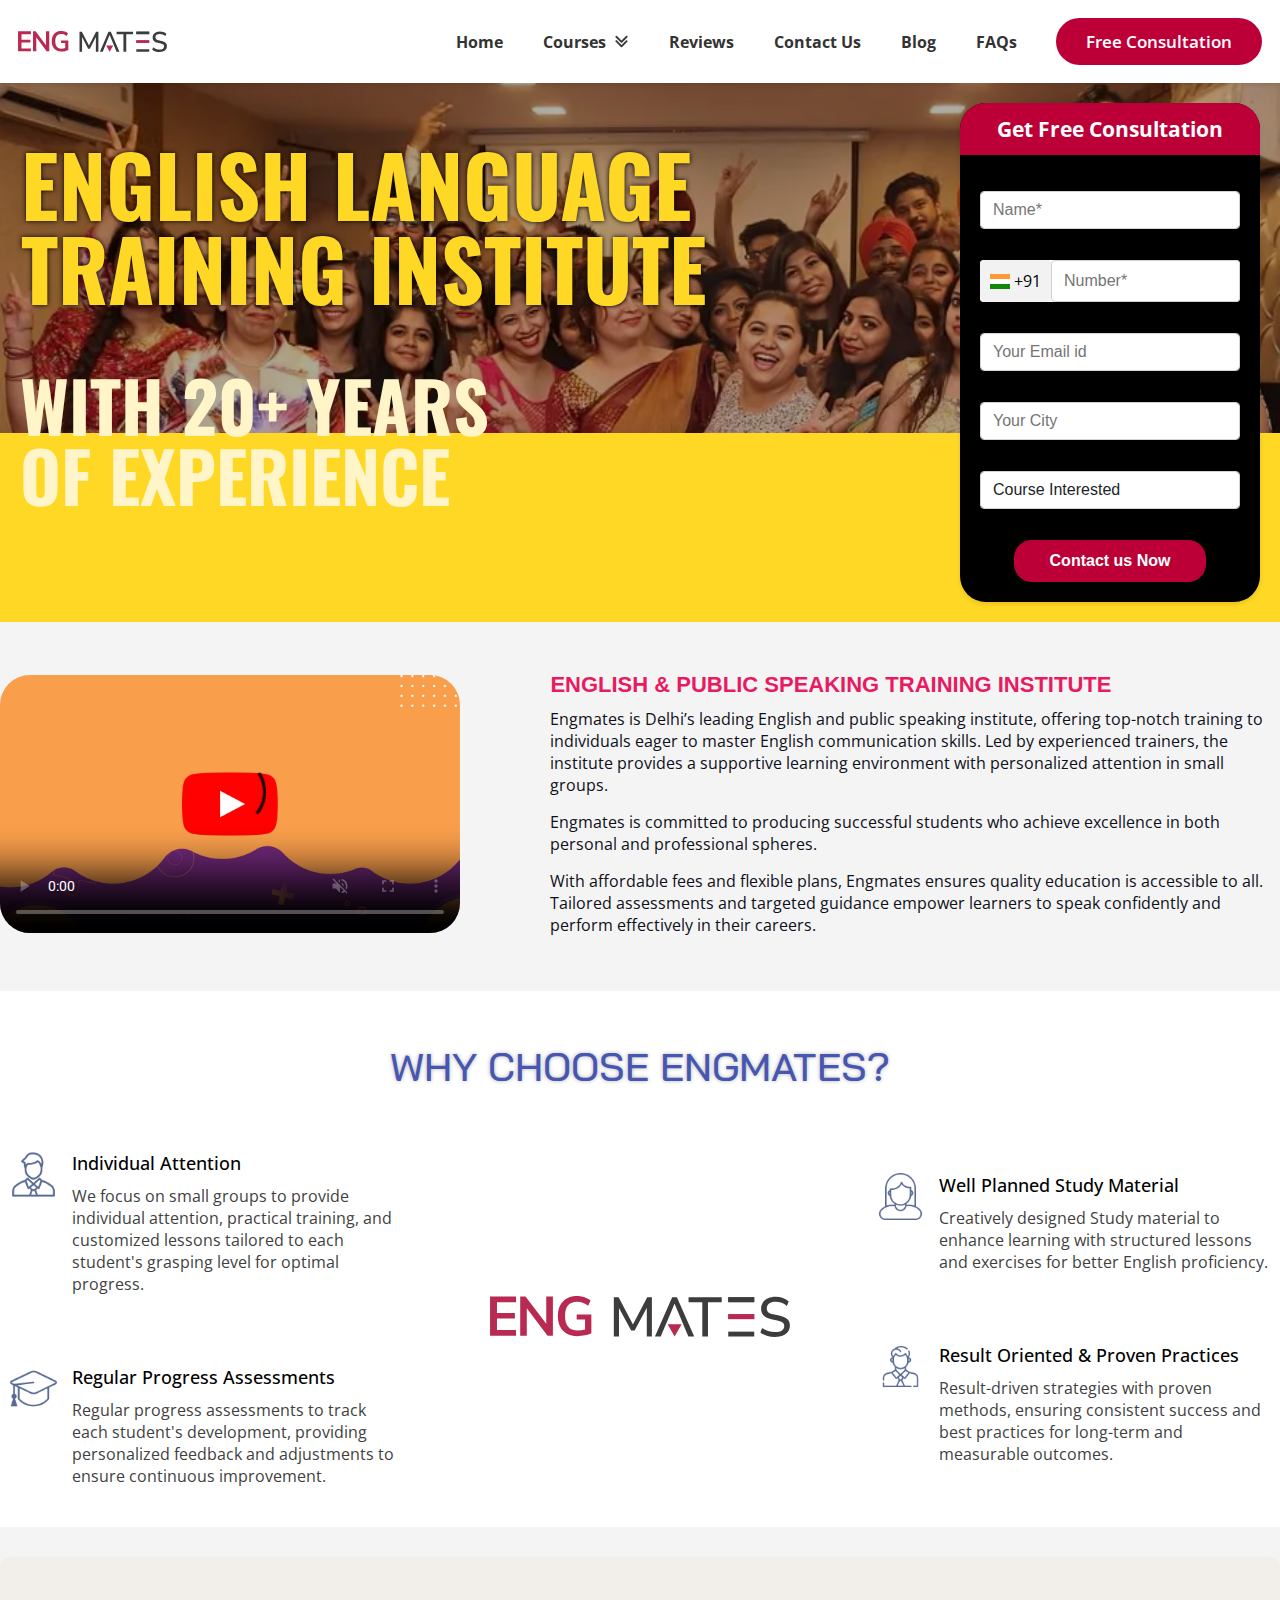
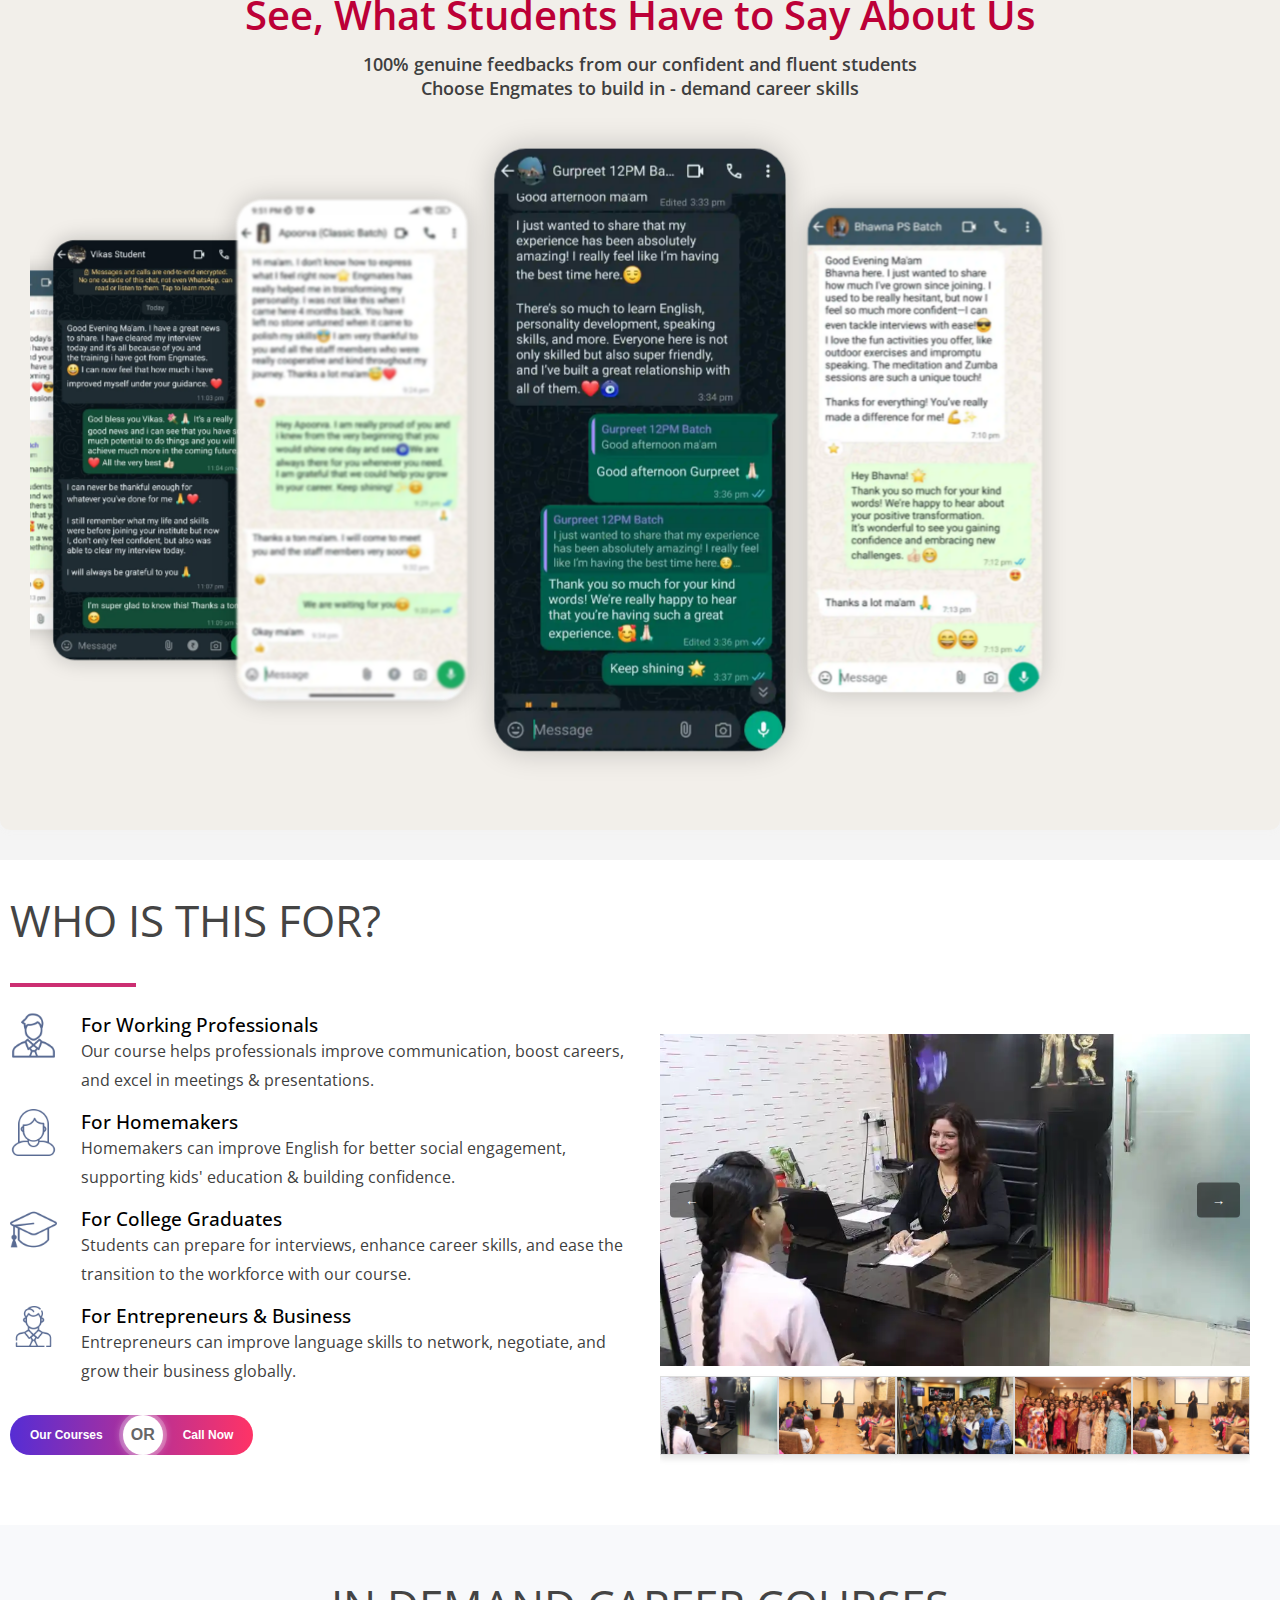
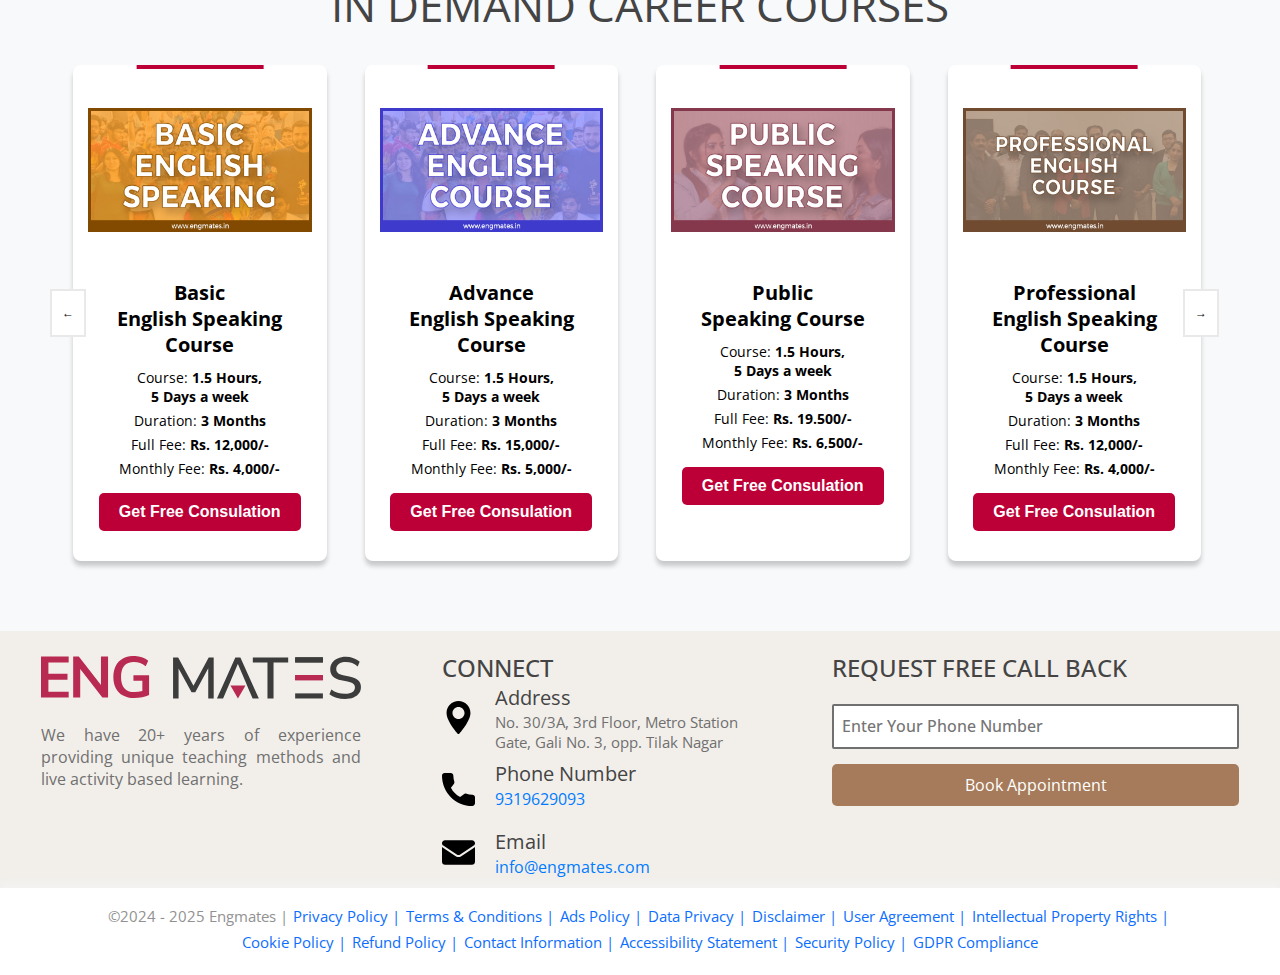
==== index.html @ 04132042 "some changes in UI and mail.php" ====
<!DOCTYPE html>
<html lang="en">

  <head>
    <meta charset="UTF-8" />
    <meta name="viewport" content="width=device-width, initial-scale=1.0" />
    <title>Caba Engmates</title>
    <!-- Link Swiper's CSS -->
    <link rel="stylesheet" href="https://cdn.jsdelivr.net/npm/swiper/swiper-bundle.min.css" />
    <link rel="stylesheet" href="./css/style.css" />
    <link rel="stylesheet" href="./css/responsive.css" />
  </head>

  <body>


<!-- ===============custom form popup============ -->

<div class="form_modal  " id="form_modal">
  <div class="form_modal_wrapper">
    
    <div class=" getreport text-center" id="getreport">
      <div class="toggle_btn_form" id="toggle_btn_form">
        <img src="./images/close.svg" width="15" height="15" alt="">
      </div>
      <h3 class="register_tag">Get Free Consultation</h3>
      <div class="register_tag_msg">
        Start your journey to a <span style="color: #f4c129; display: inline-flex;">
          successful</span><br> & <span style="color: #f4c129; display: inline-flex;">
          confident </span>
        life
      </div>
      <div class="register_mobile_details">
        <span class="date-and-time"><img loading="lazy" src="./images/calender.svg" alt="Date" width="100"
            height="100">
          3 Months </span>
        <span class="date-and-time"><img loading="lazy" src="./images/clock.svg" alt="Date" width="100"
            height="100">
          1.5 Hrs / 5 Days
        </span>
        <span class="date-and-time"><img loading="lazy" src="./images/rupees.svg" alt="Date" width="100"
            height="100">Free Consultation
          Available!<!--  + GST --></span>
      </div>
      <form class="form_block" action="mail/mail.php" method="post" siq_id="autopick_4ucll3b2q1">
        <div class="form_row  ">
          <div class=" form_w_half  ">
            <input type="text" class="form-control" placeholder="Name*" name="name" required=""
              autocomplete="off">
          </div>
          <div class=" form_w_half  ">
            <input type="text" class="form-control" placeholder=" Email*" name="email" required=""
              autocomplete="off">
          </div>
        </div>
    
        <div class="form_row">
          <div class=" form_w_half   phone_no">
            <div class="phone-input-wrapper">
              <div class="country-select-wrapper">
                <select class="country-select" id="countryCode">
                  <option value="+91">IN +91</option>
    
                  <!-- Add more country codes as needed -->
                </select>
              </div>
              <div class="separator"></div>
              <input type="tel" class="phone-input form-control User_Number" placeholder="Number*" maxlength="10"
                pattern="[6-9][0-9]{9}" name="phone" required="" autocomplete="off" />
            </div>
            <!-- <input type="text" class="form-control User_Number" placeholder="Phone*" pattern="[6-9][0-9]{9}" name="phone" required=""> -->
          </div>
    
          <div class="2 form_w_half   ">
            <input type="text" class="form-control" placeholder="Your Location" name="city" required=""
              autocomplete="off">
          </div>
        </div>
    
        <div class="form_row ">
          <div class="  form_message_wrapper  ">
            <input type="text" class="form-control" placeholder="Share the problem you're facing" name="message"
              required="" autocomplete="off">
          </div>
    
        </div>
    
    
        <div class="row user-agree-btn ">
          <div class="col-12 d-flex">
            <!-- <label class="checkbox-wrapper mx-3"> -->
            <input type="checkbox" class="custom-checkbox" name="myCheckbox" checked="">
            <!-- </label> -->
            <p>I agree and accept the <span style="color: #F4C129; font-weight: 600; cursor: pointer;"
                onclick="openModal('termsModal')">Terms &amp; Conditions</span></p>
          </div>
        </div>
    
        <button type="submit" name="submit" class="btn-get-started">Submit</button>
    
      </form>
    </div>
  </div>
</div>

<!-- 
=================
header 
====================

 -->



    <header>
      <nav class="navbar">
        <!-- <div class="svg_img">
        <svg xmlns="http://www.w3.org/2000/svg" viewBox="0 0 1000 100" preserveAspectRatio="none">
          <path class="elementor-shape-fill" opacity="0.33"
            d="M473,67.3c-203.9,88.3-263.1-34-320.3,0C66,119.1,0,59.7,0,59.7V0h1000v59.7 c0,0-62.1,26.1-94.9,29.3c-32.8,3.3-62.8-12.3-75.8-22.1C806,49.6,745.3,8.7,694.9,4.7S492.4,59,473,67.3z">
          </path>
          <path class="elementor-shape-fill" opacity="0.66"
            d="M734,67.3c-45.5,0-77.2-23.2-129.1-39.1c-28.6-8.7-150.3-10.1-254,39.1 s-91.7-34.4-149.2,0C115.7,118.3,0,39.8,0,39.8V0h1000v36.5c0,0-28.2-18.5-92.1-18.5C810.2,18.1,775.7,67.3,734,67.3z">
          </path>
          <path class="elementor-shape-fill"
            d="M766.1,28.9c-200-57.5-266,65.5-395.1,19.5C242,1.8,242,5.4,184.8,20.6C128,35.8,132.3,44.9,89.9,52.5C28.6,63.7,0,0,0,0 h1000c0,0-9.9,40.9-83.6,48.1S829.6,47,766.1,28.9z">
          </path>
        </svg>
      </div> -->
        <div class="nav-container">
          <a href="#" class="logo">
            <img src="./images/engmates.svg" alt="CABA Innovatives Logo" />
          </a>

          <button class="menu-toggle" aria-label="Toggle Menu"><img id="toggle_img" src="./images/more.svg" width="18"
              height="18"></button>
              <nav class="nav-menu">
                <div class="nav-header">Home</div>
          
                <div class="nav-item">
                  <a href="#" class="nav-link">
                  Courses
                    <span class="dropdown-arrow"><img src="./images/down-arrow.svg" alt=""></span>
                  </a>
                  <div class="dropdown-content">
                    <a href="#job">Basic English</a>
                    <a href="#job">Advance English</a>
                    <a href="#job">Public Speaking</a>
                    <a href="#job">Interview Preparation</a>
                    <a href="#job">Personality Development</a>
                    <a href="#job">Professional English</a>
                  </div>
                </div>
          
                <div class="nav-item">
                  <a href="#guarantee" class="nav-link">Reviews</a>
                </div>
          
                <div class="nav-item">
                  <a href="#content_area" class="nav-link">
                    Contact Us
                  </a>
                 
                </div>
          
                <!-- <div class="nav-item">
                  <a href="#" class="nav-link">Upcoming Events</a>
                </div> -->
          
                <div class="nav-item">
                  <a href="#" class="nav-link">
                    Blog
                  </a>
                 
                </div>
          
                <div class="nav-item">
                  <a href="#placement" class="nav-link">FAQ</a>
                </div>
          
                <div class="nav-item">
                  <a href="#" id="register-now" class=" nav-link scrollto register-now pay-btn">
                    Free Consultation</a>
                  
                </div>
          
              </nav>
          <ul class="nav-links">
            <li class="nav-item"><a href="#" class="nav-link">Home</a></li>
            <li class="nav-item">
              <a href="#" class="nav-link">Courses
                <span><img src="./images/arrow.svg" alt="" /></span>
              </a>
              <div class="dropdown">
                <!-- <a href="#" class="dropdown-item">Go Smart</a>
                <a href="#" class="dropdown-item"> Go Classic</a>
                <a href="#" class="dropdown-item">Go Public</a> -->
                <a href="#job" class="dropdown-item">Basic English</a>
                <a href="#job" class="dropdown-item">Advance English</a>
                <a href="#job" class="dropdown-item">Public Speaking</a>
                <a href="#job" class="dropdown-item">Interview Preparation</a>
                <a href="#job" class="dropdown-item">Personality Development</a>
                <a href="#job" class="dropdown-item">Professional English</a>
              </div>
            </li>
            <li class="nav-item"><a href="#guarantee" class="nav-link">Reviews</a></li>
            <!-- <li class="nav-item">
              <a href="#" class="nav-link"
                >Courses <span><img src="./images/arrow.svg" alt="" /></span
              ></a>
              <div class="dropdown">
                <a href="#" class="dropdown-item">Course 1</a>
                <a href="#" class="dropdown-item">Course 2</a>
                <a href="#" class="dropdown-item">Course 3</a>
              </div>
            </li> -->
            <li class="nav-item">
              <a href="#content_area" class="nav-link">Contact Us</a>
            </li>
            <!-- <li class="nav-item">
              <a href="#" class="nav-link">Upcoming Events</a>
            </li> -->
            <li class="nav-item">
              <a href="#" class="nav-link">Blog</a>
            </li>
            <li class="nav-item">
              <a href="#placement" class="nav-link">FAQs</a>
            </li>
            <li class="nav-item">
              <a href="#" id="register-now" class=" scrollto register-now pay-btn">
                Free Consultation</a>
            </li>
            <!-- <li class="nav-item">
              <a href="#" class="nav-link"
                >Education <span><img src="./images/arrow.svg" alt="" /></span
              ></a>
              <div class="dropdown">
                <a href="#" class="dropdown-item">Programs</a>
                <a href="#" class="dropdown-item">Resources</a>
                <a href="#" class="dropdown-item">Materials</a>
              </div>
            </li>
            <li class="nav-item"><a href="#" class="nav-link">FAQ</a></li>
            <li class="nav-item">
              <a href="#" class="nav-link"
                >Software <span><img src="./images/arrow.svg" alt="" /></span
              ></a>
              <div class="dropdown">
                <a href="#" class="dropdown-item">Tools</a>
                <a href="#" class="dropdown-item">Downloads</a>
                <a href="#" class="dropdown-item">Updates</a>
              </div>
            </li> -->
          </ul>
        </div>
      </nav>
    </header>

    <main>
      <section id="hero">
        <div class="hero_inner">
          <div class="banner_block">
            <div class="banner_text_block">
              <div class="banner_heading">
                <h1>
                  ENGLISH LANGUAGE TRAINING INSTITUTE
                </h1>
              </div>
              <div class="banner_sub_heading">
                <h2>With 20+ Years <br> of Experience</h2>
              </div>
            </div>
            <div class="form-container">
              <div class="form-header">Get Free Consultation</div>

              <form class="flex-center">
                <div class="form-group">
                  <input type="text" class="form-control" placeholder="Name*" name="name" required />
                </div>

                <div class="form-group">
                  <div class="phone-input_top">
                    <div class="country-code">
                      <div class="flag"></div>
                      +91
                    </div>
                    <input type="tel" class="form-control phone_field" placeholder="Number*" name="phone"
                      pattern="[6-9][0-9]{9}" required />
                  </div>
                </div>

                <div class="form-group">
                  <input type="email" class="form-control" placeholder="Your Email id" name="email" required />
                </div>

                <div class="form-group">
                  <input type="text" class="form-control" placeholder="Your City" name="city" required />
                </div>

                <div class="form-group">
                  <select class="form-control" required>
                    <option value="" disabled selected>
                      Course Interested
                    </option>
                    <option value="course1">Go Smart</option>
                    <option value="course2"> Go Classic</option>
                    <option value="course3">Go Public</option>
                  </select>
                </div>

                <!-- as per engmates
                <div class="form-group">
                  <input
                    type="text"
                    class="form-control"
                    placeholder="Your Location"
                    name="city"
                    required
                  />
                </div> -->

                <button type="submit" class="submit-btn">Contact us Now</button>
              </form>
            </div>
          </div>
        </div>
      </section>
    </main>

    <section id="about">
      <div class="about_inner flex-center">
        <div class="about_left_block ">
          <div class="img_container ">
            <!-- <img src="./images/kikstand.png" alt="" /> -->
            <div class="video_container " id="thumb_0">
              <picture>
                <video class="video_on" width="460" height="315" loading="lazy" muted autoplay="" controls="" loop=""
                  poster="./images/thumbnail-engmates.webp">
                  <source src="./video/Engmates.webm" playsinline="" type="video/webm">
                </video>

                <!-- <video class="Mobil_Video" loop="" id="myVideo" loading="lazy" autoplay="" controls="" preload="auto" poster="./img/mobile-poster.webp"> -->
                <!-- type="video/mp4"&gt; -->
                </video>
              </picture>
            </div>

          </div>
        </div>
        <div class="about_right_block">
          <div class="about_content_block">
            <div class="section fix-padding">
              <!-- <h3>Welcome to Engmates</h3> -->
              <h4>English & Public Speaking Training Institute
              </h4>
            </div>
            <div class="para">
              <p>Engmates is Delhi’s leading English and public speaking institute, offering top-notch training to
                individuals eager to master English communication skills. Led by experienced trainers, the institute
                provides a supportive learning environment with personalized attention in small groups.</p>
              <p>
                Engmates is committed to producing successful students who achieve excellence in both personal and
                professional spheres.

              </p>
              <p>
                With affordable fees and flexible plans, Engmates ensures quality education is accessible to all.
                Tailored assessments and targeted guidance empower learners to speak confidently and perform effectively
                in their careers.
              </p>

            </div>
          </div>
        </div>
      </div>
    </section>

    <section id="courses">
      <div class="courses_inner">
        <div class="heading">
          <h3>WHY CHOOSE ENGMATES?</h3>
        </div>
        <div class="about_courses flex-center">
          <div class="left_content">
            <div class="box">
              <div class="box_wrapper">
                <div class="icon">
                  <img src="./images/manager.png" alt="" />
                </div>
                <div class="contents">
                  <p class="title">Individual Attention</p>
                  <p class="text">
                    We focus on small groups to provide individual attention, practical training, and customized lessons
                    tailored to each student's grasping level for optimal progress.

                  </p>
                </div>
              </div>
            </div>
            <div class="box">
              <div class="box_wrapper box_2">
                <div class="icon">
                  <img src="./images/graduation-cap.png" alt="" />
                </div>
                <div class="contents">
                  <p class="title">Regular Progress Assessments</p>
                  <p class="text">
                    Regular progress assessments to track each student's development, providing personalized feedback
                    and adjustments to ensure continuous improvement.
                  </p>
                </div>
              </div>
            </div>
          </div>

          <div class="center_content">
            <div class="center_img">
              <img src="./images/engmates.svg" alt="" />
            </div>
          </div>

          <div class="right_content">
            <div class="box">
              <div class="box_wrapper">
                <div class="icon">
                  <img src="./images/avatar.png" alt="" />
                </div>
                <div class="contents">
                  <p class="title">Well Planned Study Material</p>
                  <p class="text">
                    Creatively designed Study material to enhance learning with structured lessons and exercises for
                    better English proficiency.
                  </p>
                </div>
              </div>
            </div>
            <div class="box">
              <div class="box_wrapper box_2">
                <div class="icon">
                  <img src="./images/businessman (2).png" alt="" />
                </div>
                <div class="contents">
                  <p class="title">Result Oriented & Proven Practices</p>
                  <p class="text">
                    Result-driven strategies with proven methods, ensuring consistent success and best practices for
                    long-term and measurable outcomes.
                  </p>
                </div>
              </div>
            </div>
          </div>
        </div>
      </div>
    </section>

    <section id="guarantee">
      <div class="guarantee_inner">
        <!-- <div class="guarantee_left_block">
          <div class="heading">
            <h4>100% Placement Guarantee Course</h4>
          </div>
          <div class="underline">
            <div class="divider_line">
              <span></span>
            </div>
          </div>
          <div class="para">
            <p>
              Only Caba Innovatives provides you a written job Guarantee or
              Money Back.
            </p>
            <p>
              At Caba, we believe that merely promising job verbally is no
              longer enough and is unfair to students. There has to be a written
              guarantee agreement between the student and the institute.
            </p>
            <p>
              Our 30 years of experience has led us to be quality training
              leaders in the industry and we believe each student should be
              benefited by our expertise with a successful career.
            </p>
          </div>
        </div>
        <div class="guarantee_right_block">
          <div class="badge_img">
            <img src="./images/multimedia-courses-job-guarantee.png" alt="" />
          </div>
        </div> -->

        <div id="student-feedback" class="white_block_mobile_adjust white_block text-center">
          <h3 class="brown_heading" style="margin-bottom: 10px !important;">See, What Students Have to
            Say About Us<span class="gray d-none">
            </span></h3>
          <h6 style="color: #3f3f3f;font-size: 18px;font-weight: 600;">100% genuine feedbacks from our confident and
            fluent students</h6>
          <h6 style="color: #3f3f3f;font-size: 18px;font-weight: 600;">Choose Engmates to build in - demand career
            skills</h6>
          <div class="benefits_block">
            <div class="flex-center">
              <section
                class="swiper mySwiper swiper-coverflow swiper-3d swiper-initialized swiper-horizontal swiper-watch-progress">
                <div class="swiper-wrapper" id="swiper-wrapper-422335261947ac3a" aria-live="off"
                  style="cursor: grab; transition-duration: 0ms; transform: translate3d(-960.766px, 0px, 0px); transition-delay: 0ms;">
                  <div class="card swiper-slide" role="group" aria-label="2 / 8" data-swiper-slide-index="1"
                    style="transition-duration: 0ms; transform: translate3d(0px, 0px, -1162.67px) rotateX(0deg) rotateY(0deg) scale(1); z-index: -3;">
                    <img height="100%" src="./images/whats-review-gurpreet.webp" alt="card image">
                  </div>
                  <div class="card swiper-slide" role="group" aria-label="3 / 8" data-swiper-slide-index="2"
                    style="transition-duration: 0ms; transform: translate3d(0px, 0px, -859.355px) rotateX(0deg) rotateY(0deg) scale(1); z-index: -2;">
                    <img height="100%" src="./images/whats-review-bhawana.webp" alt="card image">
                  </div>
                  <div class="card swiper-slide" role="group" aria-label="4 / 8" data-swiper-slide-index="3"
                    style="transition-duration: 0ms; transform: translate3d(0px, 0px, -553.769px) rotateX(0deg) rotateY(0deg) scale(1); z-index: -1;">
                    <img height="100%" src="./images/whats-review-rajan.webp" alt="card image">
                  </div>
                  <div class="card swiper-slide swiper-slide-visible swiper-slide-fully-visible swiper-slide-prev"
                    role="group" aria-label="5 / 8" data-swiper-slide-index="4"
                    style="transition-duration: 0ms; transform: translate3d(0px, 0px, -273.227px) rotateX(0deg) rotateY(0deg) scale(1); z-index: 0;">
                    <img height="100%" src="./images/whats-review-priya.webp" alt="card image">
                  </div>
                  <div class="card swiper-slide swiper-slide-visible swiper-slide-fully-visible swiper-slide-active"
                    role="group" aria-label="6 / 8" data-swiper-slide-index="5"
                    style="transition-duration: 0ms; transform: translate3d(0px, 0px, -31.4929px) rotateX(0deg) rotateY(0deg) scale(1); z-index: 1;">
                    <img height="100%" src="./images/whats-review-varun.webp" alt="card image">
                  </div>
                  <div class="card swiper-slide swiper-slide-visible swiper-slide-next" role="group" aria-label="7 / 8"
                    data-swiper-slide-index="6"
                    style="transition-duration: 0ms; transform: translate3d(0px, 0px, -329.719px) rotateX(0deg) rotateY(0deg) scale(1); z-index: 0;">
                    <img height="100%" src="./images/whats-review-himanshi.webp" alt="card image">
                  </div>
                  <div class="card swiper-slide" role="group" aria-label="8 / 8" data-swiper-slide-index="7"
                    style="transition-duration: 0ms; transform: translate3d(0px, 0px, -630.613px) rotateX(0deg) rotateY(0deg) scale(1); z-index: -1;">
                    <img height="100%" src="./images/whats-review-vikas.webp" alt="card image">
                  </div>
                  <div class="card swiper-slide" role="group" aria-label="1 / 8" data-swiper-slide-index="0"
                    style="transition-duration: 0ms; transform: translate3d(0px, 0px, -963.503px) rotateX(0deg) rotateY(0deg) scale(1); z-index: -2;">
                    <img height="100%" src="./images/whats-review-apoorva.webp" alt="card image">
                  </div>
                </div>
                <span class="swiper-notification" aria-live="assertive" aria-atomic="true"></span>
              </section>
            </div>
          </div>
        </div>
      </div>
    </section>

    <section id="placement">
      <!-- <div class="top_heading">
        <div class="heading">
          <p>Our Placements</p>
        </div>
      </div> -->
      <div class="placement_inner">
        <div class="main_content">
          <div class="placement_left">
            <div class="placement_heading">
              <h4>Who is this For?</h4>
            </div>
            <div class="underline">
              <div class="divider_line">
                <span></span>
              </div>
            </div>
            <div class="para">
              <div class="para_block">
                <img src="./images/manager.png" alt="">
                <div>
                  <h3> For Working Professionals</h3>
                  <p>
                    Our course helps professionals improve communication, boost careers, and excel in meetings &
                    presentations.
                  </p>
                </div>
              </div>

              <div class="para_block">
                <img src="./images/avatar.png" alt="">
                <div>
                  <h3> For Homemakers</h3>
                  <p>
                    Homemakers can improve English for better social engagement, supporting kids' education & building
                    confidence.
                  </p>
                </div>
              </div>

              <div class="para_block">
                <img src="./images/graduation-cap.png" alt="">
                <div>
                  <h3>For College Graduates</h3>
                  <p>
                    Students can prepare for interviews, enhance career skills, and ease the transition to the workforce
                    with our course.
                  </p>
                </div>
              </div>


              <div class="para_block">
                <img src="./images/businessman (2).png" alt="">
                <div>
                  <h3> For Entrepreneurs & Business</h3>
                  <p>
                    Entrepreneurs can improve language skills to network, negotiate, and grow their business globally.
                  </p>
                </div>
              </div>


            </div>
            <div class="placement_button">
              <div class="button-container">
                <a href="#job" class="button free_btn">Our Courses</a>
                <div class="divider-container">
                  <div class="divider">OR</div>
                </div>
                <a href="tel:+91 9319629093" class="button call_btn">Call Now</a>
              </div>
            </div>
          </div>
          <div class="placement_right">
            <div class="slider_block">
              <div class="main-slider">
                <div class="slide">
                  <img src="./images/engmates-one.webp" alt="Office Space 1" class="fade-image" />
                </div>

                <button class="nav-button prev">←</button>
                <button class="nav-button next">→</button>
              </div>
              <div class="slider-container">
                <div class="slider" id="slider">
                  <div class="card_small">
                    <img src="./images/engmates-one.webp" alt="Nature" />
                  </div>
                  <div class="card_small">
                    <img src="./images/engmates-2.webp" alt="Cityscape" />
                  </div>
                  <div class="card_small">
                    <img src="./images/engmates-3.webp" alt="Mountains" />
                  </div>
                  <div class="card_small">
                    <img src="./images/engmates-four.webp" alt="Forest" />
                  </div>

                  <div class="card_small">
                    <img src="./images/engmates-2.webp" alt="Forest" />
                  </div>
                </div>
              </div>
            </div>
          </div>
        </div>
      </div>
    </section>

    <section id="job">
      <div class="job_inner">
        <div class="heading">
          <h4>IN DEMAND CAREER COURSES</h4>
        </div>
        <div class="card_slider">

          <div class="carousel-slider-container">
            <button class="carousel-nav-button carousel-prev">←</button>
            <button class="carousel-nav-button carousel-next">→</button>
            <div class="carousel-track" id="carousel-track">
              <div class="course-card">
                <img src="./images/basic-english.jpg" alt="Basic course" class="course-card-image" />
                <div class="card_content">
                  <h2>
                    Basic <br> English Speaking Course
                  </h2>
                  <p>Course: <strong>1.5 Hours, <br> 5 Days a week</strong></p>
                  <p>Duration: <strong>3 Months</strong></p>
                  <p>Full Fee: <strong> Rs. 12,000/-</strong></p>
                  <p>Monthly Fee: <strong> Rs. 4,000/-</strong></p>
                  <button class="course-details">Get Free Consulation</button>
                </div>
              </div>

              <div class="course-card">
                <img src="./images/advance course.jpg" alt="advance course" class="course-card-image" />
                <div class="card_content">
                  <h2>
                    Advance <br> English Speaking Course
                  </h2>
                  <p>Course: <strong>1.5 Hours, <br> 5 Days a week</strong></p>
                  <p>Duration: <strong>3 Months</strong></p>
                  <p>Full Fee: <strong> Rs. 15,000/-</strong></p>
                  <p>Monthly Fee: <strong> Rs. 5,000/-</strong></p>
                  <button class="course-details">Get Free Consulation</button>
                </div>
              </div>

              <div class="course-card">
                <img src="./images/public course.jpg" alt="public speakign course" class="course-card-image" />
                <div class="card_content">
                  <h2>
                    Public <br> Speaking Course
                  </h2>
                  <p>Course: <strong>1.5 Hours, <br> 5 Days a week</strong></p>
                  <p>Duration: <strong>3 Months</strong></p>
                  <p>Full Fee: <strong>Rs. 19.500/-</strong></p>
                  <p>Monthly Fee: <strong> Rs. 6,500/-</strong></p>
                  <button class="course-details">Get Free Consulation</button>
                </div>
              </div>

              <div class="course-card">
                <img src="./images/professional course.jpg" alt="professional speaking course" class="course-card-image" />
                <div class="card_content">
                  <h2>
                    Professional <br> English Speaking Course
                  </h2>
                  <p>Course: <strong>1.5 Hours, <br> 5 Days a week</strong></p>
                  <p>Duration: <strong>3 Months</strong></p>
                  <p>Full Fee: <strong> Rs. 12,000/-</strong></p>
                  <p>Monthly Fee: <strong> Rs. 4,000/-</strong></p>
                  <button class="course-details">Get Free Consulation</button>
                </div>
              </div>

              <div class="course-card">
                <img src="./images/interview.webp" alt="Interview course" class="course-card-image" />
                <div class="card_content">
                  <h2>
                    Interview <br> Preparation Course
                  </h2>
                  <p>Course: <strong>1.5 Hours, <br> 5 Days a week</strong></p>
                  <p>Duration: <strong>3 Months</strong></p>
                  <p>Full Fee: <strong> Rs. 12,000/-</strong></p>
                  <p>Monthly Fee: <strong> Rs. 4,000/-</strong></p>
                  <button class="course-details">Get Free Consulation</button>
                </div>
              </div>

              <div class="course-card">
                <img src="./images/personality course.jpg" alt="personality development" class="course-card-image" />
                <div class="card_content">
                  <h2>
                    Personality <br> Development Course
                  </h2>
                  <p>Course: <strong>1.5 Hours, <br> 5 Days a week</strong></p>
                  <p>Duration: <strong>3 Months</strong></p>
                  <p>Full Fee: <strong> Rs. 12,000/-</strong></p>
                  <p>Monthly Fee: <strong> Rs. 4,000/-</strong></p>
                  <button class="course-details">Get Free Consulation</button>
                </div>
              </div>




            </div>

          </div>


        </div>
      </div>
    </section>

    <section class="content_area" id="content_area">
      <div class="left-area">
        <div class="image">
          <img src="./images/engmates.svg" alt="Logo">
        </div>
        <p>We have 20+ years of experience providing unique teaching methods and live activity based learning.</p>

      </div>
      <div class="center-area">
        <h4>Connect</h4>
        <div class="address">
          <div>
            <img src="./images/maps-and-flags.svg" alt="Address" height="33px">
            <li>
              <h5>Address</h5>
              <p>No. 30/3A, 3rd Floor, Metro Station Gate, Gali No. 3, opp. Tilak Nagar</p>
            </li>
          </div>

          <div>
            <img src="./images/call.svg" alt="Phone Number" height="33px">
            <li style="margin-bottom: 10px;">
              <h5>Phone Number</h5>
              <a class="phone_call" href="tel:+91 9319629093">9319629093</a>
            </li>
          </div>

          <div>
            <img src="./images/email1.svg" alt="email1" height="33px">
            <li>
              <h5>Email</h5>
              <a href="mailto:info@engmates.com" class="email_id">info@engmates.com</a>
            </li>
          </div>
        </div>
      </div>

      <div class="right-area">
        <h4 hrf="./">Request Free Call Back
        </h4>
        <form action="mail/mail2.php" method="post" class="form">
          <input name="mbl_no" type="text" pattern="[6-9][0-9]{9}" placeholder="Enter Your Phone Number" required=""
            class="input User_Number" style="color: black;" autocomplete="off" fdprocessedid="00b8xd">

          <button name="submit_new" type="submit" fdprocessedid="3wwsch">Book Appointment</button>
        </form>
      </div>
    </section>

    <footer id="footer">
      <div class="container d-flex align-items-center end_footer flex-wrap justify-content-center ">
        <div class="footer-modals d-flex align-items-center flex-wrap justify-content-center">
          <p class="copyright1">©2024 - 2025 Engmates | </p>
          <!-- ---privacy policy--- -->
          <div class="privacy_Policy footer_link flex_center ">
            <div class="" onclick="openModal('privacyPolicy')">
               Privacy Policy |
            </div>
  
  
            <!-- Modal Backdrops -->
            <div class="modal-backdrop" id="privacyPolicy-backdrop" onclick="closeModal('privacyPolicy')"></div>
  
            <!-- -----modal---- -->
            <div class="modal-container" id="privacyPolicy-container">
              <div class="modal-wrapper flex_center">
                <div class="modal-content">
                  <div class="modal-header flex_between">
                    <h2 class="modal-title">Privacy Policy</h2>
                    <button class="close-button" onclick="closeModal('privacyPolicy')">
                      <span class="close-icon ">
                        <img src="./images/remove.svg" alt="">
                      </span>
                    </button>
                  </div>
                  <div class="modal-body">
                    <div class="space-y-6">
                      <div class="section">
  
                        <p>
                          At Engmates, we are committed to protecting your privacy and ensuring the security of your
                          personal information. This Privacy Policy outlines how we collect, use, and safeguard your
                          data.
                        </p>
                      </div>
                      <div class="section">
                        <h3>Information Collection</h3>
                        <p>
                          We collect personal information from students and visitors, including names, contact details,
                          and academic records, to provide and enhance our services. This data is collected through
                          registration forms, online inquiries, and direct interactions.
                        </p>
                      </div>
                      <div class="section">
                        <h3>Use of Information</h3>
                        <h3>The information collected is used to:</h3>
                        <p>
                          Enroll students in courses.
                          <br>
                          Communicate important updates and information.
                          <br>
                          Improve our services and offerings.
                          <br>
                          Maintain academic records and performance tracking.
                        </p>
                      </div>
                      <div class="section">
                        <h3>Data Security</h3>
                        <p>
                          We implement robust security measures to protect your data from unauthorized access,
                          alteration, or disclosure. Our systems are regularly updated to ensure the highest level of
                          security.
                        </p>
                      </div>
                      <div class="section">
                        <h3>Third-Party Sharing</h3>
                        <p>
                          We do not share your personal information with third parties except when required by law or
                          with your explicit consent.
                        </p>
                      </div>
                      <div class="section">
                        <h3>Cookies</h3>
                        <p>
                          Our website uses cookies to enhance user experience and gather data on website usage. You can
                          choose to disable cookies in your browser settings.
                        </p>
                      </div>
                      <div class="section">
                        <h3>Your Rights</h3>
                        <p>
                          You have the right to access, update, or delete your personal information. To exercise these
                          rights, please contact us directly.
                        </p>
                      </div>
                      <div class="section">
                        <h3>Contact Us</h3>
                        <p>
                          If you have any questions or concerns about our Privacy Policy, please contact us at <a
                            href="mailto:info@engmates.com">info@engmates.com</a>. <br>
                          By using our services, you agree to the terms of this Privacy Policy.
                        </p>
                      </div>
  
                    </div>
                  </div>
                  <div class="modal-footer">
                    <button class="button-gradient" onclick="closeModal('privacyPolicy')">
                      Close
                    </button>
                  </div>
                </div>
              </div>
            </div>
          </div>
          <!-- ----Terms and conditions--- -->
          <div class="terms_conditions footer_link flex_center ">
            <div class="" onclick="openModal('termsModal')">
              Terms & Conditions |
            </div>
  
            <!-- Modal Backdrops -->
            <div class="modal-backdrop" id="termsModal-backdrop" onclick="closeModal('termsModal')"></div>
  
            <!-- -----modal---- -->
            <div class="modal-container" id="termsModal-container">
              <div class="modal-wrapper flex_center">
                <div class="modal-content">
                  <div class="modal-header flex_between">
                    <h2 class="modal-title">Terms & Conditions</h2>
                    <button class="close-button" onclick="closeModal('termsModal')">
                      <span class="close-icon ">
                        <img src="./images/remove.svg" alt="">
                      </span>
                    </button>
                  </div>
                  <div class="modal-body">
                    <div class="space-y-6">
                      <div class="section">
  
                        <p>
                          Welcome to Engmates! By accessing and using our services, you agree to the following terms and
                          conditions:
                        </p>
                      </div>
                      <div class="section">
                        <h3>Enrollment and Payment:</h3>
                        <p>
                          Enrollment and Payment: All students must complete the enrollment process and pay the required
                          fees before attending classes. Fees are non-refundable except in special circumstances at our
                          discretion.
                        </p>
                      </div>
                      <div class="section">
                        <h3>Attendance and Conduct:</h3>
  
                        <p>
                          Attendance and Conduct: Regular attendance and proper conduct are mandatory. Disruptive
                          behavior will result in disciplinary action, including possible expulsion.
                        </p>
                      </div>
                      <div class="section">
                        <h3>Intellectual Property:</h3>
                        <p>
                          Intellectual Property: All course materials provided by Engmates are for personal use only and
                          must not be reproduced or distributed without our permission.
                        </p>
                      </div>
                      <div class="section">
                        <h3>Liability:</h3>
                        <p>
                          Liability: Engmates is not liable for any personal injury or loss of property on our premises
                        </p>
                      </div>
                      <div class="section">
  
                        <p>
                          By purchasing our services, you agree to abide by these terms. For any queries, please contact
                          By enrolling in our courses, you agree to abide by these terms. For any queries, please
                          contact us at <a href="mailto:info@engmates.com">info@engmates.com</a>.
                        </p>
                      </div>
  
  
                    </div>
                  </div>
                  <div class="modal-footer">
                    <button class="button-gradient" onclick="closeModal('termsModal')">
                      Close
                    </button>
                  </div>
                </div>
              </div>
            </div>
          </div>
  
          <!-- ------------Ads Policy------- -->
          <div class="ads_policy footer_link flex_center ">
            <div class="" onclick="openModal('adPolicy')">
              Ads Policy |
            </div>
  
            <!-- Modal Backdrops -->
            <div class="modal-backdrop" id="adPolicy-backdrop" onclick="closeModal('adPolicy')"></div>
  
            <!-- -----modal---- -->
            <div class="modal-container" id="adPolicy-container">
              <div class="modal-wrapper flex_center">
                <div class="modal-content">
                  <div class="modal-header flex_between">
                    <h2 class="modal-title">Ads Policy</h2>
                    <button class="close-button" onclick="closeModal('adPolicy')">
                      <span class="close-icon ">
                        <img src="./images/remove.svg" alt="close">
                      </span>
                    </button>
                  </div>
                  <div class="modal-body">
                    <div class="space-y-6">
                      <div class="section">
  
                        <p>
                          At Engmates, we utilize targeted advertising to promote our courses and services. This Ads
                          Policy outlines how we manage our advertising campaigns and informs you about the
                          advertisements you may see from us.
                        </p>
                      </div>
                      <div class="section">
                        <h3>Ad Targeting and Delivery</h3>
                        <p>
                          We use advertising platforms like Google Ads to reach potential students who might benefit
                          from our courses. These ads are targeted based on user preferences, search history, and prior
                          interactions with our website, ensuring relevance to the audience.
                        </p>
                      </div>
                      <div class="section">
                        <h3>Data Use in Advertising Personal information</h3>
                        <p>
                          Data Use in Advertising Personal information used to tailor and deliver ads is handled with
                          the utmost respect for privacy. We adhere to strict data protection standards, ensuring that
                          all data utilized is anonymized and secure.
                        </p>
                      </div>
                      <div class="section">
                        <h3>User Choices and Control</h3>
  
                        <p>
                          Users have the ability to control the types of ads they see through ad preferences settings on
                          the advertising platforms used, such as Google. You can adjust your settings to opt out of
                          targeted advertising, reducing the personalization of ads you encounter.
                        </p>
                      </div>
                      <div class="section">
                        <h3>Transparency and Communication</h3>
                        <p>
                          We believe in transparency and openly communicate our advertising practices. Our ads aim to be
                          clear and distinguishable from regular content, ensuring you are aware when you are viewing an
                          advertisement.
                        </p>
                      </div>
                      <div class="section">
                        <h3>Contact Us</h3>
                        <p>
                          Contact us for further inquiries or concerns about our advertising practices, please reach out
                          to us <a href="mailto:info@engmates.com">info@engmates.com</a>.
                        </p>
                      </div>
  
                      <div class="section">
  
                        <p>
                          Consent By using our services, you acknowledge and consent to our use of advertisements as
                          described in this Ads Policy. We commit to ensuring that our advertising remains respectful,
                          transparent, and aligned with our educational mission.
                        </p>
                      </div>
  
  
                    </div>
                  </div>
                  <div class="modal-footer">
                    <button class="button-gradient" onclick="closeModal('adPolicy')">
                      Close
                    </button>
                  </div>
                </div>
              </div>
            </div>
          </div>
          <!-- -----------Data Privacy----- -->
          <div class="data_privacy footer_link flex_center ">
            <div class="" onclick="openModal('dataPrivacy')">
              Data Privacy |
            </div>
  
            <!-- Modal Backdrops -->
            <div class="modal-backdrop" id="dataPrivacy-backdrop" onclick="closeModal('dataPrivacy')"></div>
  
            <!-- -----modal---- -->
            <div class="modal-container" id="dataPrivacy-container">
              <div class="modal-wrapper flex_center">
                <div class="modal-content">
                  <div class="modal-header flex_between">
                    <h2 class="modal-title">Data Privacy</h2>
                    <button class="close-button" onclick="closeModal('dataPrivacy')">
                      <span class="close-icon ">
                        <img src="./images/remove.svg" alt="close">
                      </span>
                    </button>
                  </div>
                  <div class="modal-body">
                    <div class="space-y-6">
                      <div class="section">
  
                        <p>
                          At Engmates, protecting your privacy is a cornerstone of our commitment to creating a safe and
                          respectful educational environment. This Data Privacy Policy outlines the measures we take to
                          safeguard your personal information.
                        </p>
                      </div>
                      <div class="section">
                        <h3>Information Collection</h3>
                        <p>
                          We collect data essential for providing and optimizing our educational services, including
                          names, contact details, and academic information through registration and enrollment
                          processes.
                        </p>
                      </div>
                      <div class="section">
                        <h3>Use and Disclosure</h3>
                        <h3>Collected information is strictly used for:</h3>
                        <p>
                          Enrolling and managing students in courses.
                          <br>
                          Communicating updates and educational content.
                          <br>
                          Enhancing user experience and service quality. We do not disclose personal information to
                          third parties unless required by law or with explicit consent.
                        </p>
                      </div>
                      <div class="section">
                        <h3>Data Protection</h3>
                        <p>
                          We employ advanced security measures to protect your data from unauthorized access, alteration
                          or destruction. Regular audits and updates ensure the integrity and security of our systems
                        </p>
                      </div>
                      <div class="section">
                        <h3>User Rights</h3>
                        <p>
                          You have the right to access, correct, or delete your personal data stored with us. Requests
                          can be made directly to our support team.
                        </p>
                      </div>
                      <div class="section">
                        <h3>Updates to Policy</h3>
                        <p>
                          This policy may be updated periodically to reflect changes in our practices or regulatory
                          changes. We will notify users of any significant changes.
                        </p>
                      </div>
                      <div class="section">
                        <h3>Contact Us</h3>
                        <p>
                          For further inquiries or concerns about our advertising practices, please reach out to us <a
                            href="mailto:info@engmates.com">info@engmates.com</a>.
                        </p>
                      </div>
                      <div class="section">
                        <h3>Consent</h3>
                        <p>
                          Consent By engaging with our services, you acknowledge and agree to the terms outlined in this
                          Data Privacy Policy. We are committed to continuously protecting and respecting your privacy.
                        </p>
                      </div>
  
                    </div>
                  </div>
                  <div class="modal-footer">
                    <button class="button-gradient" onclick="closeModal('dataPrivacy')">
                      Close
                    </button>
                  </div>
                </div>
              </div>
            </div>
          </div>
          <!-- -----------Disclaimer----- -->
          <div class="disclaimer footer_link flex_center ">
            <div class="" onclick="openModal('disclaimer')">
              Disclaimer |
            </div>
  
            <!-- Modal Backdrops -->
            <div class="modal-backdrop" id="disclaimer-backdrop" onclick="closeModal('disclaimer')"></div>
  
            <!-- -----modal---- -->
            <div class="modal-container" id="disclaimer-container">
              <div class="modal-wrapper flex_center">
                <div class="modal-content">
                  <div class="modal-header flex_between">
                    <h2 class="modal-title">Disclaimer</h2>
                    <button class="close-button" onclick="closeModal('disclaimer')">
                      <span class="close-icon ">
                        <img src="./images/remove.svg" alt="close">
                      </span>
                    </button>
                  </div>
                  <div class="modal-body">
                    <div class="space-y-6">
                      <div class="section">
  
                        <p>
                          At Engmates, we aim to provide accurate and valuable educational content. This Disclaimer
                          Policy clarifies the scope of our responsibility regarding the information and services we
                          offer.
                        </p>
                      </div>
                      <div class="section">
                        <h3>Accuracy of Information</h3>
                        <p>
                          While we strive to ensure all information on our platform is current and accurate, Engmates
                          cannot guarantee that all data provided is error-free. Content may be updated over time and
                          may reflect temporary validity.
                        </p>
                      </div>
                      <div class="section">
                        <h3>Limitations of Liability</h3>
                        <p>
                          Engmates is not liable for any errors in content or for any actions taken based on the
                          information provided. Users are encouraged to independently verify educational material before
                          applying it.
                        </p>
                      </div>
                      <div class="section">
                        <h3>External Links</h3>
                        <p>
                          Our platform may include links to external websites. Engmates is not responsible for the
                          content or accuracy of these external sites
                        </p>
                      </div>
                      <div class="section">
                        <h3>User Responsibility</h3>
                        <p>
                          Users are responsible for the manner in which they use the information provided by Engmates.
                          We are not liable for any direct or consequential damages arising from the use of our
                          platform.
                        </p>
                      </div>
                      <div class="section">
                        <h3>Policy Updates</h3>
                        <p>
                          This disclaimer may be updated periodically and users are advised to review it regularly.
                        </p>
                      </div>
                      <div class="section">
                        <h3>Contact Us</h3>
                        <p>
                          Contact us for any concerns or questions about our Disclaimer Policy, please contact us at <a
                            href="mailto:info@engmates.com">info@engmates.com</a>.
                        </p>
                      </div>
                      <div class="section">
                        <h3>Acknowledgment</h3>
                        <p>
                          By using our services, you acknowledge and accept the terms stated in this Disclaimer Policy.
                        </p>
                      </div>
  
                    </div>
                  </div>
                  <div class="modal-footer">
                    <button class="button-gradient" onclick="closeModal('disclaimer')">
                      Close
                    </button>
                  </div>
                </div>
              </div>
            </div>
          </div>
  
          <!-- ----------------User Agreement--------- -->
          <div class="user_agreement footer_link flex_center ">
            <div class="" onclick="openModal('userAggrement')">
              User Agreement |
            </div>
  
            <!-- Modal Backdrops -->
            <div class="modal-backdrop" id="userAggrement-backdrop" onclick="closeModal('userAggrement')"></div>
  
            <!-- -----modal---- -->
            <div class="modal-container" id="userAggrement-container">
              <div class="modal-wrapper flex_center">
                <div class="modal-content">
                  <div class="modal-header flex_between">
                    <h2 class="modal-title">User Agreement</h2>
                    <button class="close-button" onclick="closeModal('userAggrement')">
                      <span class="close-icon ">
                        <img src="./images/remove.svg" alt="close">
                      </span>
                    </button>
                  </div>
                  <div class="modal-body">
                    <div class="space-y-6">
                      <div class="section">
  
                        <p>
                          At Engmates, we value the integrity and responsible use of our platform. This User Agreement
                          outlines the obligations and responsibilities of all users engaging with our services.
                        </p>
                      </div>
                      <div class="section">
                        <h3>Scope of Use Users</h3>
                        <p>
                          Scope of use user are granted access to our services for personal, non-commercial educational
                          purposes. The resources and content provided by Engmates must be used in accordance with all
                          applicable laws and this agreement.
                        </p>
                      </div>
                      <div class="section">
                        <h3>User Conduct Users must not:</h3>
                        <p>
                          Misuse any content or services provided by Engmates, including unauthorized sharing or
                          reproduction.
                          Engage in any activity that disrupts the educational environment or infringes on the rights of
                          others.
                        </p>
                      </div>
                      <div class="section">
                        <h3>Account Security</h3>
                        <p>
                          Each user is responsible for maintaining the confidentiality of their account information and
                          for all activities that occur under their account.
                        </p>
                      </div>
                      <div class="section">
                        <h3>Termination and Suspension</h3>
                        <p>
                          Engmates reserves the right to suspend or terminate access for users who violate these terms.
                        </p>
                      </div>
                      <div class="section">
                        <h3>Changes to Agreement</h3>
                        <p>
                          Changes to Agreement This agreement may be updated from time to time, and continued use of the
                          platform constitutes acceptance of these changes.
                        </p>
                      </div>
                      <div class="section">
                        <h3>Contact Us</h3>
                        <p>
                          Contact us for questions regarding this User Agreement, please contact <a
                            href="mailto:info@engmates.com">info@engmates.com</a>.
                        </p>
                      </div>
                      <div class="section">
                        <h3>Acceptance of Terms</h3>
                        <p>
                          By registering and using our services, users agree to comply with the terms outlined in this
                          User Agreement.
                        </p>
                      </div>
  
                    </div>
                  </div>
                  <div class="modal-footer">
                    <button class="button-gradient" onclick="closeModal('userAggrement')">
                      Close
                    </button>
                  </div>
                </div>
              </div>
            </div>
          </div>
          <!-- ------------Intellectual Property Rights---- -->
          <div class="intellectual footer_link flex_center ">
            <div class="" onclick="openModal('propertyRight')">
              Intellectual Property Rights |
            </div>
  
            <!-- Modal Backdrops -->
            <div class="modal-backdrop" id="propertyRight-backdrop" onclick="closeModal('propertyRight')"></div>
  
            <!-- -----modal---- -->
            <div class="modal-container" id="propertyRight-container">
              <div class="modal-wrapper flex_center">
                <div class="modal-content">
                  <div class="modal-header flex_between">
                    <h2 class="modal-title">Intellectual Property Rights</h2>
                    <button class="close-button" onclick="closeModal('propertyRight')">
                      <span class="close-icon ">
                        <img src="./images/remove.svg" alt="close">
                      </span>
                    </button>
                  </div>
                  <div class="modal-body">
                    <div class="space-y-6">
                      <div class="section">
  
                        <p>
                          At Engmates, we respect and protect the intellectual property rights of our content and that of
                          others. This Intellectual Property Rights Policy outlines the use of materials available on our
                          platform.
                        </p>
                      </div>
                      <div class="section">
                        <h3>Ownership of Materials</h3>
                        <p>
                          All content on Engmates, including text, graphics, logos, images, video tutorials, and course
                          materials is owned by Engmates or is licensed from third parties and is protected under
                          copyright and intellectual property laws.
                        </p>
                      </div>
                      <div class="section">
                        <h3>Permitted Use Users</h3>
                        <p>
                          Are granted a limited, non-exclusive license to access and use Engmates content for personal,
                          non-commercial educational purposes. Any other use, including reproduction, modification,
                          distribution or transmission without prior written permission, is strictly prohibited.
                        </p>
                      </div>
                      <div class="section">
                        <h3>Protection of Rights</h3>
                        <p>
                          We actively protect our intellectual property rights and take legal action against unauthorized
                          use or infringement of our materials.
                        </p>
                      </div>
                      <div class="section">
                        <h3>Reporting Infringement</h3>
                        <p>
                          If you believe that your intellectual property rights have been infringed upon by our website,
                          please contact us at <a href="#">ip@engmates.com</a> to report the issue.
                        </p>
                      </div>
                      <div class="section">
                        <h3>Acknowledgment of Rights</h3>
                        <p>
                          By using our services, users acknowledge that all content on Engmates is the proprietary
                          property of Engmates or its licensors and agree to comply with all intellectual property laws.
                        </p>
                      </div>
                      <div class="section">
                        <h3>Contact Us</h3>
                        <p>
                          Contact us for further information on our Intellectual Property Rights Policy, please contact <a
                            href="mailto:info@engmates.com">info@engmates.com</a>.
                        </p>
                      </div>
  
  
                    </div>
                  </div>
                  <div class="modal-footer">
                    <button class="button-gradient" onclick="closeModal('propertyRight')">
                      Close
                    </button>
                  </div>
                </div>
              </div>
            </div>
          </div>
  
        <!-- </div>
        <div class="d-flex align-items-center flex-wrap justify-content-center"> -->
          <!-- ------------------Cookie Policy----------- -->
          <div class="cookie_policy footer_link flex_center ">
            <div class="" onclick="openModal('cookiePolicy')">
              Cookie Policy |
            </div>
  
            <!-- Modal Backdrops -->
            <div class="modal-backdrop" id="cookiePolicy-backdrop" onclick="closeModal('cookiePolicy')"></div>
  
            <!-- -----modal---- -->
            <div class="modal-container" id="cookiePolicy-container">
              <div class="modal-wrapper flex_center">
                <div class="modal-content">
                  <div class="modal-header flex_between">
                    <h2 class="modal-title">Cookie Policy</h2>
                    <button class="close-button" onclick="closeModal('cookiePolicy')">
                      <span class="close-icon ">
                        <img src="./images/remove.svg" alt="close">
                      </span>
                    </button>
                  </div>
                  <div class="modal-body">
                    <div class="space-y-6">
                      <div class="section">
  
                        <p>
                          At Engmates, we use cookies to enhance user experience and analyze site traffic. This Cookie
                          Policy explains our practices concerning cookies on our website.
                        </p>
                      </div>
                      <div class="section">
                        <h3>Use of Cookies</h3>
                        <p>
                          Cookies are small text files placed on your device that help us understand how you use our site
                          and enable certain functionality.
                        </p>
                      </div>
                      <div class="section">
                        <h3>
                          They are used to:</h3>
                        <p>
                          Enhance website navigation.
                          <br>
                          Facilitate secure login to our services.
                          <br>
                          Personalize content based on your preferences.
                          <br>
                          Analyze site usage to improve our services.
                        </p>
                      </div>
                      <div class="section">
                        <h3>User Control</h3>
                        <p>
                          You can control the use of cookies at the individual browser level. By adjusting your browser
                          settings - you can accept, refuse, or remove cookies. Note that disabling cookies may limit
                          your
                          use of certain features on our site.
                        </p>
                      </div>
                      <div class="section">
                        <h3>Consent</h3>
                        <p>
                          Consent By using our website, you consent to the placement and use of cookies as described in
                          this policy.
                        </p>
                      </div>
                      <div class="section">
                        <h3>Contact Us</h3>
                        <p>
                          Contact us for more information on our Cookie Policy, please contact us at <a
                            href="mailto:info@engmates.com">info@engmates.com</a>.
                        </p>
                      </div>
  
  
                    </div>
                  </div>
                  <div class="modal-footer">
                    <button class="button-gradient" onclick="closeModal('cookiePolicy')">
                      Close
                    </button>
                  </div>
                </div>
              </div>
            </div>
          </div>
          <!-- ---------Refund Policy------  -->
          <div class="_Policy footer_link flex_center ">
            <div class="" onclick="openModal('refundPolicy')">
              Refund Policy |
            </div>
  
            <!-- Modal Backdrops -->
            <div class="modal-backdrop" id="refundPolicy-backdrop" onclick="closeModal('refundPolicy')"></div>
  
            <!-- -----modal---- -->
            <div class="modal-container" id="refundPolicy-container">
              <div class="modal-wrapper flex_center">
                <div class="modal-content">
                  <div class="modal-header flex_between">
                    <h2 class="modal-title">Refund Policy</h2>
                    <button class="close-button" onclick="closeModal('refundPolicy')">
                      <span class="close-icon ">
                        <img src="./images/remove.svg" alt="close">
                      </span>
                    </button>
                  </div>
                  <div class="modal-body">
                    <div class="space-y-6">
                      <div class="section">
  
                        <p>
                          At Engmates, we strive to offer the highest quality educational services. This Refund Policy
                          outlines our stance on refunds.
                        </p>
                      </div>
                      <div class="section">
                        <h3>No Refunds Policy</h3>
                        <p>
                          Engmates does not offer refunds once a course or service has been purchased. We encourage our
                          students to review all course materials and information thoroughly before making a decision to
                          enroll.
                        </p>
                      </div>
                      <div class="section">
                        <h3>Exceptional Circumstances</h3>
                        <p>
                          In the case of exceptional circumstances, considerations for credits or other compensatory
                          measures may be evaluated on a case-by-case basis.
                        </p>
                      </div>
  
                      <div class="section">
                        <h3>Contact Us</h3>
                        <p>
                          Contact us for inquiries related to this policy, please reach out to us at <a
                            href="mailto:info@engmates.com">info@engmates.com</a>.
                        </p>
                      </div>
  
  
                    </div>
                  </div>
                  <div class="modal-footer">
                    <button class="button-gradient" onclick="closeModal('refundPolicy')">
                      Close
                    </button>
                  </div>
                </div>
              </div>
            </div>
          </div>
          <!-- -------Contact Information ----------  -->
          <div class="contact_Policy footer_link flex_center ">
            <div class="" onclick="openModal('contactPolicy')">
              Contact Information |
            </div>
  
            <!-- Modal Backdrops -->
            <div class="modal-backdrop" id="contactPolicy-backdrop" onclick="closeModal('contactPolicy')"></div>
  
            <!-- -----modal---- -->
            <div class="modal-container" id="contactPolicy-container">
              <div class="modal-wrapper flex_center">
                <div class="modal-content">
                  <div class="modal-header flex_between">
                    <h2 class="modal-title">Contact Information</h2>
                    <button class="close-button" onclick="closeModal('contactPolicy')">
                      <span class="close-icon ">
                        <img src="./images/remove.svg" alt="close">
                      </span>
                    </button>
                  </div>
                  <div class="modal-body">
                    <div class="space-y-6">
                      <div class="section">
  
                        <p>
                          At Engmates, we value open communication with our students and visitors. This Contact
                          Information Policy outlines how you can reach us for any inquiries or support.
                        </p>
                      </div>
                      <div class="section">
                        <h3>Contact Methods You can contact us through the following means:</h3>
                        <h3>You can contact us through the following means:</h3>
                        <p>
                          Email: For general inquiries, please email us at <a
                            href="mailto:info@engmates.com">info@engmates.com</a>.
                          <br>
                          Phone: You can call our support team at the provided phone number during business hours for
                          immediate assistance.
                          <br>
                          Physical Address: Visit our office for direct support during working hours. The address is
                          available on our website.
                          <br>
                          Response Time: We aim to respond to all inquiries within one business day.
                        </p>
                      </div>
                      <div class="section">
                        <h3>Feedback</h3>
                        <p>
                          We welcome your feedback and suggestions to improve our services.
  
                        </p>
                      </div>
                      <div class="section">
                        <h3>Contact Us</h3>
                        <p>
                          For more detailed contact options, please visit our website or check our official
                          correspondence.
                        </p>
                      </div>
  
  
                    </div>
                  </div>
                  <div class="modal-footer">
                    <button class="button-gradient" onclick="closeModal('contactPolicy')">
                      Close
                    </button>
                  </div>
                </div>
              </div>
            </div>
          </div>
          <!-- -------------- Accessibility Statement ----------  -->
          <div class="accessibility_Policy footer_link flex_center ">
            <div class="" onclick="openModal('accessibilityPolicy')">
              Accessibility Statement |
            </div>
  
            <!-- Modal Backdrops -->
            <div class="modal-backdrop" id="accessibilityPolicy-backdrop" onclick="closeModal('accessibilityPolicy')">
            </div>
  
            <!-- -----modal---- -->
            <div class="modal-container" id="accessibilityPolicy-container">
              <div class="modal-wrapper flex_center">
                <div class="modal-content">
                  <div class="modal-header flex_between">
                    <h2 class="modal-title">Accessibility Statement</h2>
                    <button class="close-button" onclick="closeModal('accessibilityPolicy')">
                      <span class="close-icon ">
                        <img src="./images/remove.svg" alt="close">
                      </span>
                    </button>
                  </div>
                  <div class="modal-body">
                    <div class="space-y-6">
                      <div class="section">
  
                        <p>
                          At Engmates, we are committed to ensuring our platform is accessible to everyone, including
                          people with disabilities. This Accessibility Statement outlines our efforts to comply with
                          applicable standards and improve our website's usability.
                        </p>
                      </div>
                      <div class="section">
                        <h3>Compliance and Standards</h3>
                        <p>
                          Our website aims to meet the Web Content Accessibility Guidelines (WCAG) 2.1 Level AA, ensuring
                          content is accessible to a wide range of people with disabilities.
                        </p>
                      </div>
                      <div class="section">
                        <h3>Continuous Improvement</h3>
                        <p>
                          We continually assess our website to improve accessibility based on user feedback and
                          technological advances.
                        </p>
                      </div>
                      <div class="section">
                        <h3>Feedback</h3>
                        <p>
                          If you encounter any accessibility barriers on our website, please contact us at <a
                            href="#">info@engmates</a>.com. We value your feedback and strive to respond promptly and
                          address your concerns.
                        </p>
                      </div>
                      <div class="section">
                        <h3>Contact Us</h3>
                        <p>
                          Contact us for further information on our accessibility practices or to request assistance,
                          please reach out through our designated email or visit our website for more contact options.
                        </p>
                      </div>
  
  
                    </div>
                  </div>
                  <div class="modal-footer">
                    <button class="button-gradient" onclick="closeModal('accessibilityPolicy')">
                      Close
                    </button>
                  </div>
                </div>
              </div>
            </div>
          </div>
          <!-- ------------------- Security Policy -----------  -->
          <div class="accessibility_Policy footer_link flex_center ">
            <div class="" onclick="openModal('securityPolicy')">
              Security Policy |
            </div>
  
            <!-- Modal Backdrops -->
            <div class="modal-backdrop" id="securityPolicy-backdrop" onclick="closeModal('securityPolicy')"></div>
  
            <!-- -----modal---- -->
            <div class="modal-container" id="securityPolicy-container">
              <div class="modal-wrapper flex_center">
                <div class="modal-content">
                  <div class="modal-header flex_between">
                    <h2 class="modal-title">Security Policy</h2>
                    <button class="close-button" onclick="closeModal('securityPolicy')">
                      <span class="close-icon ">
                        <img src="./images/remove.svg" alt="close">
                      </span>
                    </button>
                  </div>
                  <div class="modal-body">
                    <div class="space-y-6">
                      <div class="section">
  
                        <p>
                          At Engmates, ensuring the security of our digital platforms and protecting user data is a top
                          priority. This Security Policy details our strategies and practices for maintaining a secure
                          environment.
                        </p>
                      </div>
                      <div class="section">
                        <h3>Security Measures</h3>
                        <p>
                          We implement comprehensive security measures including:
                          <br>
                          Data encryption to protect personal and financial information.
                          <br>
                          Regular security audits and vulnerability assessments.
                          <br>
                          Secure network architecture and monitoring.
                          <br>
                          Data Breach Response In the event of a data breach, we will promptly notify affected users and
                          take immediate steps to mitigate any damage and prevent future occurrences.
                      </div>
                      <div class="section">
                        <h3>Employee Training</h3>
                        <p>
                          All employees receive training on best practices for information security and privacy
                        </p>
                      </div>
                      <div class="section">
                        <h3>Contact Us</h3>
                        <p>
                          Contact us for security concerns or questions, please email <a
                            href="mailto:info@engmates.com">info@engmates.com</a>.
                          We are committed to continuous improvement in our security practices.
                        </p>
                      </div>
  
  
                    </div>
                  </div>
                  <div class="modal-footer">
                    <button class="button-gradient" onclick="closeModal('securityPolicy')">
                      Close
                    </button>
                  </div>
                </div>
              </div>
            </div>
          </div>
          <!-- ------------------GDPR Compliance-------  -->
          <div class="privacy_Policy footer_link flex_center ">
            <div class="" onclick="openModal('gdprPolicy')">
              GDPR Compliance
            </div>
  
            <!-- Modal Backdrops -->
            <div class="modal-backdrop" id="gdprPolicy-backdrop" onclick="closeModal('gdprPolicy')"></div>
  
            <!-- -----modal---- -->
            <div class="modal-container" id="gdprPolicy-container">
              <div class="modal-wrapper flex_center">
                <div class="modal-content">
                  <div class="modal-header flex_between">
                    <h2 class="modal-title">GDPR Compliance</h2>
                    <button class="close-button" onclick="closeModal('gdprPolicy')">
                      <span class="close-icon ">
                        <img src="./images/remove.svg" alt="close">
                      </span>
                    </button>
                  </div>
                  <div class="modal-body">
                    <div class="space-y-6">
                      <div class="section">
  
                        <p>
                          At Engmates, we are committed to protecting the personal data of our users, particularly those
                          within the European Union. This GDPR Compliance statement outlines our practices in alignment
                          with the General Data Protection Regulation (GDPR).
                        </p>
                      </div>
                      <div class="section">
                        <h3>Data Rights</h3>
                        <p>
                          We respect the rights of data subjects under GDPR, including the rights to access, correct,
                          delete, and port personal data. Users can exercise these rights by contacting us directly.
                        </p>
                      </div>
                      <div class="section">
                        <h3>Data Processing</h3>
                        <p>
                          We process personal d data lawfully, fairly and transparently, only collecting data necessary
                          for specified, explicit, and legitimate purposes.
                        </p>
                      </div>
                      <div class="section">
                        <h3>Data Protection</h3>
                        <p>
                          We implement strong technical and organizational measures to ensure data security and to protect
                          against unauthorized or unlawful processing, accidental loss, destruction, or damage.
                        </p>
                      </div>
                      <div class="section">
                        <h3>Third-Party Processors</h3>
                        <p>
                          We use only GDPR-compliant third-party processors to handle personal data, ensuring they adhere
                          to strict data protection standards.
                        </p>
                      </div>
                      <div class="section">
                        <h3>Contact and Concerns</h3>
                        <p>
                          For any questions or concerns about how we handle your data under GDPR, please contact our Data
                          Protection Officer at <a href="mailto:info@engmates.com">info@engmates.com</a>.
                        </p>
                      </div>
  
  
                    </div>
                  </div>
                  <div class="modal-footer">
                    <button class="button-gradient" onclick="closeModal('gdprPolicy')">
                      Close
                    </button>
                  </div>
                </div>
              </div>
            </div>
          </div>
        </div>
    </footer>

    <!-- <footer id="footer">
      <div class="footer_inner">
       <div class="footer_wrapper"> <div class="location">
        <div class="heading">
          <h4>Locate Us</h4>
        </div>
        <figure>
          <a href="#">
            <img src="./images/google-map.jpg" alt="" />
          </a>
          <figcaption>Google Map</figcaption>
        </figure>
      </div>
      <div class="contact">
        <div class="heading">
          <h4>Contact Us</h4>
        </div>
        <div class="info">
          <p>
            Address: No. 30/3A, 3rd Floor, Metro Station Gate, Gali No. 3, opp. Tilak Nagar<br />
            Phone :<a href="tel:+9319629093"
              ><strong>9319629093</strong></a
            >
            <br />
            email: info@engmates.com
          </p>
        </div>
      </div></div>
        <div class="working_hours">
          <div class="heading">
            <h4>Working Hours</h4>
          </div>
          <div class="timings">
            <p>Mon – 8:00 AM – 08:00 PM</p>
            <p>Tue – 8:00 AM – 08:00 PM</p>
            <p>Wed – 8:00 AM – 08:00 PM</p>
            <p>Thu – 8:00 AM – 08:00 PM</p>
            <p>Fri – 8:00 AM – 08:00 PM</p>
            <p>Sat – 8:00 AM – 08:00 PM</p>
            <p>Sunday – CLOSED –</p>
          </div>
        </div>
        <div class="resources">
          <div class="heading">
            <h4>Resources</h4>
          </div>
          <div class="lists">
            <ul>
              <li>
                <a href="#">Contact Us</a>
              </li>
              <li>
                <a href="#"> Blog</a>
              </li>
              <li>
                <a href="#"> Cookies Policy</a>
              </li>
              <li>
                <a href="#"> Privacy Policy</a>
              </li>
              <li>
                <a href="#"> Terms & Condition</a>
              </li>
              <li>
                <a href="#"> Digital Margketing Compony</a>
              </li>
            </ul>
          </div>
        </div>
        <div class="courses">
          <div class="heading">
            <h4>Courses</h4>
          </div>
          <div class="lists">
            <ul>
              <li>
                <a href="#">Public Speaking</a>
              </li>
              <li>
                <a href="#"> Advance  Speakign course</a>
              </li>
              <li>
                <a href="#"> Basic Course</a>
              </li>
             
            </ul>
          </div>
        </div>
      </div>
    </footer> -->
    <script src="https://cdn.jsdelivr.net/npm/swiper/swiper-bundle.min.js"></script>
    <script src="./js/script.js"></script>
  </body>

</html>
---- css/style.css ----
@import url('https://fonts.googleapis.com/css2?family=Acme&family=Bai+Jamjuree:ital,wght@0,200;0,300;0,400;0,500;0,600;0,700;1,200;1,300;1,400;1,500;1,600;1,700&family=Open+Sans:ital,wght@0,300..800;1,300..800&family=Oswald:wght@200..700&family=Roboto:ital,wght@0,100;0,300;0,400;0,500;0,700;0,900;1,100;1,300;1,400;1,500;1,700;1,900&display=swap');

:root {
    --font-roboto: "Roboto";
    --font-jamjuree: "Bai Jamjuree";
    --font-acme: "Acme";
    --font-OpenSans: "Open Sans";
    --font-Oswald: "Oswald";
}

* {
    margin: 0;
    padding: 0;
    box-sizing: border-box;
}

html {
    scroll-behavior: smooth;
}

body {
    font-family: var(--font-OpenSans) !important;

}


/* 
==========
reusable code 
=============
 */

.max-container {
    max-width: 1320px;
    margin: auto;
}

.inner-max {
    max-width: 986px;
    margin: auto;
}

.flex_center {
    display: flex;
    align-items: center;
    justify-content: center
}

.flex_between {
    display: flex;
    justify-content: space-between;
    align-items: center
}

.align-items-center {
    align-items: center !important
}

.justify-content-center {
    justify-content: center !important
}

.flex-wrap {
    flex-wrap: wrap !important
}

.d-flex {
    display: flex !important
}




/* 
==========
reusable code end
=============
 */

.flex-center {
    display: flex;
    justify-content: center;
    align-items: center;
}

.form_row {
    display: flex;
    flex-wrap: wrap;
}

.form_w_half {
    flex: 0 0 auto;
    width: 50%;
    padding-inline: 10px;
    margin-bottom: 0;
}



/* 
 ============
 top header 
 ==============

*/


.navbar {
    background: white;
    padding: 10px 0;
    box-shadow: 0 2px 4px rgba(0, 0, 0, 0.1);
    position: relative;
    z-index: 9999 !important;
}

.navbar .svg_img {
    bottom: 0;

    transform: rotate(180deg);
    overflow: hidden;
    position: absolute;
    left: 0;
    width: 100%;
    line-height: 0;
    direction: ltr;

}

.navbar .svg_img svg {
    width: 100%;
    height: 39px;
    /* transform: translateX(-50%) rotateY(180deg); */
    left: 50%;
}

.nav-container {
    max-width: 1370px;
    margin: 0 auto;
    display: flex;
    justify-content: space-between;
    align-items: center;
    padding: 0 18px;
}


.logo {
    display: flex;
    align-items: center;
    gap: 10px;
    text-decoration: none;
    color: #333;
    width: 12%;

}

.logo img {

    height: auto;
    width: 100%;
}

.logo span {
    font-size: 1.2rem;
    font-weight: bold;
    color: #333;
}

.nav-links {
    display: flex;
    /* gap: 20px; */
    list-style: none;
    justify-content: center;
    align-items: center;
}



.nav-link {
    text-decoration: none;
    color: #3A3A3A;
    fill: #3A3A3A;
    padding: 15px;
    font-weight: 700;
    display: flex;
    justify-content: center;
    align-items: center;
    gap: 8px;
}

.dropdown {
    position: absolute;
    top: 100%;
    left: 0;
    background: #e9e8e3;
    min-width: 200px;
    box-shadow: 0px 0px 10px 0px rgba(0, 0, 0, 0.5);
    display: none;
    z-index: 1000;
    border-radius: 5px;
}

.nav-item:hover .dropdown {
    display: block;
}

.dropdown-item {
    padding: 10px;
    display: block;
    text-decoration: none;
    color: #333;
    border-radius: 5px;
}

.dropdown-item:last-child() {
    margin-bottom: 2px;
}

.nav-item a {
    text-decoration: none;

}

.nav-item a.register-now {
    background: #BC0037;
    padding: 12px 30px;
    border-radius: 50px;
    margin-left: 19px;
    color: #fff;
    font-size: 17px;
    font-weight: 600;
    display: inline-block;
    transition: 0.1s all ease-in-out;
}

.nav-item a.register-now:hover {
    background: #b82a52;

}

.dropdown-item:hover {
    background: #f5f5f5;
    color: #fd9f1a;
}

.nav-link span {
    display: inline-flex;
    width: 15px;
    height: 15px;
}

.hamburger {
    display: none;
    cursor: pointer;
    background: none;
    border: none;
    padding: 10px;
}

.hamburger span {
    display: block;
    width: 25px;
    height: 3px;
    background: #333;
    margin: 5px 0;
    transition: 0.3s;
}

@media (max-width: 768px) {
    .hamburger {
        display: block;
    }

    .nav-links {
        display: none;
        position: absolute;
        top: 100%;
        left: 0;
        right: 0;
        background: white;
        flex-direction: column;
        padding: 20px;
        box-shadow: 0 2px 4px rgba(0, 0, 0, 0.1);
    }

    .nav-links.active {
        display: flex;
        padding-top: 40px;
        z-index: 9;
        height: 100vh;


    }

    .dropdown {
        position: static;
        box-shadow: none;
        display: none;
        padding-left: 20px;
    }

    .nav-item.active .dropdown {
        display: block;
    }
}






/* 
 ============
 top header end
 ==============

  */


/* 
==============
hero section start 
===============

 */

.hero {
    width: 100%;

}

.hero_inner {
    /* background-image: url('../images/engmates-four.webp');
    background-position: top center; */
    background: url(../images/engmates-bg.webp) no-repeat center center / cover;
    background-position: 0px -73px;
    position: relative;
    display: flex;
    justify-content: center;
    align-items: center;

}

.hero_inner::after {
    position: absolute;
    content: '';
    top: 0px;
    left: 0;
    width: 100%;
    height: 100%;
    background-color: transparent;
    background-image: linear-gradient(180deg, rgba(0, 0, 0, 0.32) 65%, #FFD725 35%);
    z-index: 1;
}

.banner_block {
    width: 100%;
    /* max-width: 986px; */
    max-width: 1370px;
    margin: auto;

    background-color: transparent;
    margin: 10px;
    padding: 10px;
    display: flex;
    justify-content: space-between;
    align-items: center;
    gap: 10px;
    z-index: 2;
}

.banner_text_block {
    padding-right: 72px;
    display: flex;
    justify-content: center;
    flex-direction: column;
    align-items: center;
    align-self: flex-start;
}

.banner_heading {
    padding: 38px 2px 38px 1px;
}

.banner_heading h1 {
    color: #FFD725;
    /* font-size: 122px; */
    font-size: 84px;
    /* as per engmates */
    text-transform: uppercase;
    text-shadow: 0px 0px 5px #000000;
    font-family: "Oswald", serif;
    font-optical-sizing: auto;
    font-weight: 800;
    line-height: 1;
    font-style: normal;
}

.banner_sub_heading {
    width: 100%;
}

.banner_sub_heading h2 {
    color: #fff5c8;
    font-family: "Oswald", Sans-serif;
    font-size: 70px;
    font-weight: 800;
    line-height: 1;
    width: 100%;
    margin-top: 22px;

    text-transform: uppercase;
    text-shadow: 11px 11px 10px rgba(0, 0, 0, 0);
}


/* ********** form hero ********** */
.form-container {
    width: 50%;
    /* as per engmates */
    max-width: 300px;
    background-color: #000000;
    border-radius: 8px;
    box-shadow: 0 2px 4px rgba(0, 0, 0, 0.1);
    border-radius: 26px;
}

.form-header {
    background-color: #BC0037;
    color: #fff;
    padding: 12px 20px;
    border-top-right-radius: 26px;
    border-top-left-radius: 26px;
    text-align: center;
    font-weight: bold;
    margin-bottom: 16px;
    font-size: 21px;
    font-family: var(--font-OpenSans);
}

.form-container form {
    padding: 20px;
    flex-direction: column;
    gap: 16px;

}

#hero input {
    width: 100%;
}

.form-group {
    margin-bottom: 15px;
    width: 100%;
}

.form-control {
    width: 100%;
    padding: 10px;
    border: 1px solid #ddd;
    border-radius: 4px;
    box-sizing: border-box;
    font-size: 14px;
}

.phone-input_top {
    display: flex;
    /* gap: 8px; */
    background-color: #fff;
    border-radius: 4px;
}

.country-code {
    display: flex;
    align-items: center;
    padding: 10px;
    background-color: #f2f2f2;
    gap: 4px;
    border-radius: 4px;
}

.phone_field {
    border: none;
}



.flag {
    width: 20px;
    height: 15px;
    background: linear-gradient(to bottom,
            #ff9933 33%,
            #ffffff 33%,
            #ffffff 66%,
            #138808 66%);
}

.hero_inner .submit-btn {
    padding: 12px;
    padding-inline: 36px;
    background-color: #BC0037;
    border: none;
    border-radius: 18px;
    color: #fff;
    font-weight: bold;
    cursor: pointer;
    font-size: 16px;
    transition: all .3s ease-in-out;
}

.submit-btn:hover {
    background-color: #b82a52;
}


/* 
==============
hero section start 
===============

 */


/* 
 ==============
 about section 
 ==================

  */

#about {
    padding-top: 40px;
    padding-bottom: 40px;
    background: #f4f4f4;
}

.about_inner {
    max-width: 1370px;
    margin: auto;
    gap: 0px;
}

.about_left_block {
    width: 43%;
}

.img_container img {
    height: 347px;
}

.about_right_block {
    width: 57%;
}

.video_container {
    border-radius: 30px;
}

.video_container video {
    border-radius: 30px;
    height: 100%;
}

.about_right_block .section {
    padding: 10px;
}

.about_right_block h3 {
    font-family: "Open Sans Hebrew", Sans-serif;
    font-size: 26px;
    font-weight: 700;
    margin-bottom: 20px;
}

.about_right_block h4 {
    color: #E81B62;
    font-family: "Open Sans Hebrew", Sans-serif;
    font-size: 22px;
    font-weight: 700;
    text-transform: uppercase;
}

.about_right_block .para {
    text-align: left;
    color: #0e101a;
    font-family: "Open Sans", Sans-serif;
    font-size: 16px;
    font-weight: 400;
}

.about_right_block .para p {
    margin-bottom: 15px;
}


/* 
 ==============
 about section end
 ==================

  */
/* 

  ==================
  courses section 
  ======================

   */
#courses {
    margin-top: 40px;
}

.courses_inner {
    max-width: 1370px;
    margin: auto;
    padding: 10px;
}

.courses_inner .heading {
    text-align: center;
}

.courses_inner .heading h3 {
    color: #4756B0;
    font-family: "Bai Jamjuree", Sans-serif;
    font-size: 40px;
    font-weight: 500;
    text-transform: uppercase;
    -webkit-text-stroke-width: 0px;
    stroke-width: 0px;
    -webkit-text-stroke-color: #000;
    stroke: #000;
    text-shadow: 0px 0px 4px rgba(0, 0, 0, 0.3);
}

.about_courses {
    max-width: 1370px;
    margin: auto;
    padding-top: 60px;
    padding-bottom: 30px;
}


.about_courses .left_content {
    margin-right: 40px;
    display: flex;
    flex-direction: column;
    gap: 20px;
    width: 33.3%;
}

.box_wrapper {
    display: flex;
}

.box_wrapper .contents .title {
    font-family: "Open Sans", Sans-serif;
    font-size: 18px;
    font-weight: 400;
    margin-bottom: 10px;
    font-weight: 500;
}

.box_wrapper .contents .text {
    color: #3f3f3f;
    font-family: "Open Sans", Sans-serif;
    font-size: 16px;
    font-weight: 300;
    font-weight: 400;
}

.about_courses .right_content {
    margin-left: 40px;
    display: flex;
    flex-direction: column;
    gap: 20px;
    width: 33.3%;
}

.about_courses .center_content {
    display: flex;
    justify-content: center;
    width: 33.3%;

}

.center_img img {
    width: 100%;
}

.box_2 {
    margin-top: 50px;
}

.box_wrapper .icon img {
    width: 47px;
    height: 47px;
    margin-right: 15px;
}



/* 

  ==================
  courses section end
  ======================

   */

/* 
====================
Guarantee Section 
=======================

 */

#guarantee {
    margin-top: 0px;
    background: #f4f4f4;
    color: #fff;
}

.guarantee_inner {
    max-width: 1370px;
    margin: auto;
    display: flex;
    align-items: center;
    /* padding-top: 10px; */
    /* padding: 10px; */
    width: 100%;
}

.guarantee_left_block {
    display: flex;
    /* justify-content: center; */
    /* align-items: center; */
    flex-direction: column;
    gap: 10px;
    width: 60%;
}

.guarantee_left_block .heading h4 {
    color: #FFFFFF;
    font-family: "Acme", Sans-serif;
    font-size: 31px;
    font-weight: 400;
    text-transform: uppercase;
}

.underline {
    padding-block: 20px;
}

.divider_line span {
    width: 20%;
    display: inline-flex;
    border: 2px solid #cc2e72;
}

.guarantee_inner .para p {
    color: #FFFFFF;
    font-size: 17px;
    font-weight: 300;
    line-height: 1.4em;
    margin-block-end: .9rem;

}

.guarantee_right_block {
    width: 35%;
}

.guarantee_right_block .badge_img {
    width: 100%;
    display: flex;
    justify-content: center;
}

/* 
====================
Guarantee Section 
=======================

 */

/* 
 =================
 Placement section 
 ==================
  */


#placement {
    margin-top: 20px;
}



.top_heading {
    max-width: 1370px;
    margin: auto;
}

.top_heading .heading {
    text-align: center;
}

.top_heading .heading p {
    padding-block: 10px;
    margin-block-end: .9rem;
    font-weight: 700;
}

.placement_inner {
    background-color: #fff;
}

.placement_inner .main_content {
    max-width: 1370px;
    margin: auto;
    padding: 10px;
    min-height: 526px;
    display: flex;
    justify-content: center;
    /* align-items: center; */
}

.placement_inner .placement_left {
    width: 50%;
}

.placement_inner .placement_left .placement_heading h4 {
    color: #444444;
    font-size: 44px;
    font-weight: 400;
    text-transform: uppercase;

}

.placement_inner .placement_right {
    width: 50%;
    display: flex;
    justify-content: center;
    align-items: end;
    margin-bottom: 10px;
}

.placement_inner .para_block {
    display: flex;
    gap: 24px;

}

.placement_inner .para_block img {
    width: 47px;
    height: 47px;
}

.placement_inner .para h3 {
    font-weight: 500;
}

.placement_inner .para p {
    color: #3f3f3f;
    font-family: "Open Sans", Sans-serif;
    font-size: 16px;
    font-weight: 400;
    line-height: 1.8em;
    margin-block-end: .9rem;
}

.placement_button {
    width: 100%;
    display: flex;
    justify-content: flex-start;
    margin-top: 15px;
    padding-bottom: 20px;
}

.placement_button .free_btn:hover {
    background-color: #4323aa;
}

.placement_button .call_btn:hover {
    background-color: #d6216e;
}


.placement_inner .button-container {
    display: flex;
    align-items: center;
    font-family: Arial, sans-serif;
    max-width: 250px;
    height: 40px;
    border-radius: 25px;
    overflow: hidden;
    background: linear-gradient(90deg, #562dd4 0%, #ff3366 100%);
    position: relative;
}

.placement_inner .button {
    flex: 1;
    height: 100%;
    border: none;
    background: transparent;
    color: white;
    font-size: 12px;
    font-weight: bold;
    cursor: pointer;
    padding: 0 20px;
    text-decoration: none;
    display: flex;
    align-items: center;
    justify-content: center;
    text-wrap: nowrap;
}

.placement_inner .divider-container {
    position: relative;
    display: flex;
    align-items: center;
    justify-content: center;
}

.placement_inner .divider {
    background: white;
    width: 40px;
    height: 40px;
    border-radius: 50%;
    display: flex;
    align-items: center;
    justify-content: center;
    font-weight: bold;
    color: #666;
    position: relative;
    z-index: 2;
    box-shadow: 0 0 0 4px rgba(255, 255, 255, 0.2);
}

/* Additional glow effect */
.placement_inner .divider::before {
    content: '';
    position: absolute;
    top: -2px;
    left: -2px;
    right: -2px;
    bottom: -2px;
    background: white;
    border-radius: 50%;
    z-index: -1;
    filter: blur(4px);
    opacity: 0.4;
}


/* *********slider ******** */
.slider_block {
    margin: 0 auto;
    position: relative;
    padding-inline: 20px;
}

.main-slider {
    position: relative;
    aspect-ratio: 16/9;
    overflow: hidden;
}

.slide {
    position: absolute;
    width: 100%;
    height: 100%;
    /* opacity: 0; */
    transition: opacity 0.5s ease-in-out;
}


.slide img {
    width: 100%;
    height: 100%;
    object-fit: cover;
}

.thumbnails-wrapper {
    position: relative;
    margin-top: 20px;
    overflow: hidden;
    padding: 10px 0;
}

.thumbnails-track {
    display: flex;
    position: relative;
    transition: transform 0.5s ease-in-out;
    gap: 10px;
}

.thumbnail {
    flex: 0 0 100px;
    height: 60px;
    cursor: pointer;
    overflow: hidden;
    opacity: 0.6;
    transition: opacity 0.3s ease;
}

.thumbnail.active {
    opacity: 1;
}

.thumbnail img {
    width: 100%;
    height: 100%;
    object-fit: cover;
}

.nav-button {
    position: absolute;
    top: 50%;
    transform: translateY(-50%);
    background: rgba(0, 0, 0, 0.5);
    color: white;
    border: none;
    padding: 10px 15px;
    cursor: pointer;
    z-index: 10;
    border-radius: 4px;
    transition: background 0.3s ease;
}

.nav-button:hover {
    background: rgba(0, 0, 0, 0.8);
}

.prev {
    left: 10px;
}

.next {
    right: 10px;
}

@media (max-width: 768px) {
    .thumbnail {
        flex: 0 0 80px;
        height: 50px;
    }
}

/* 
 =================
 Placement section end
 ==================

 */

/* 
 ====================
 footer section 
 ====================

*/

/* 
======================
job section 
=====================
 */

#job {
    margin-top: 40px;
    padding: 50px;
    background: #f8f9fb;
    padding-bottom: 60px;
}

.job_inner {
    max-width: 1370px;


    margin: auto;
}

.job_inner .heading {
    text-align: center;
    margin-bottom: 20px;
}

.job_inner .heading h4 {
    color: #444444;
    font-size: 44px;
    font-weight: 400;
    text-transform: uppercase;
}


.slider-container {
    overflow: hidden;
    width: 100%;
    position: relative;
}

.slider {
    display: flex;
    transition: transform 0.5s linear;
    justify-content: space-between;
    /* gap: 40px; */
}

.carousel-slider-container {
    position: relative;
    width: 100%;
    max-width: 1400px;
    margin: 0 auto;
    padding: 0 40px;
    /* Space for navigation buttons */
    overflow: hidden;
}

.carousel-track {
    display: flex;
    gap: 38px;
    transition: transform 0.5s ease;
}

/* .course-card {
    flex: 0 0 calc(33.3% - 25px);
    border: 1px solid #ccc;
    border-radius: 5px;
    padding: 20px;
    width: 600px;
    margin: 20px auto;
    background-color: #fff;
    text-align: center;
    position: relative;
    box-shadow: 0 5px 5px rgba(0, 0, 0, 0.2);

} */

.course-card {
    flex: 0 0 calc(25% - 22px);
    /* 25% width for 4 cards with gap consideration */
    max-width: calc(25% - 30px);
    background: #fff;
    border-radius: 8px;
    box-shadow: 0 5px 5px rgba(0, 0, 0, 0.2);
    padding: 15px;
    position: relative;
}

/* .course-card::after {
    position: absolute;
    content: '';
    transform: translateX(-50%);
    top: 0;
    width: 50%;
    max-width: 50%;
    margin: auto;
    height: 4px;
    background-color: #BC0037;
} */

.course-card::after {
    content: '';
    position: absolute;
    top: 0;
    left: 50%;
    transform: translateX(-50%);
    width: 50%;
    height: 4px;
    background-color: #BC0037;
}

/* .course-card img {
    max-width: 280px;
    height: 200px;
    border-radius: 5px;
   

} */

.course-card-image {
    width: 100%;
    height: 180px;
    object-fit: contain;
    border-radius: 5px;
}

/* .course-card .card_content {
    margin-top: 40px;
   
} */


.card_content {
    padding: 15px 0;
    text-align: center;
}

/* .course-card h2 {
    font-size: 22px;
    margin-top: 10px;
    margin-bottom: 10px;
    text-wrap: nowrap;
    font-weight: 700;
} */

.card_content h2 {
    font-size: 20px;
    margin: 0 0 10px;
    line-height: 1.3;
}

/* .course-card p {
    margin: 5px 0;
} */

.card_content p {
    margin: 5px 0;
    font-size: 14px;
}









/* 
======================
job section end
=====================
 */

#footer {
    background: #fff;
    padding: 0;
    color: #444;
    font-size: 14px;
    padding: 15px 0 10px;
    box-shadow: 0 -5px 8px #f3f3f3
}

#footer p {
    color: #919191;
    font-size: 15px;
    font-family: inherit;
    margin-right: 2px;

}

.footer_link {
    margin-left: 6px;
    cursor: pointer;
    color: #0d6efd;
    font-size: 15px;
    margin: 3px
}

.footer-modals {
    max-width: 1100px
}

.copyright1 {
    margin-bottom: 0
}

.footer-modals {
    margin-bottom: 10px
}

.close-icon img {
    width: 100%
}

.close-button {
    background: #C77201 !important;
    color: white;
}




/* 
 ====================
 footer section end
 ====================

  */


.slider-container {
    overflow: hidden;
    /* width: 80%; */
    max-width: 900px;
    position: relative;
    padding-block: 10px;
}

.slider {
    display: flex;
    transition: transform 0.5s ease;
}

.card_small {
    flex: 0 0 20%;
    /* Change from 33.33% to 20% for 5 images */
    max-width: 20;
    /* Adjust max-width to 20% */
    background-color: #fff;
    border: 1px solid #ddd;
    /* border-radius: 10px; */
    box-shadow: 0 4px 6px rgba(0, 0, 0, 0.1);
    /* margin: 0 10px; */
    text-align: center;
    overflow: hidden;
    cursor: pointer;
}

.card_small img {
    width: 100%;
    height: 100%;
    object-fit: cover;
    display: block;
}

.card_small h2 {
    font-size: 1.25rem;
    padding: 10px 0;
}

.controls {
    margin-top: 1rem;
    display: flex;
    justify-content: center;
    gap: 1rem;
}

.controls button {
    padding: 0.5rem 1rem;
    background-color: #4caf50;
    color: white;
    border: none;
    border-radius: 5px;
    cursor: pointer;
}


.fade-image {
    width: 100%;
    height: 100%;
    object-fit: cover;
    transition: opacity 0.2s ease-in-out;
}

.fade-out {
    opacity: 0.5;
}


/* --------next slider ----------  */

/* Base styles */
.carousel-slider-container {
    overflow: hidden;
    position: relative;
    padding-block: 10px;
    margin: 0 auto;
    padding-inline: 23px;
}

/* .carousel-track {
    display: flex;
    gap: 38px;
    transition: transform 0.5s ease;
} */





.course-details {
    background-color: #BC0037;
    color: white;
    border: none;
    padding: 10px 20px;
    border-radius: 5px;
    cursor: pointer;
    margin-top: 10px;
    font-weight: 600;
    font-size: 16px;
    transition: all .3s ease-in-out;
}

.course-details:hover {
    background-color: #b82a52;
}

/* Navigation Buttons */
.carousel-nav-button {
    position: absolute;
    top: 50%;
    transform: translateY(-50%);
    background-color: #fff;
    color: #000;
    border: 2px solid #e9e9e9;
    padding: 15px 10px;
    cursor: pointer;
    font-size: 12px;
    z-index: 10;
}

.carousel-prev {
    left: 0px;
}

.carousel-next {
    right: 11px;
}





.menu-toggle {
    background: none;
    border: none;
    font-size: 24px;
    cursor: pointer;
    padding: 5px;
}




.nav-menu {
    width: 100%;
    background: #fff;
    box-shadow: rgba(99, 99, 99, 0.2) 0px 2px 8px 0px;
    display: none;
}

.scrollto {
    margin-block: 8px;
}

.nav-header {
    background: #2c3e50;
    color: white;
    padding: 15px 20px;
}

.nav-item {
    position: relative;

}

.nav-link {
    display: flex;
    justify-content: space-between;
    align-items: center;
    padding: 15px 20px;
    color: #333;
    text-decoration: none;
    transition: background-color 0.3s;
}

.nav-link:hover {
    background-color: #f5f5f5;
}

.dropdown-arrow {
    transition: transform 0.3s;
}

.dropdown-arrow.active {
    transform: rotate(180deg);
}

.dropdown-content {
    max-height: 0;
    overflow: hidden;
    transition: max-height 0.3s ease-out;
    background: #f9f9f9;
}

.dropdown-content a {
    padding: 12px 30px;
    display: block;
    color: #666;
    text-decoration: none;
}

.dropdown-content a:hover {
    background: #f0f0f0;
}

/* Yellow accent bar */
.yellow-accent {
    position: fixed;
    left: 0;
    bottom: 0;
    width: 250px;
    height: 4px;
    background: #f1c40f;
}



.chevron.up {
    transform: rotate(-135deg);
}

.menu-toggle {
    display: none;
}


/*
===============================
? => New Footer Css  
===============================
*/


.content_area {
    width: 100%;
    background-color: #F2eFea;
    display: flex;
    /* margin-top: 60px; */
    justify-content: space-evenly;
    gap: 40px;
}

.left-area {
    width: 320px;
}

.left-area .image {
    width: 100%;
    margin-top: 25px;
}


.left-area p {
    color: #707070;
    font-size: 16px;
    font-family: inherit;
    text-align: justify;
    margin-left: 0px;
    margin-top: 10px;
    margin-top: 20px;
    font-weight: 400;


}

.center-area {
    padding-bottom: 10px;
}

.content_area h4 {
    color: #444444;
    margin-top: 20px;
    font-size: 24px;
    font-family: inherit;
    text-transform: uppercase;
    font-weight: 500;
}

.center-area .address {
    display: flex;
    flex-direction: column;
    gap: 8px;
}


.center-area .address div {
    display: flex;
    align-items: center;
    width: 310px;
    gap: 20px;
}

.center-area .address div i {
    font-size: xx-large;
    color: #090808;
}

.center-area .address div li {
    display: flex;
    flex-direction: column;
    gap: 0px;
}

.center-area .address div li h5 {
    margin-bottom: 1px;
    font-size: 20px;
    font-family: inherit;
    color: #444444;
    font-weight: 400;
}

.center-area .address div li p {
    color: #707070;
    font-size: 15px;
    font-family: inherit;
    font-weight: 400;
}

.center-area .address a {
    font-weight: 400;
    text-decoration: none;
}

.right-area {
    width: 407px;
    display: flex;
    flex-direction: column;
    gap: 20px;
}



.phone_call,
.email_id {
    color: #007BFF;
}

.right-area .input {
    width: 100% !important;
    box-sizing: border-box;
    height: 45px;
    padding: 0.5rem;
    font-family: inherit;
    font-size: 18px;
    background-color: #fff;
    font-weight: 500;
    border: 2px solid #707070;
    border-radius: 2px;
    color: #000;
    font-family: inherit;
    font-size: 16px;
}

.right-area button {
    width: 100%;

    background: #A67B5B;
    font-family: inherit;
    margin-top: 15px;
    padding: 10px;
    font-size: 16px;
    border: none;
    border-radius: 5px;
    /* outline: none; */
    color: white;
    cursor: pointer;
}

.right-area button:hover {
    background-color: #815433;
}


aside {
    position: relative
}

.right_block {
    width: 20.5%;
    position: fixed;
    top: 95px;
    display: none;
    background: #fff;
    border-radius: 10px;
    padding: 25px 20px;
    z-index: 1;
    right: 8%
}

.right_block h3 {
    margin: 0;
    font-size: 23px;
    font-weight: 700;
    color: #fd9f1a;
    font-family: inherit;
    margin-bottom: 12px
}

.right_block .date-and-time {
    color: #617298;
    display: block;
    margin-bottom: 7px;
    font-size: 13.4px;
    display: flex;
    align-items: center
}

.right_block .date-and-time img {
    width: 20px;
    height: 20px;
    margin-right: 7px
}

.right_register {
    font-weight: 700;
    font-size: 16px;
    line-height: 20px;
    letter-spacing: 1px;
    display: block;
    padding: 15px 30px;
    text-align: center;
    border-radius: 3px;
    margin-top: 17px;
    margin-bottom: 15px;
    color: #fff;
    border-radius: 50px;
    font-family: inherit;
    background: linear-gradient(to right, #fcae36 0, #ff9100 100%);
    transition: 0.3s all ease-in-out;
    box-shadow: 0 10px 10px #fcf2e4
}

.right_register:hover {
    background: #c77201;
    background: linear-gradient(to right, #c77201 0, #c77201 100%);
    transition: .3s all ease-in-out;
    color: #fff;
}

.people_joined_right {
    display: flex;
    background: #e8efff;
    border-radius: 50px;
    font-size: 11px;
    position: relative;
    padding: 5px 0;
    margin-top: 15px
}

.people_joined_right img {
    width: 35px;
    height: 35px;
    margin-right: 5px;
    border-radius: 50%;
    position: absolute;
    background: #e8efff;
    padding: 5px;
    top: -4px
}

.people_joined_right span {
    padding-left: 34px;
    color: #2f2f2f;

}

#footer {
    background: #fff;
    padding: 0;
    color: #444;
    font-size: 14px;
    padding: 15px 0 10px;
    box-shadow: 0 -5px 8px #f3f3f3
}

#footer p {
    color: #919191;
    font-size: 15px;
    font-family: inherit;
    margin-right: 2px;

}

.footer_link {
    margin-left: 6px;
    cursor: pointer;
    color: #0d6efd;
    font-size: 15px;
    margin: 3px
}

.footer-modals {
    max-width: 1100px
}

.copyright1 {
    margin-bottom: 0
}

.footer-modals {
    margin-bottom: 10px
}

.close-icon img {
    width: 100%
}

.close-button {
    background: #C77201 !important;
    color: white;
}




/* -----------------swiper whatsApp section -------  */

.white_block {
    background: #F2eFea;
    padding: 30px;
    margin-bottom: 30px;
    border-radius: 10px;
    box-shadow: 0 0 8px #f2f2f2;
    margin-top: 30px;
    text-align: center !important;
}


.brown_heading {
    color: #BC0037;
    font-size: 40px;
    margin-bottom: 30px;
    font-weight: 600;
}



#student-feedback {
    overflow: hidden;
}




/* ----------- SLIDER ------------ */
.swiper {
    width: 100%;
}

.swiper-wrapper {
    width: 100%;
    height: 35em;
    display: flex;
    margin-top: 70px;
    margin-bottom: 70px;
    align-items: center;
}

.card {
    width: fit-content;
    height: 110%;
    background-color: #00000000;
    border-radius: 2em;
    box-shadow: 0 0 2em rgba(0, 0, 0, .2);
    display: flex;
    align-items: center;
    flex-direction: column;

    margin: 0 2em;
}

.swiper-slide:not(.swiper-slide-active) {
    filter: blur(1px);
}


.card__image img {
    width: 100%;
    height: 100%;
    border-radius: 50%;
    object-fit: cover;
}

.card img {
    border-radius: inherit;
}

.swiper-button-prev,
.swiper-button-next {
    background-color: transparent;
    border: none;
    font-size: 2rem;
    color: #fcae36;
    cursor: pointer;
}

.swiper-button-prev {
    left: 10px;
}

.swiper-button-next {
    right: 10px;
}

.swiper-button-prev:hover,
.swiper-button-next:hover {
    color: #fcae36;
    transform: scale(1.2);
}

.swiper-button-prev:after,
.swiper-rtl .swiper-button-next:after {
    content: '';
}

.swiper-button-next:after,
.swiper-rtl .swiper-button-prev:after {
    content: '';
}




/*? Fix  */

.fix-padding {
    padding-left: 0 !important;
}


/* ==================modal style=== */

.modal-backdrop {
    position: fixed;
    inset: 0;
    background-color: rgb(0 0 0 / .5);
    opacity: 0;
    visibility: hidden;
    transition: opacity 0.3s ease, visibility 0.3s ease;
    z-index: 9999
}

.modal-container {
    position: fixed;
    inset: 0;
    z-index: 100000;
    overflow-y: auto;
    visibility: hidden;
    overflow: hidden;
    opacity: 0;
    transition: opacity 0.3s ease, visibility 0.3s ease
}

.modal-wrapper {
    min-height: 100vh;
    padding: 1rem;
    display: flex;
    align-items: center;
    justify-content: center
}

.modal-content {
    position: relative;
    width: 100%;
    min-width: 40%;
    background: #fff;
    border-radius: .2rem;
    box-shadow: 0 10px 15px -3px rgb(0 0 0 / .1);
    max-height: calc(100vh - 2rem);
    display: flex;
    flex-direction: column;
    transform: translateY(-100px);
    opacity: 0;
    transition: transform 0.5s ease, opacity 0.5s ease
}

.modal-header {
    padding: 1rem 1.7rem;
    border-bottom: 1px solid #dee2e6;
    flex-shrink: 0
}

.modal-title {
    font-size: 1.25rem;
    font-weight: 600;
    color: #C77201;
    line-height: 1.5;
    margin-bottom: 0;
}

.close-button {
    width: 2rem;
    height: 2rem;
    border-radius: 9999px;
    color: #fff;
    border: none;
    cursor: pointer
}

.close-button span img {
    size: 50px !important;
    object-fit: cover
}

.modal-body {
    padding: 1rem 2rem;
    overflow-y: auto
}

.space-y-6>*+* {
    margin-top: 1.5rem
}

.section h3 {
    font-size: .875rem;
    font-weight: 600;
    color: #C77201;
    margin-bottom: .5rem
}

.modal-body p {
    font-size: 0.875rem !important;
    color: gray
}

.modal-footer {
    padding: 12px 25px;
    display: flex;
    justify-content: flex-end;
    border-top: 1px solid #e5e7eb;
    flex-shrink: 0
}

.modal-backdrop.show {
    opacity: 1;
    visibility: visible
}

.modal-container.show {
    opacity: 1;
    visibility: visible
}

.modal-container.show .modal-content {
    transform: translateY(0);
    opacity: 1
}

.modal-container.hiding .modal-content {
    transform: translateY(100px);
    opacity: 0
}

.modal-backdrop.hiding {
    opacity: 0
}

.modal-container.show .modal-content {
    max-width: 500px;
    max-height: 90vh;
}

#footer a {
    text-decoration: none;
    color: #49b5e7;
}

.button-gradient {
    font-family: inherit;
    display: inline-block;
    font-weight: 400;
    line-height: 1.5;
    color: #fff;
    text-align: center;
    text-decoration: none;
    vertical-align: middle;
    cursor: pointer;
    -webkit-user-select: none;
    -moz-user-select: none;
    user-select: none;
    background-color: #C77201 !important;
    border: 1px solid var(--primary-purple);
    padding: .375rem .75rem;
    font-size: 1rem;
    border-radius: .25rem;
}


/* ======================form popup ==================== */
.form_modal {

    display: none;

}

.form_modal.active {
    position: fixed;
    /* top: 20%; */
    /* left: 20%; */
    z-index: 99999;
    background-color: rgba(0, 0, 0, 0.5);
    width: 100%;
    height: 100%;
    display: flex;
    align-items: center;
    justify-content: center;

}

.form_modal_wrapper {
    display: flex;
    align-items: center;
    justify-content: center;
    width: 100%;
    position: relative;

}

.form_block {
    width: 80%;
    margin: 0 auto;
}


.register_mobile_details {
    display: none;
}

.form_block>div {
    margin-bottom: 25px;
}

.form_block input[type=email],
.form_block input[type=text] {
    color: #fff;
    text-align: left;
    width: 100%;
    font-size: 17px;
    background: transparent;
    border: 2px solid #fff;
    border-radius: 50px;

}

.form-control {
    display: block;
    width: 100%;
    padding: .375rem .75rem;
    font-size: 1rem;
    font-weight: 400;
    line-height: 1.5;
    color: #212529;
    background-color: #fff;
    background-clip: padding-box;
    border: 1px solid #ced4da;
    appearance: none;
    border-radius: .25rem;
    transition: border-color .15s ease-in-out, box-shadow .15s ease-in-out;
    outline: none;
}


.form_block ::placeholder {
    color: #fff;
}

.custom-autocomplete {
    border-top-left-radius: 25px;
    border-bottom-left-radius: 25px;
    border-top-right-radius: 0 !important;
    border-bottom-right-radius: 0 !important;
    padding-right: 0 !important;
    background: transparent !important;
    color: white;
    border: 2px solid white;
    padding-left: 4px;
    outline: none;
}

.form-control.phone.User_Number {
    border-top-left-radius: 0;
    border-bottom-left-radius: 0;
    border-left: none;
}





#getreport {
    width: 700px;
    background: #973752;
    padding: 30px;
    margin-top: 15px;
    margin-bottom: 30px;
    border-radius: 10px;
    /* box-shadow: 0 0 8px #f3f3f3; */
    text-align: center;
    position: relative;
}

.form_message_wrapper {
    width: 100%;
    padding-inline: 10px;
}

.register_tag {
    color: rgb(255, 255, 255);
    font-size: 40px;
    margin-bottom: 8px;
    font-family: inherit;
    font-weight: 600;
}

.register_tag_msg {
    font-size: 22px;
    color: #fff;
    padding: 0 15px 30px 15px;
}



#getreport .btn-get-started {
    font-weight: 700;
    font-size: 17px;
    line-height: 20px;
    letter-spacing: 1px;
    display: inline-block;
    padding: 20px 30px;
    margin-top: 16px;
    background: #fff;
    border-radius: 50px;
    font-family: inherit;
    width: 200px;
    transition: 0.1s all ease-in-out;
    color: #973752;
    cursor: pointer;
    border: none !important;
}

#getreport .btn-get-started:hover {
    background: #cd3752 !important;
    color: #fff;
}

#getreport .btn-get-started:hover img {
    filter: brightness(0) invert(1);
}



.btn_arrow {
    margin-left: 15px;
}

/* ---------custom checkbox--------  */

.custom-checkbox {
    vertical-align: top;
    background-repeat: no-repeat;
    background-position: center;
    background-size: contain;
    -moz-appearance: none;
    appearance: none;
    background-color: transparent;
    border: 1px solid white;
    cursor: pointer;
    border-radius: 5px;
    height: 19px;
    width: 19px;
    margin-right: 10px;

}

.custom-checkbox:checked {
    background-image: url("data:image/svg+xml,%3csvg xmlns='http://www.w3.org/2000/svg' viewBox='0 0 20 20'%3e%3cpath fill='none' stroke='%23fff' stroke-linecap='round' stroke-linejoin='round' stroke-width='3' d='M6 10l3 3l6-6'/%3e%3c/svg%3e");
}

.btn-get-started img {
    transition: 0.2s all ease-in-out
}

.btn-get-started:hover img {
    transform: translateX(5px);
}

.user-agree-btn p {
    color: white;
    margin-bottom: 0px;
}


.phone-input-wrapper {
    display: flex;
    align-items: center;
    background-color: transparent;
    border: 2px solid #fff;
    border-radius: 25px;
    overflow: hidden;
    height: 42px;
}

.country-select {
    position: relative;
    padding: 0 8px 0 16px;
    border: none;
    background: transparent;
    color: #fff;
    font-size: 16px;
    cursor: pointer;
    outline: none;
    /* appearance: none; */
    min-width: 90px;
}

/* Custom dropdown arrow */
.country-select-wrapper {
    position: relative;
}



.separator {
    width: 2px;
    height: 100%;
    background-color: #fff;
}

.phone-input {
    flex: 1;
    border: none;
    background: transparent;
    outline: none;
    padding: 8px 16px 8px 8px;
    font-size: 16px;
    color: #fff;
    min-width: 0;
}

.phone-input::placeholder {
    color: #fff;
}


.hero_form {
    display: none;
}

.toggle_btn_form {
    width: 40px;
    height: 40px;
    background-color: #fff;
    border-radius: 50%;
    display: flex;
    justify-content: center;
    align-items: center;
    position: absolute;
    top: -20px;
    right: -18px;
    cursor: pointer;
}
---- css/responsive.css ----
@media screen and (max-width: 992px) {
    .course-card {
        /*  to show 2 cards  */
        flex: 0 0 calc(50% - 19px);
        max-width: calc(50% - 19px);
    }

    .carousel-slider-container {
        padding-inline: 20px;
    }

    .carousel-track {
        gap: 30px;
    }

}


@media (max-width: 768px) {

    .logo {
        width: auto;
    }

    .nav-menu.active {
        display: block;
        animation: slideDown 0.3s ease-in-out;
    }

    .guarantee_inner,
    #footer,
    #job,
    .courses_inner,
    .placement_inner {
        padding: 10px;
    }

    .guarantee_inner {
        padding-inline: 40px;
    }

    .banner_heading h1 {
        /* font-size: 90px; */
        font-size: 54px;
        text-align: left;
        line-height: 1.2;
    }


    .banner_sub_heading {
        margin-top: 90px;


    }

    .banner_sub_heading h2 {
        font-size: 95px;
        line-height: 1;
    }

    .banner_text_block {
        padding-right: 0px;
    }

    .footer_wrapper {
        width: 100%;
    }

    .footer_inner {
        flex-wrap: wrap;
        gap: 20px;
    }

    .footer_inner .working_hours {
        width: fit-content;
        max-width: fit-content;
    }

    .video_container video {
        width: 100%;

    }

    .about_inner {
        padding: 10px;
        flex-direction: column;
    }

    .form-container {
        width: 80%;
        /* as per engmates */
    }

    .about_left_block {
        width: 80%;
    }

    .content_area {
        padding-inline: 120px;
        flex-direction: column-reverse;
        margin-bottom: 55px;
    }

    .center-area .address div li h5 {
        font-weight: 400;
    }

    .left-area {
        width: 100%;
    }

    .left-area p {
        width: 90%;
    }

    .right-area {
        width: 100%;
    }

    .content_area h4 {
        text-align: center;
        font-size: 21px;
    }

    .right-area form button {
        margin-bottom: 20px;
    }

    .placement_inner .main_content {
        flex-direction: column;
        gap: 40px;
    }

    .placement_inner .main_content>div {
        width: auto;
    }

    .placement_inner {
        padding-inline: 40px;
    }

    .box_wrapper {
        flex-direction: column;
        justify-content: center;
        align-items: center;
        text-align: center;
    }

    .placement_inner .para_block {
        display: flex;
        gap: 24px;
        flex-wrap: wrap;
        justify-content: center;
        text-align: center;
    }

    .menu-toggle {
        display: block;
    }

    .nav-container {
        gap: 20px;
        flex-wrap: wrap;
    }

    .nav-item {
        border-bottom: 1px solid #eee;
    }

    .content_area {
        padding-inline: 120px;
        flex-direction: column-reverse;
        margin-bottom: 55px;
    }

    .content_area h4 {
        text-align: center;
        font-size: 21px;
    }

    #getreport {
        width: 90%;
    }

    .register_mobile_details {
        margin: 0 auto 30px auto;
        width: 220px;
        display: block;
        text-align: left;
    }

    .register_mobile_details .date-and-time {
        color: #fff;
        font-size: 14px;
        display: block;
        margin-bottom: 10px;
        display: flex;
        align-items: center;
        justify-content: flex-start;
        gap: 1px;
    }

    .register_mobile_details .date-and-time img {
        width: 23px;
        height: 23px;
        margin-right: 10px;
    }


}

@media screen and (max-width: 576px) {
    .course-card {
        /* Show 1 card */
        flex: 0 0 100%;
        max-width: 100%;
    }

    .carousel-slider-container {
        padding-inline: 15px;
    }

    .carousel-track {
        gap: 20px;
    }

    .carousel-nav-button {
        padding: 10px 8px;
    }

    .form-container {
        width: 100%;
    }

    .video_container video {
        max-width: 100%;
    }

    .content_area {
        padding-inline: 25px;
        gap: 4px;
        margin-top: 0;
        margin-bottom: 0;
    }

    .content_area .left-area {
        order: 3;
        display: flex;
        flex-direction: column;
        justify-content: center;
        align-items: center;
    }

    .content_area .left-area {
        p {
            text-align: center;
        }
    }

    .content_area .center-area {
        order: 2;
    }

    .content_area .right-area {
        order: 1;
    }

    /* .course-card img {
        width: 240px;
    } */

    .banner_block {
        flex-direction: column;
    }

    .banner_block {
        flex-direction: column;
        height: auto !important;
        display: flex;
        justify-content: center;
        align-items: center;

    }




    .banner_text_block {
        padding-right: 0px;
        width: 100%;

    }

    .job_inner .heading h4 {
        font-size: 35px;
        line-height: 1.3em;
        letter-spacing: 1px;
    }

    .about_courses {
        padding-inline: 10px;
    }

    .placement_inner .placement_left .placement_heading h4 {
        font-size: 35px;
        line-height: 1.3em;
        letter-spacing: 1px;
    }

    .about_right_block h4 {
        text-align: center;
    }




    .banner_heading h1 {
        /* font-size: 80px; */


        text-align: center;
    }



    .banner_heading {
        padding: 0px 2px 0px 1px;
        text-align: center;
    }

    .banner_sub_heading {
        padding: 21px 0px 9px 0px;

    }

    /* -------------about section -----------  */
    .about_inner {
        flex-direction: column;
        padding: 10px;
    }

    .about_left_block {
        width: 100%;
    }

    .about_right_block {
        width: 100%;
    }

    .about_right_block .para {
        text-align: center;
    }

    /* -------------- courses ------------  */
    .about_courses {
        flex-direction: column;
        padding-inline: 10px;
        gap: 10px;
    }

    .about_courses>div {
        width: 100% !important;
    }

    .about_courses .left_content {
        margin-right: 0px;
    }

    .about_courses .right_content {
        margin-left: 0px;
    }

    .box_wrapper {
        flex-direction: column;
        justify-content: center;
        align-items: center;
        text-align: center;
    }

    .center_img img {
        margin-block: 50px;
    }

    .guarantee_inner {
        flex-direction: column;
        padding-inline: 10px;
    }

    .guarantee_inner>div {
        width: 100%;
        padding-inline: 5px;
        text-align: center;

    }

    .guarantee_right_block .badge_img {
        padding-block: 10px;
    }

    /* -----------placement -----------  */
    .placement_inner .main_content {
        flex-direction: column;
        padding-inline: 10px;
    }

    .placement_inner .main_content>div {
        width: 100%;
        text-align: center;
        padding-inline: 10px;
    }

    .carousel-track {
        padding-inline: 30px;
    }

    .card_slider {
        padding-inline: 80px;
    }

    .placement_button {
        justify-content: center;
    }

    /* -----------footer -------------  */
    .footer_inner {
        flex-direction: column;
        padding-inline: 10px;
        /* text-align: center; */
        gap: 10px;
    }

    .footer_inner>div {
        max-width: 100% !important;
        width: 100% !important;
    }

    .footer_inner ul li {
        width: 60%;
    }

    .carousel-next {
        right: 14px;
    }

    .placement_inner {
        padding-inline: 10px;
    }

    .content_area {
        padding-inline: 25px;
        gap: 4px;
        margin-top: 0;
        margin-bottom: 0;

    }

    .content_area .left-area {
        order: 3;
        display: flex;
        flex-direction: column;
        justify-content: center;
        align-items: center;

        p {
            text-align: center;
        }
    }

    .content_area .center-area {
        order: 2;
    }

    .content_area .right-area {
        order: 1;
    }

    .left-area .image {
        width: 80%;
    }

    .form_block>div {
        margin-bottom: 5px;
    }

    #hero .btn-get-started,
    .cta-pay-btn {
        padding: 15px 30px;
    }

    .toggle_btn_form {
        width: 30px;
        height: 30px;
        top: -10px;
        right: -10px;
    }
}




@media (max-width: 425px) {
    .banner_sub_heading h2 {
        font-size: 80px;
        text-align: center;
    }

    .banner_sub_heading h2 {
        font-size: 57px;
    }


    .card_slider {

        padding-inline: 0px;
    }

    .carousel-track {
        padding-inline: 0px;
        /* gap: 50px; */
    }

    .nav-container {
        flex-direction: column;
    }

    .about_left_block,
    .about_right_block {
        padding: 10px;
    }

    #courses {
        margin-top: 0px;
        padding: 10px;
    }

    .guarantee_left_block .heading h4 {
        font-size: 38px;
    }

    .guarantee_inner .para {
        padding: 10px;
    }

    .placement_inner .para {
        padding: 10px;
    }

    .placement_inner .card {
        flex: 0 0 33.3%;
        max-width: 33.3%;
    }

    .main-slider {
        aspect-ratio: unset;
        height: 300px;
    }

    .carousel-prev {
        left: 0px;
    }

    .carousel-next {
        right: 0px;
    }

    .footer_inner .contact {
        max-width: 50% !important;
    }

    .footer_inner .location {
        max-width: 50% !important;
    }

    .footer_wrapper {
        display: flex;
        flex-direction: row !important;
        gap: 10px;
    }

    .placement_right {
        padding-top: 40px;
    }

    .banner_sub_heading {
        margin-top: 0px;
    }

    .banner_heading h1 {
        font-size: 70px;
    }

    .slider_block {
        padding: 0;
    }


    .center-area .address div li h5 {
        font-weight: 400;
    }

    .form_w_half {
        flex: 0 0 auto;
        width: 100%;
        padding-inline: 10px;
        margin-bottom: 1rem;
    }

    .register_tag {
        font-size: 23px;
    }

    .register_tag_msg {
        font-size: 17px;
        padding: 10px 5px 10px 5px;
    }

    /* .register_mobile_details {
        margin: 0 auto 30px auto;
        width: 220px;
        display: block;
        text-align: left;
    } */

    .form_block {
        width: 100%;
        width: 100%;
        margin: 0 auto;
    }

    #getreport {
        width: 90%;
        margin-block: 200px;
    }

    .custom-checkbox {
        width: 24px;
        margin-top: 3px;
    }

    .user-agree-btn p {
        text-align: left;
    }

    .form_block input[type=email],
    .form_block input[type=text] {
        font-size: 15px;
    }


}


@keyframes slideDown {
    from {
        transform: translateY(-100%);
    }

    to {
        transform: translateY(0);
    }
}
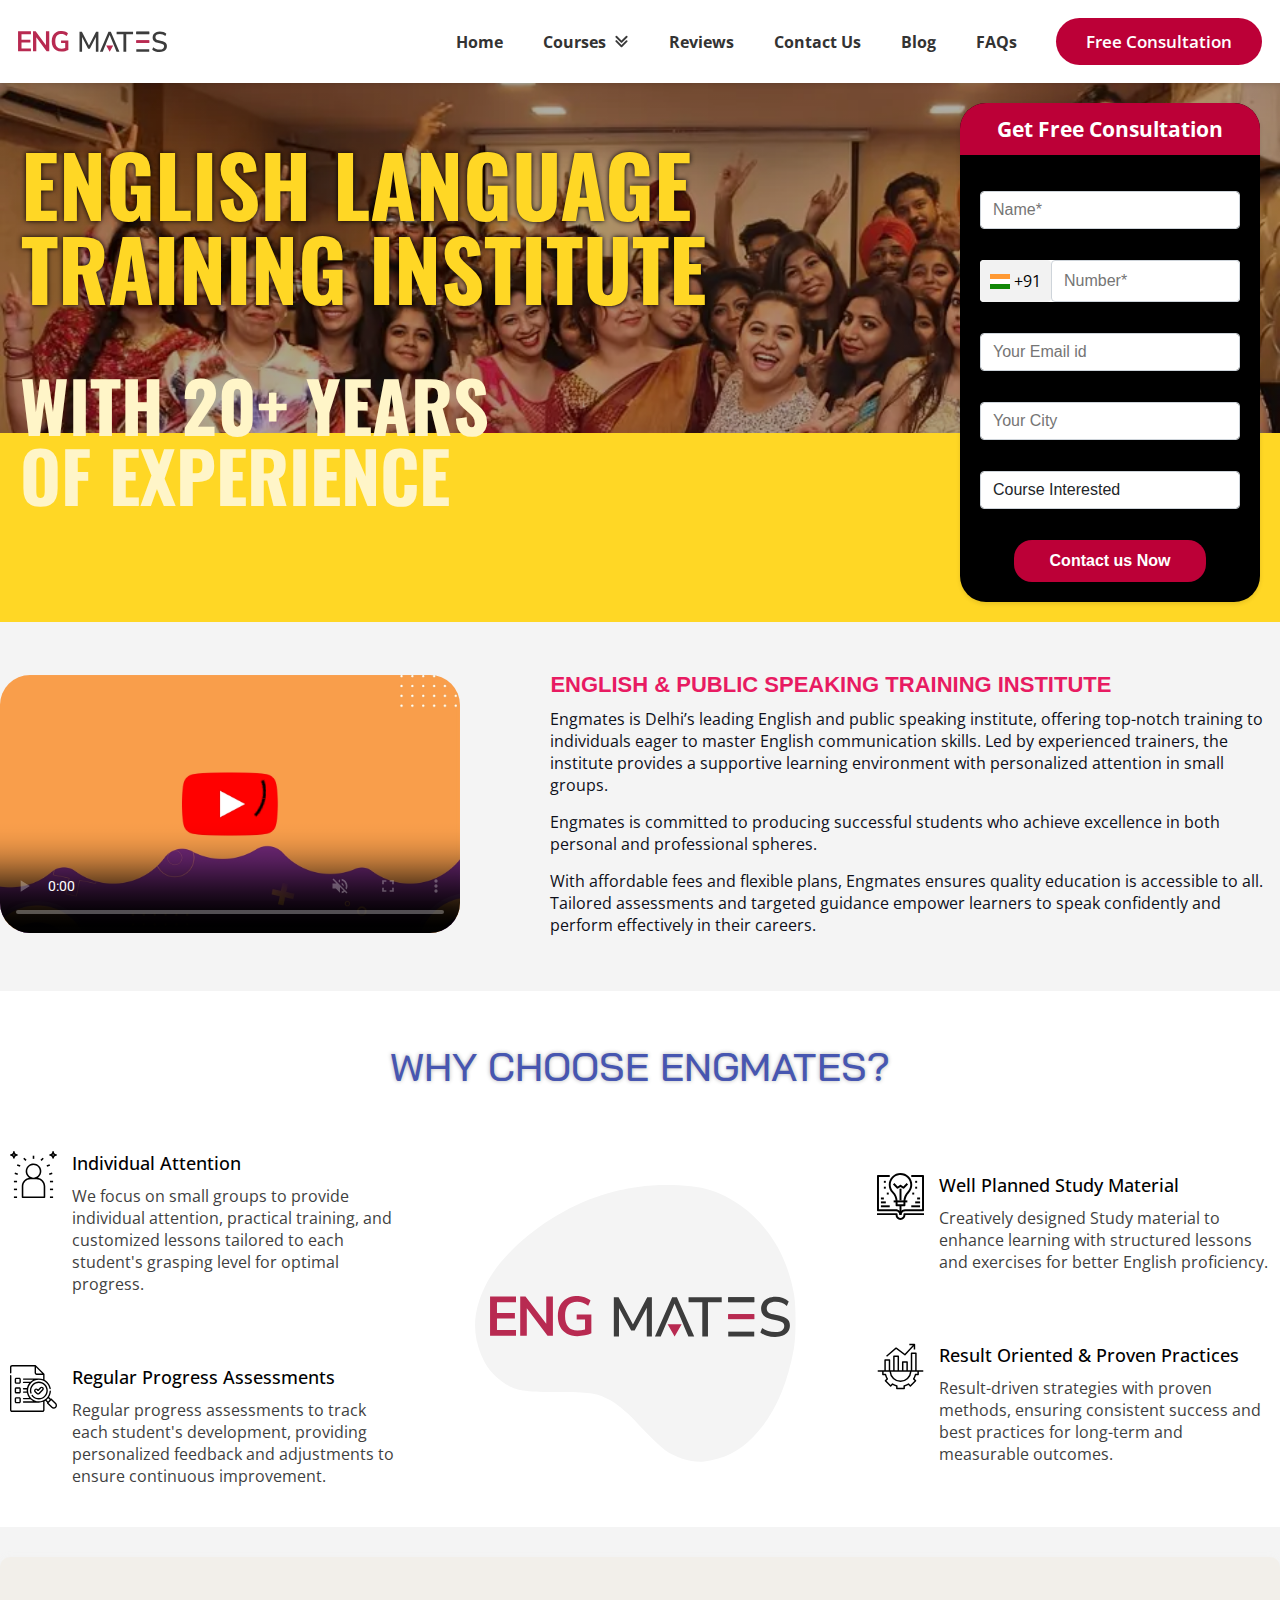
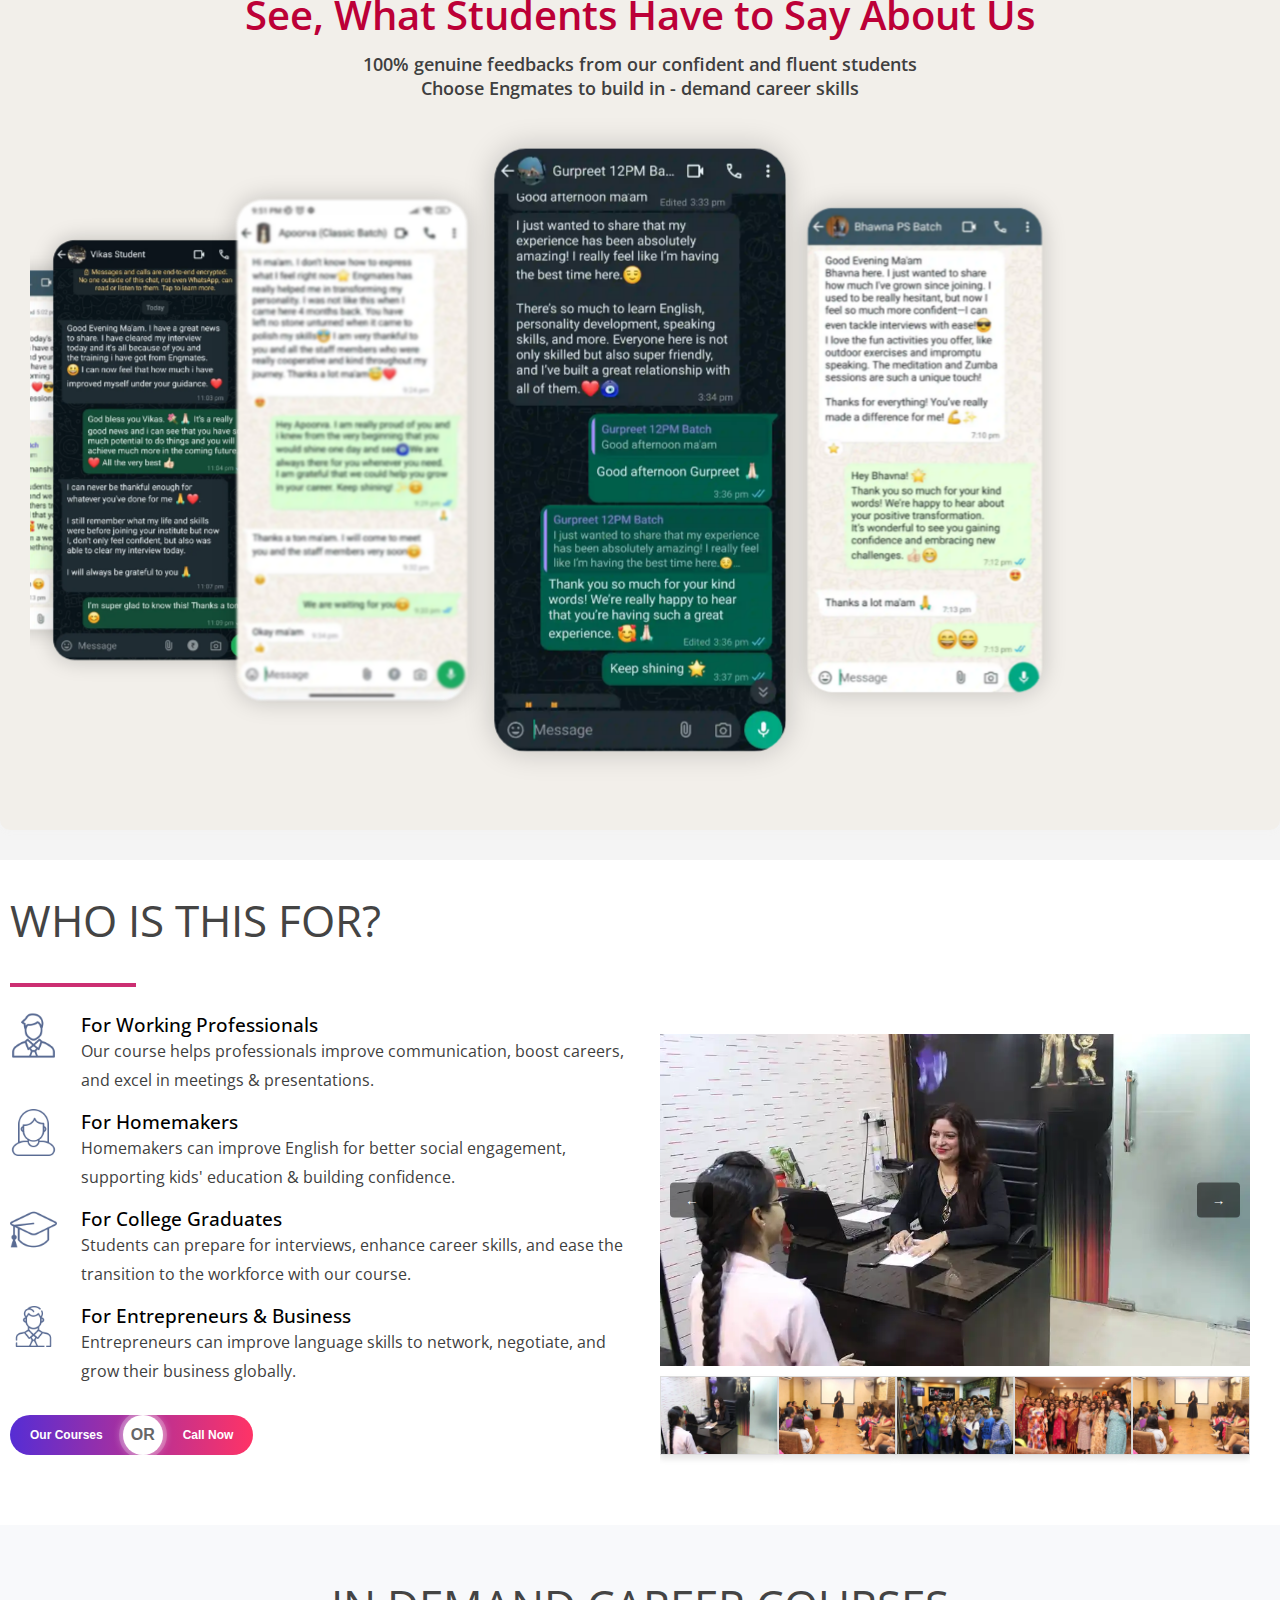
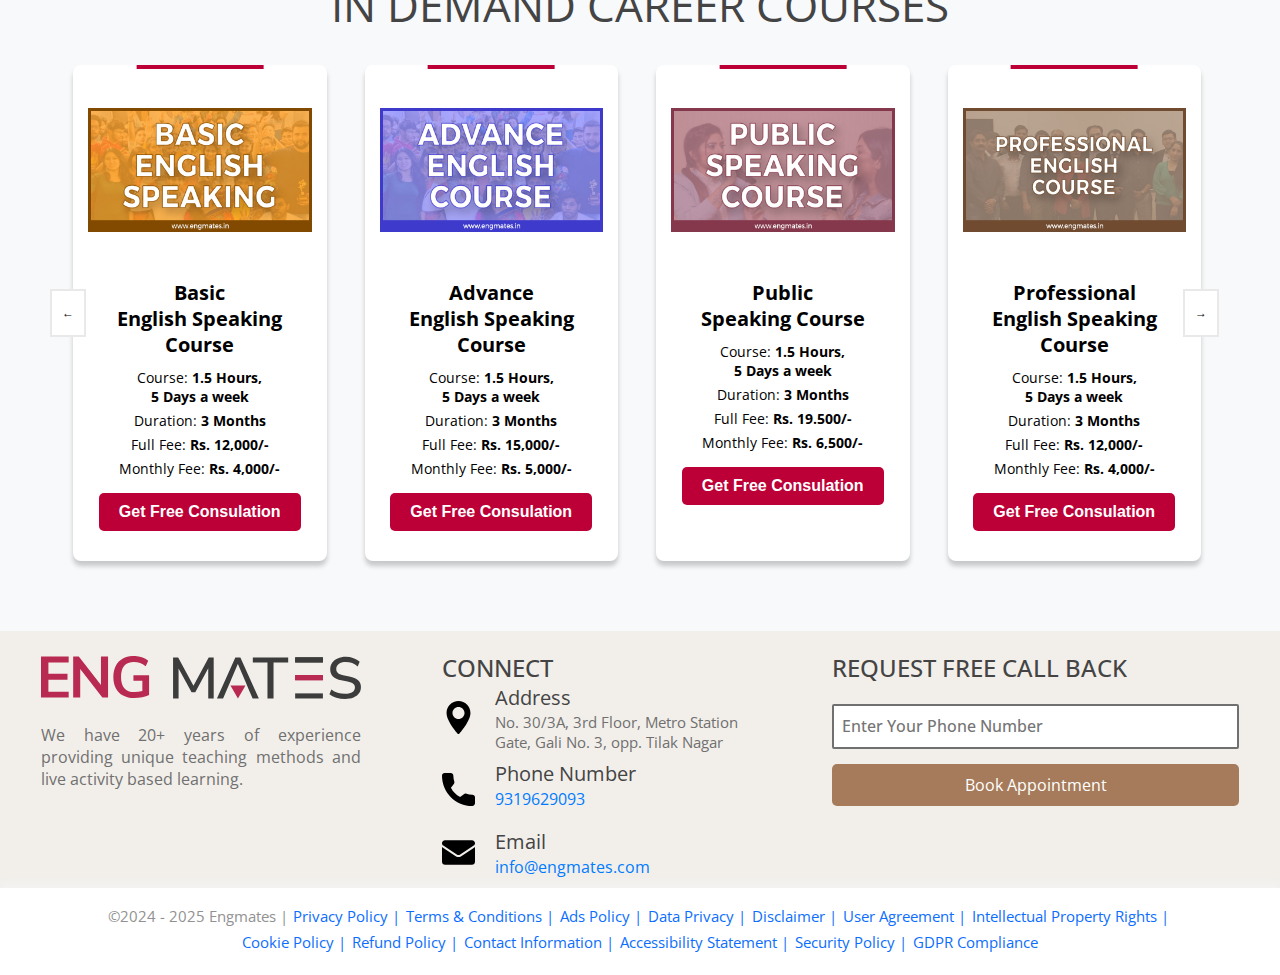
==== commit 9db521d4: "some changes done" ====
--- a/index.html
+++ b/index.html
@@ -385,7 +385,7 @@
             <div class="box">
               <div class="box_wrapper">
                 <div class="icon">
-                  <img src="./images/manager.png" alt="" />
+                  <img src="./images/individual-attention.svg" alt="" />
                 </div>
                 <div class="contents">
                   <p class="title">Individual Attention</p>
@@ -400,7 +400,7 @@
             <div class="box">
               <div class="box_wrapper box_2">
                 <div class="icon">
-                  <img src="./images/graduation-cap.png" alt="" />
+                  <img src="./images/regular-assessment.svg" alt="" />
                 </div>
                 <div class="contents">
                   <p class="title">Regular Progress Assessments</p>
@@ -423,7 +423,7 @@
             <div class="box">
               <div class="box_wrapper">
                 <div class="icon">
-                  <img src="./images/avatar.png" alt="" />
+                  <img src="./images/study-material.svg" alt="" />
                 </div>
                 <div class="contents">
                   <p class="title">Well Planned Study Material</p>
@@ -437,7 +437,7 @@
             <div class="box">
               <div class="box_wrapper box_2">
                 <div class="icon">
-                  <img src="./images/businessman (2).png" alt="" />
+                  <img src="./images/result-oriented.svg" alt="" />
                 </div>
                 <div class="contents">
                   <p class="title">Result Oriented & Proven Practices</p>
--- a/css/style.css
+++ b/css/style.css
@@ -679,7 +679,13 @@
 .about_courses .center_content {
     display: flex;
     justify-content: center;
+    align-items: center;
+    min-height: 300px;
     width: 33.3%;
+    background-image: url('../images/Untitled-design.svg');
+    background-repeat: no-repeat;
+    background-position: center;
+    /* background-size: cover; */
 
 }
 
--- a/css/responsive.css
+++ b/css/responsive.css
@@ -307,6 +307,10 @@
         letter-spacing: 1px;
     }
 
+    .about_courses .center_content {
+        padding: 10px;
+    }
+
     .about_right_block h4 {
         text-align: center;
     }
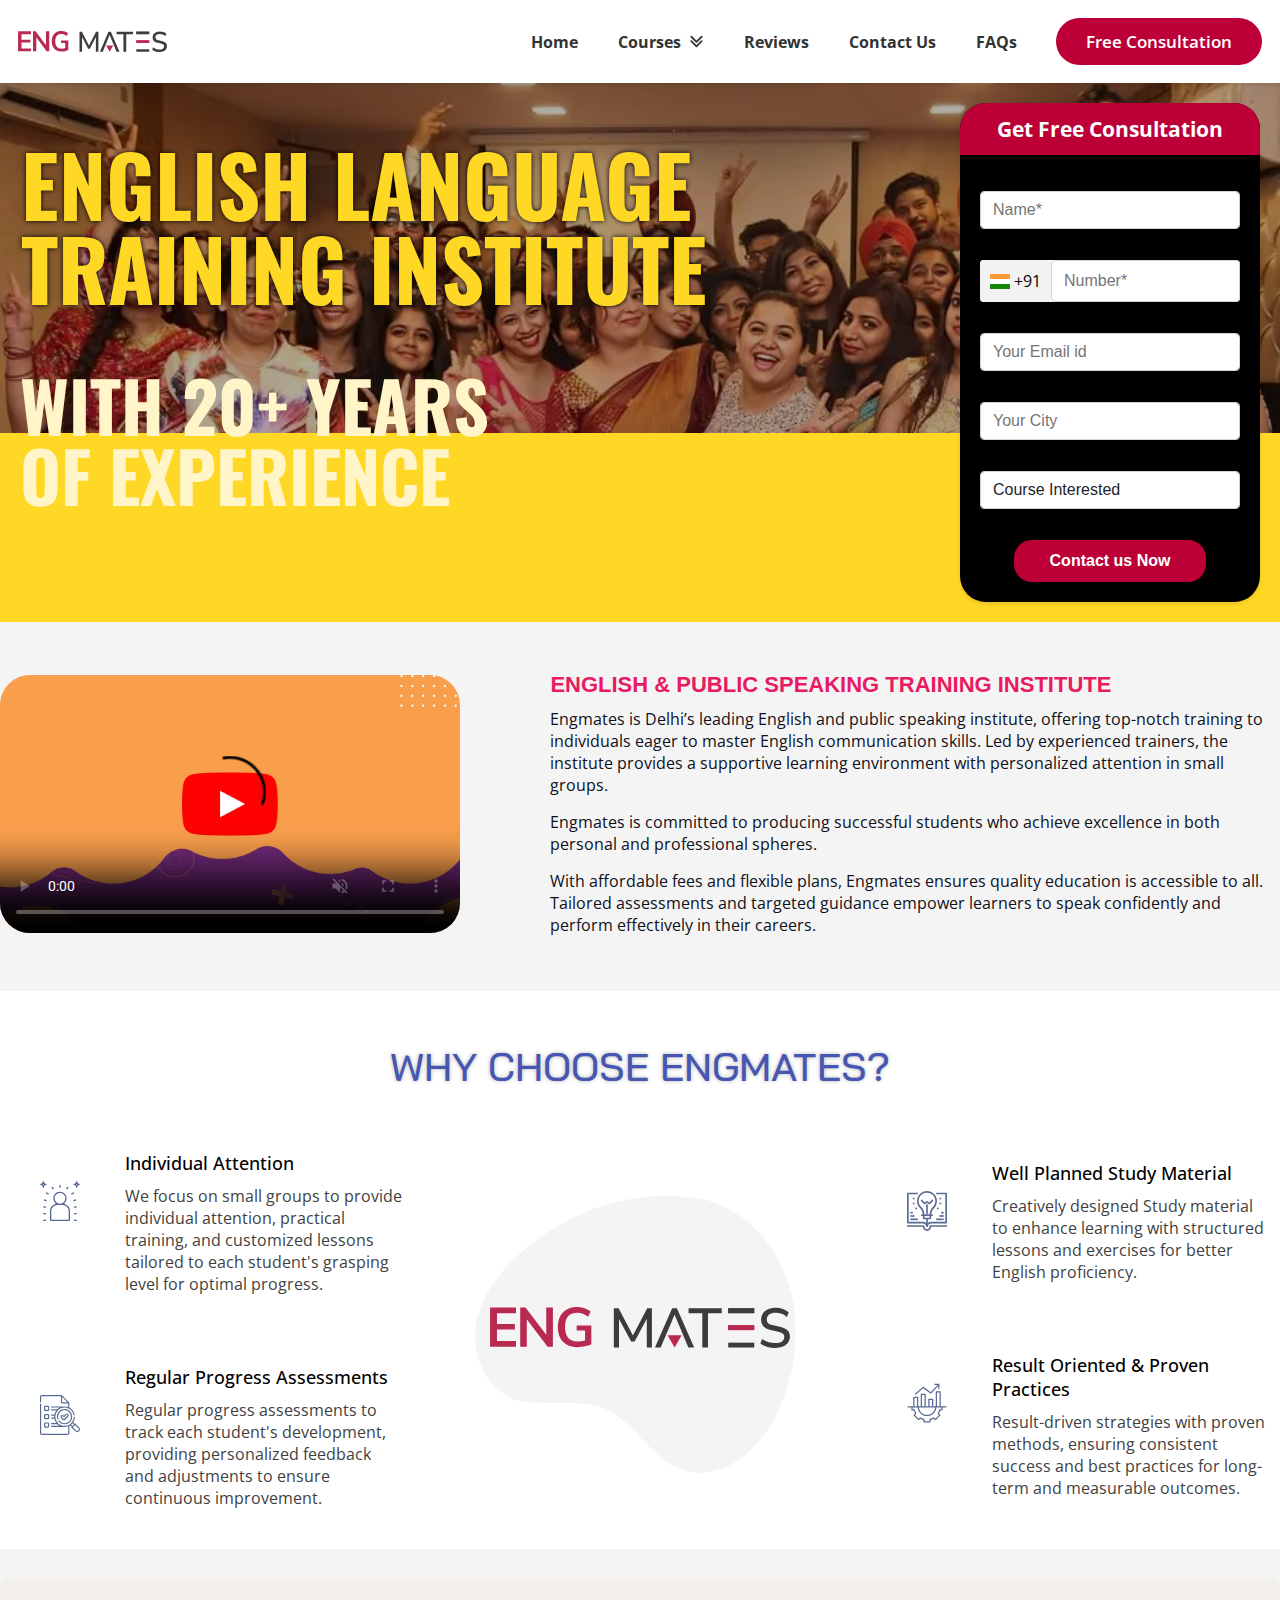
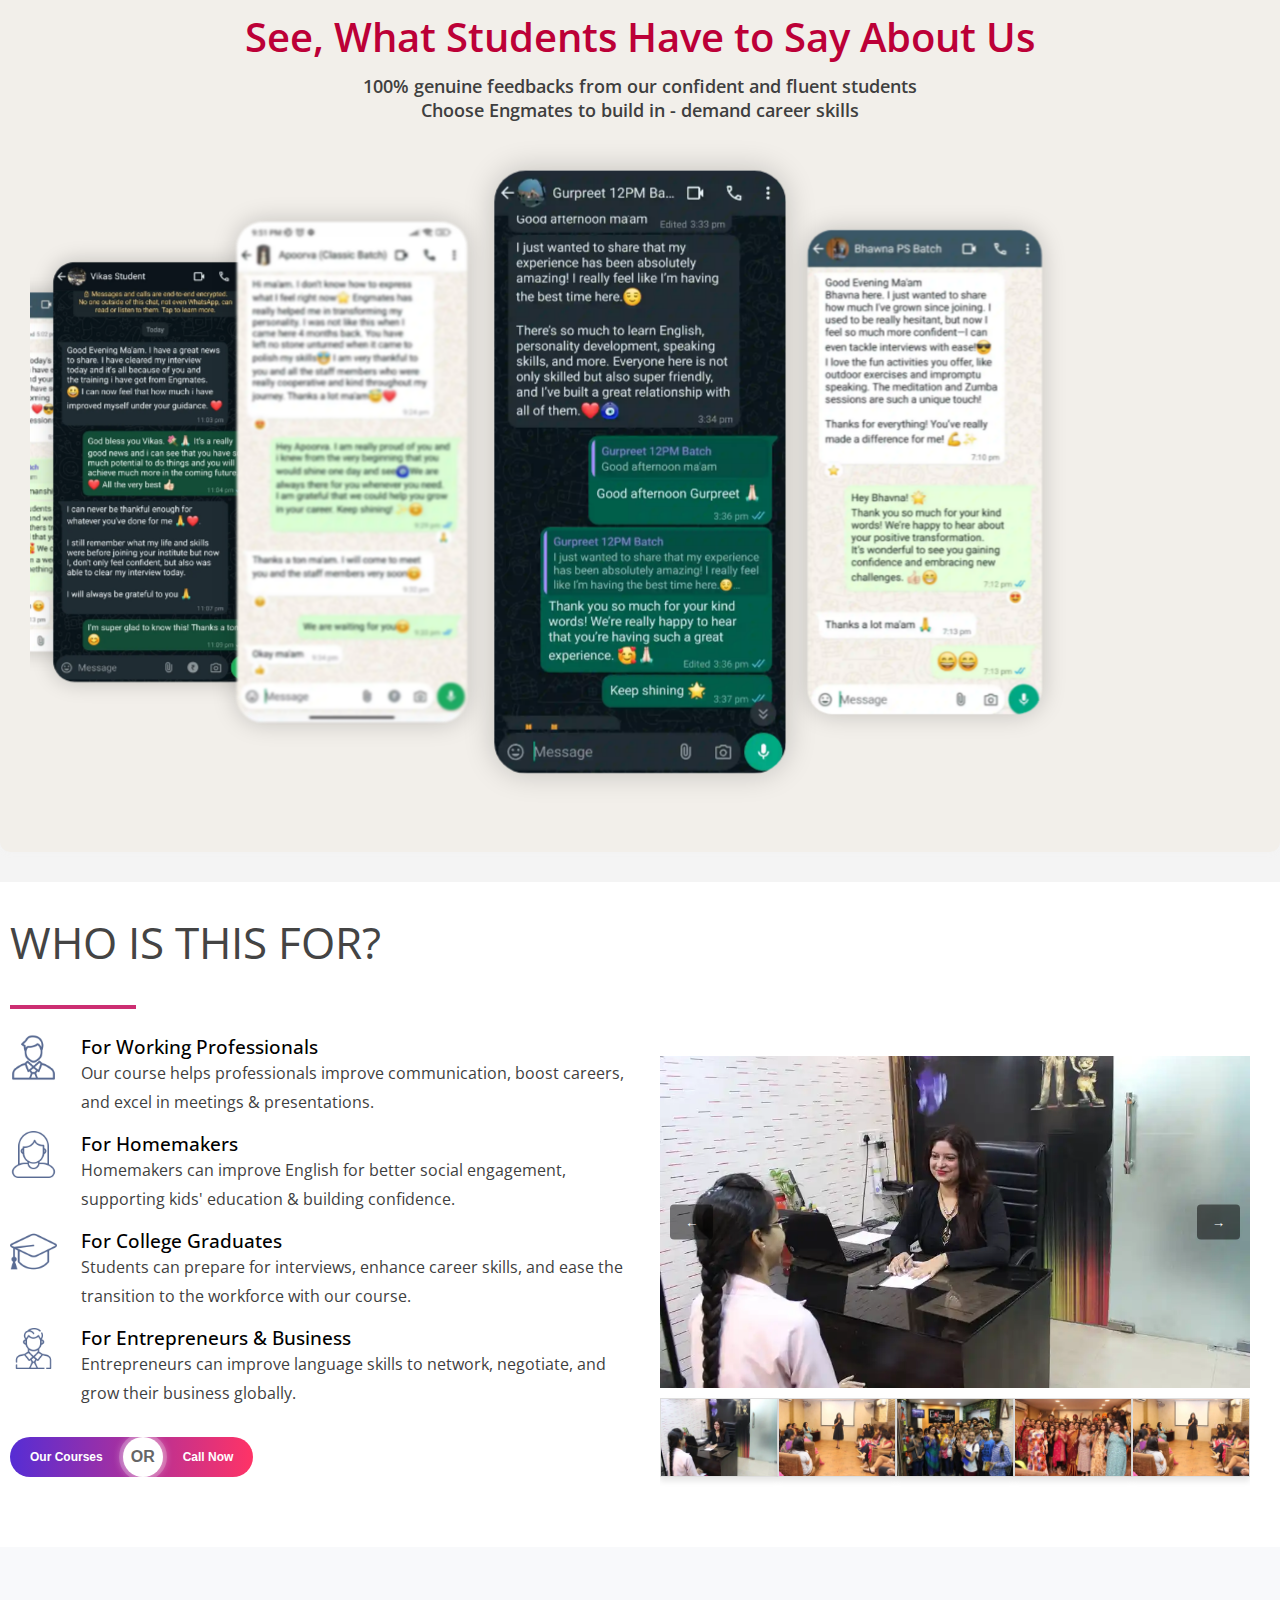
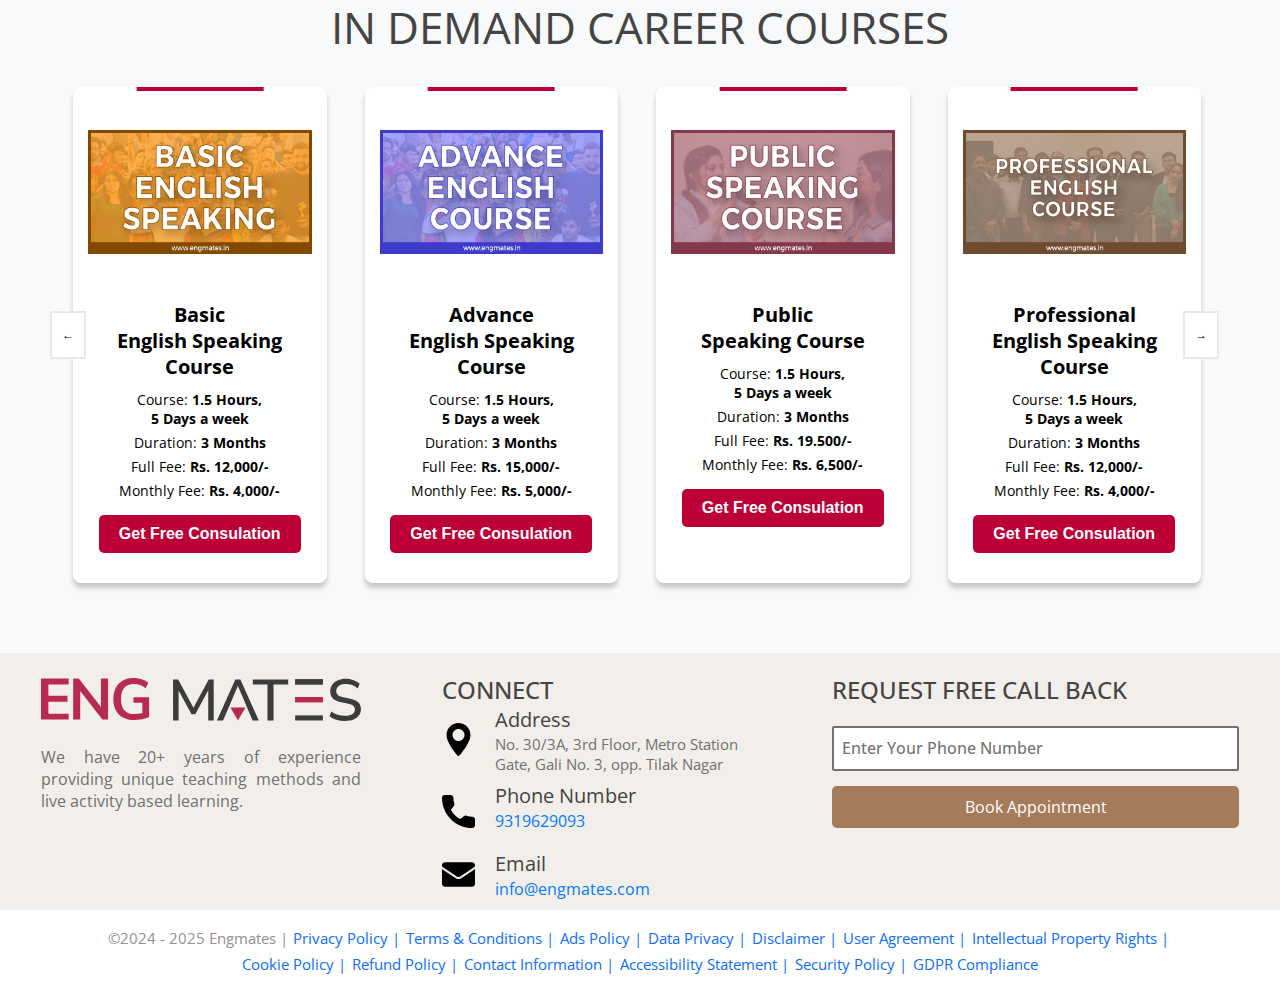
==== commit 278b50fb: "images changed in why choose section" ====
--- a/index.html
+++ b/index.html
@@ -167,12 +167,12 @@
                   <a href="#" class="nav-link">Upcoming Events</a>
                 </div> -->
           
-                <div class="nav-item">
+                <!-- <div class="nav-item">
                   <a href="#" class="nav-link">
                     Blog
                   </a>
                  
-                </div>
+                </div> -->
           
                 <div class="nav-item">
                   <a href="#placement" class="nav-link">FAQ</a>
@@ -220,9 +220,9 @@
             <!-- <li class="nav-item">
               <a href="#" class="nav-link">Upcoming Events</a>
             </li> -->
-            <li class="nav-item">
+            <!-- <li class="nav-item">
               <a href="#" class="nav-link">Blog</a>
-            </li>
+            </li> -->
             <li class="nav-item">
               <a href="#placement" class="nav-link">FAQs</a>
             </li>
@@ -400,7 +400,7 @@
             <div class="box">
               <div class="box_wrapper box_2">
                 <div class="icon">
-                  <img src="./images/regular-assessment.svg" alt="" />
+                  <img src="./images/regular-progress.svg" alt="" />
                 </div>
                 <div class="contents">
                   <p class="title">Regular Progress Assessments</p>
@@ -676,7 +676,7 @@
                   <p>Duration: <strong>3 Months</strong></p>
                   <p>Full Fee: <strong> Rs. 12,000/-</strong></p>
                   <p>Monthly Fee: <strong> Rs. 4,000/-</strong></p>
-                  <button class="course-details">Get Free Consulation</button>
+                  <button class="course-details register-now">Get Free Consulation</button>
                 </div>
               </div>
 
@@ -690,7 +690,7 @@
                   <p>Duration: <strong>3 Months</strong></p>
                   <p>Full Fee: <strong> Rs. 15,000/-</strong></p>
                   <p>Monthly Fee: <strong> Rs. 5,000/-</strong></p>
-                  <button class="course-details">Get Free Consulation</button>
+                  <button class="course-details register-now">Get Free Consulation</button>
                 </div>
               </div>
 
@@ -704,7 +704,7 @@
                   <p>Duration: <strong>3 Months</strong></p>
                   <p>Full Fee: <strong>Rs. 19.500/-</strong></p>
                   <p>Monthly Fee: <strong> Rs. 6,500/-</strong></p>
-                  <button class="course-details">Get Free Consulation</button>
+                  <button class="course-details register-now">Get Free Consulation</button>
                 </div>
               </div>
 
@@ -718,7 +718,7 @@
                   <p>Duration: <strong>3 Months</strong></p>
                   <p>Full Fee: <strong> Rs. 12,000/-</strong></p>
                   <p>Monthly Fee: <strong> Rs. 4,000/-</strong></p>
-                  <button class="course-details">Get Free Consulation</button>
+                  <button class="course-details register-now">Get Free Consulation</button>
                 </div>
               </div>
 
@@ -732,7 +732,7 @@
                   <p>Duration: <strong>3 Months</strong></p>
                   <p>Full Fee: <strong> Rs. 12,000/-</strong></p>
                   <p>Monthly Fee: <strong> Rs. 4,000/-</strong></p>
-                  <button class="course-details">Get Free Consulation</button>
+                  <button class="course-details register-now">Get Free Consulation</button>
                 </div>
               </div>
 
@@ -746,7 +746,7 @@
                   <p>Duration: <strong>3 Months</strong></p>
                   <p>Full Fee: <strong> Rs. 12,000/-</strong></p>
                   <p>Monthly Fee: <strong> Rs. 4,000/-</strong></p>
-                  <button class="course-details">Get Free Consulation</button>
+                  <button class="course-details register-now">Get Free Consulation</button>
                 </div>
               </div>
 
--- a/css/style.css
+++ b/css/style.css
@@ -698,8 +698,8 @@
 }
 
 .box_wrapper .icon img {
-    width: 47px;
-    height: 47px;
+    width: 100px;
+    height: 100px;
     margin-right: 15px;
 }
 
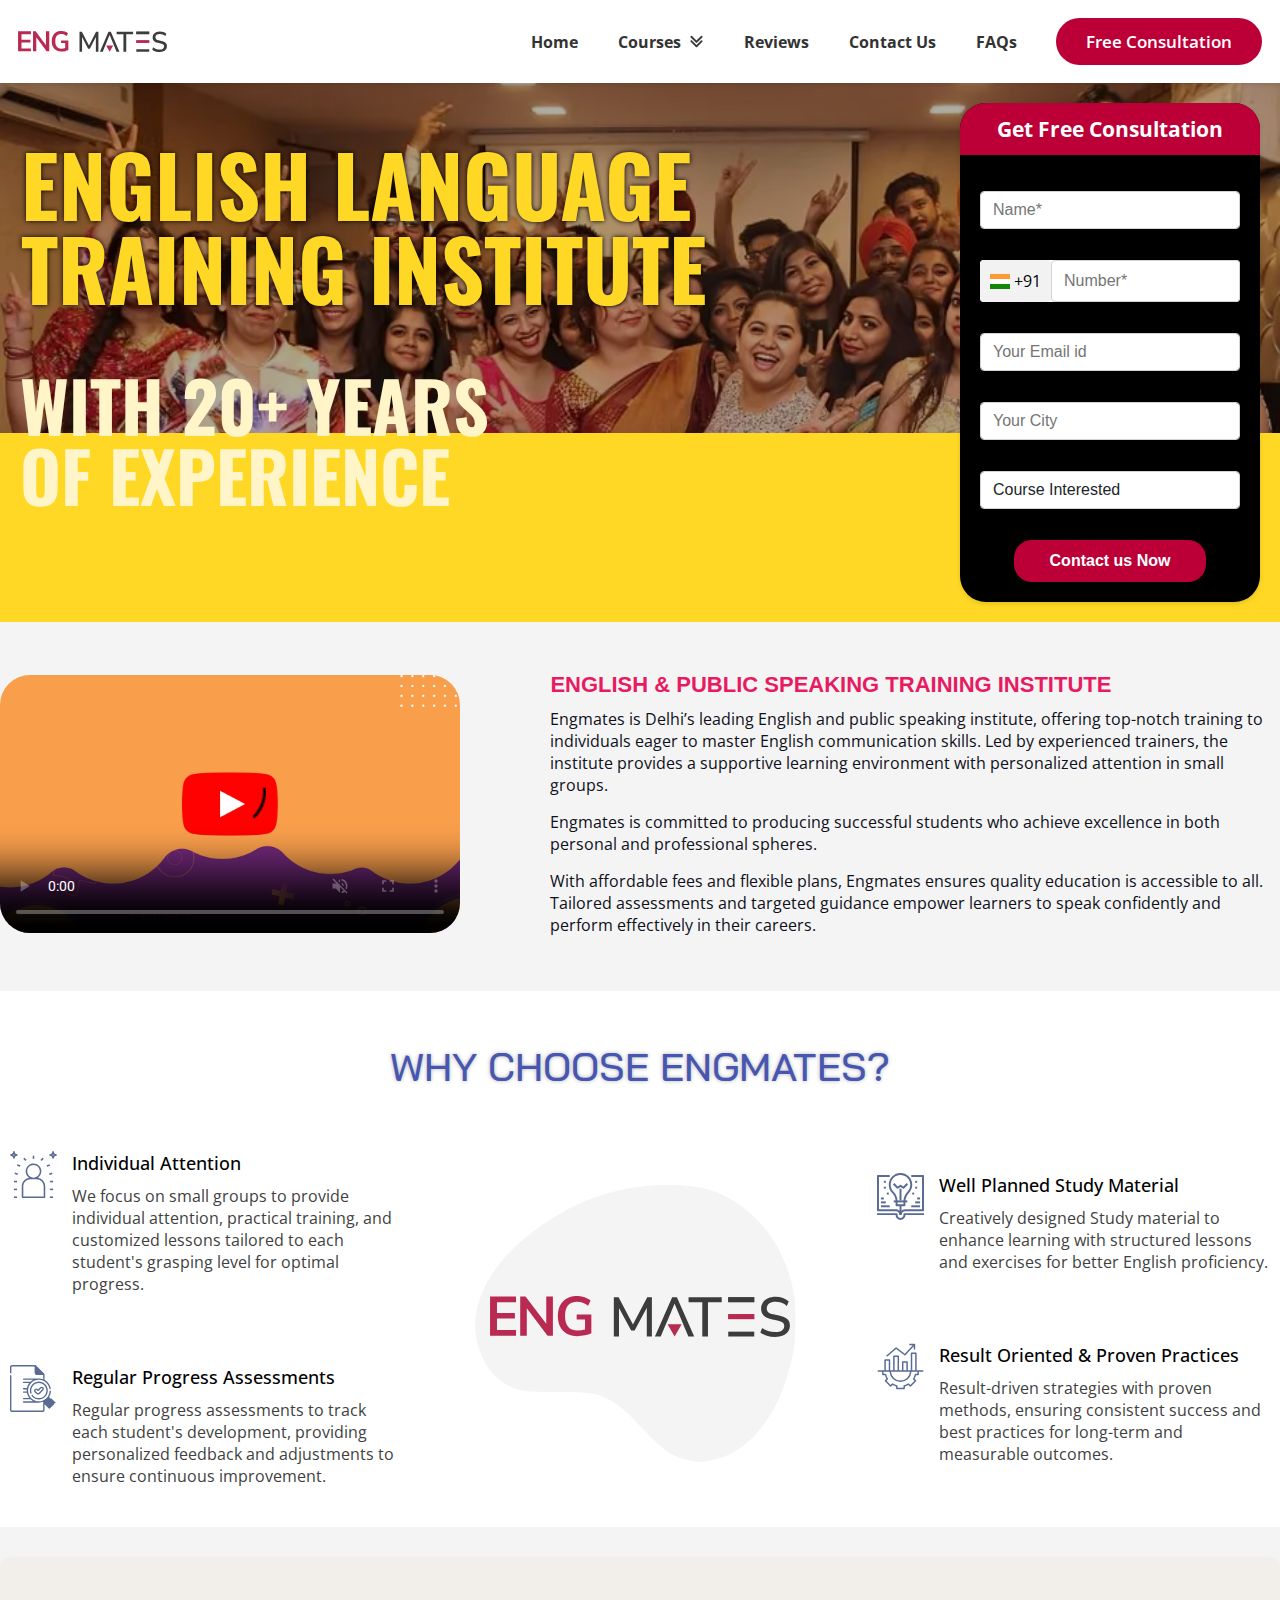
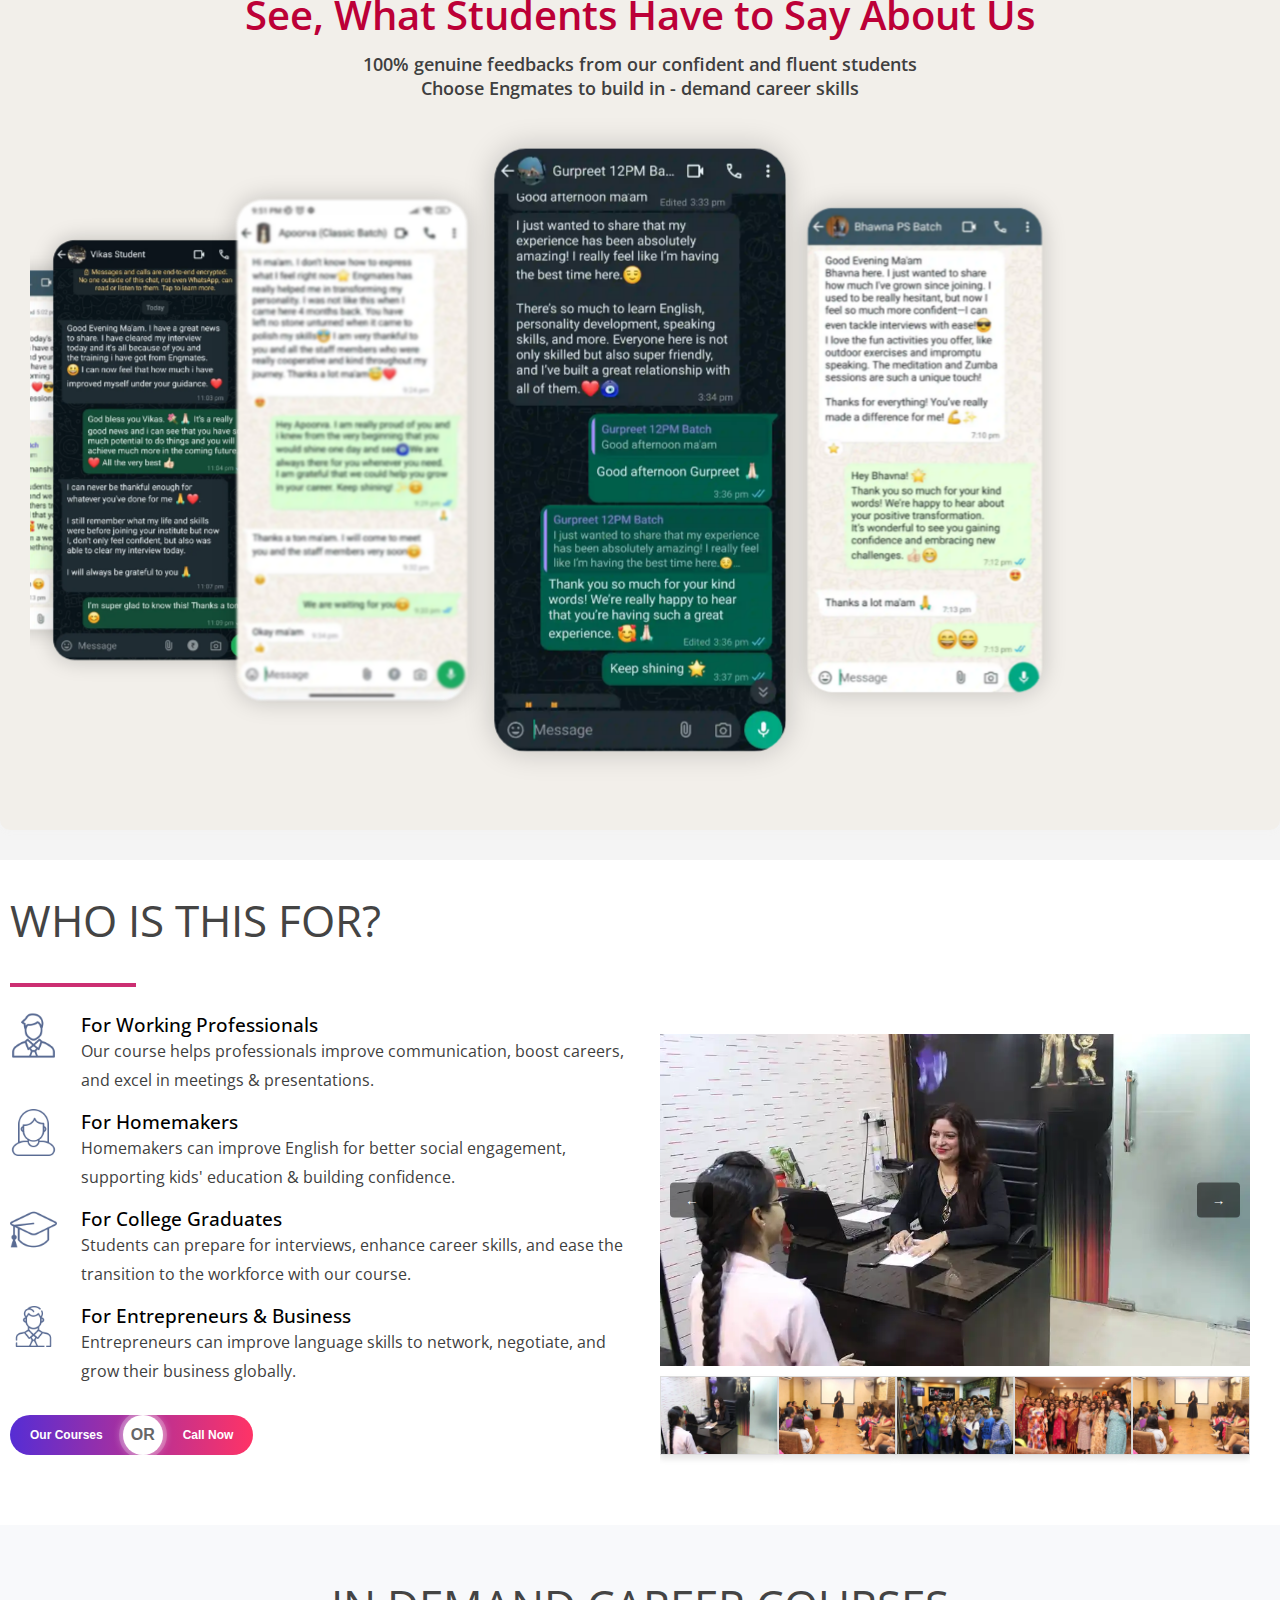
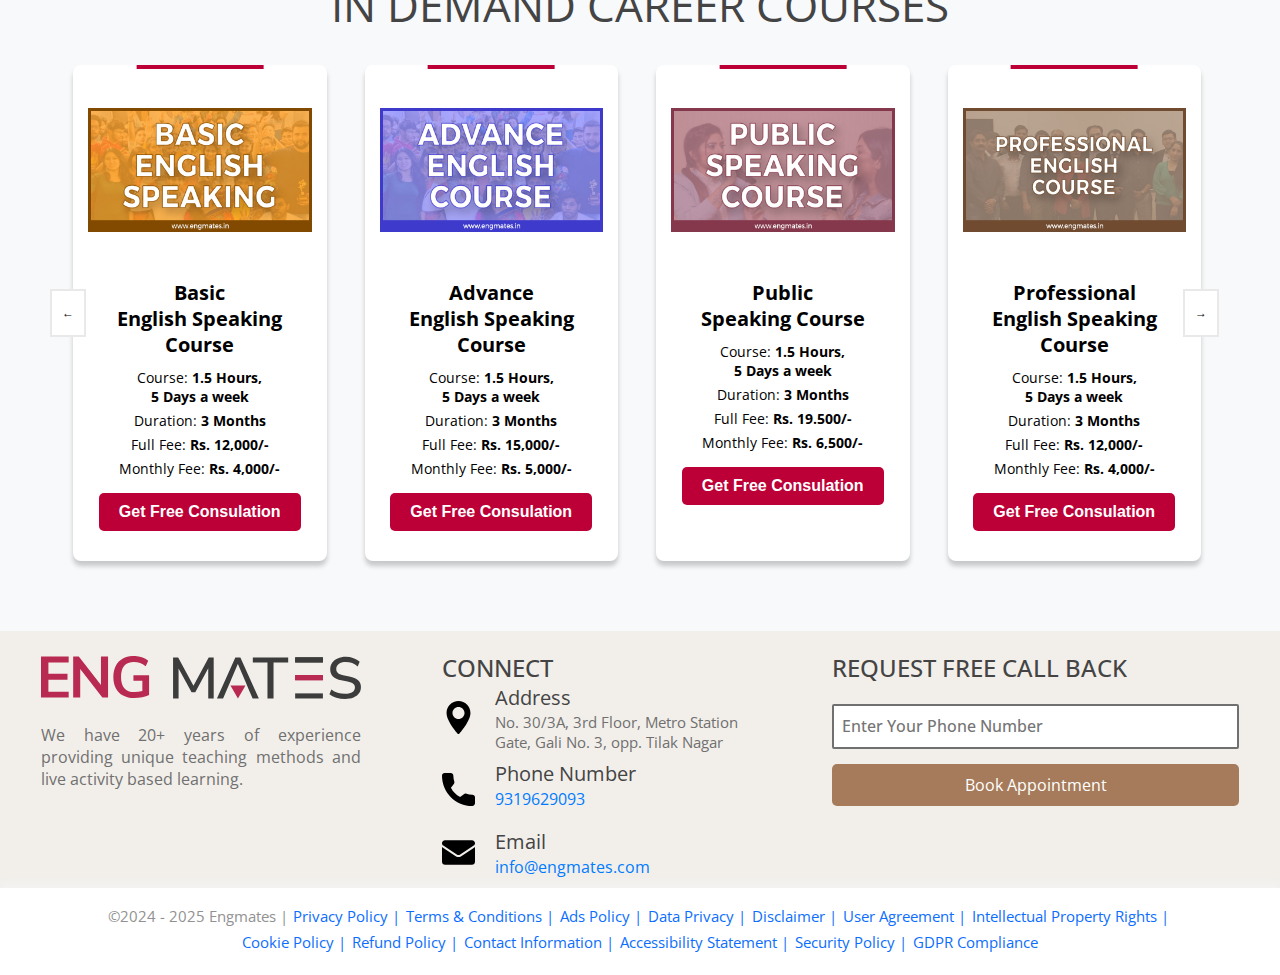
==== commit 6ea83e80: "color of the why choose us section icon changed" ====
--- a/index.html
+++ b/index.html
@@ -400,7 +400,7 @@
             <div class="box">
               <div class="box_wrapper box_2">
                 <div class="icon">
-                  <img src="./images/regular-progress.svg" alt="" />
+                  <img src="./images/regular-assessment.svg" alt="" />
                 </div>
                 <div class="contents">
                   <p class="title">Regular Progress Assessments</p>
--- a/css/style.css
+++ b/css/style.css
@@ -698,8 +698,8 @@
 }
 
 .box_wrapper .icon img {
-    width: 100px;
-    height: 100px;
+    width: 47px;
+    height: 47px;
     margin-right: 15px;
 }
 
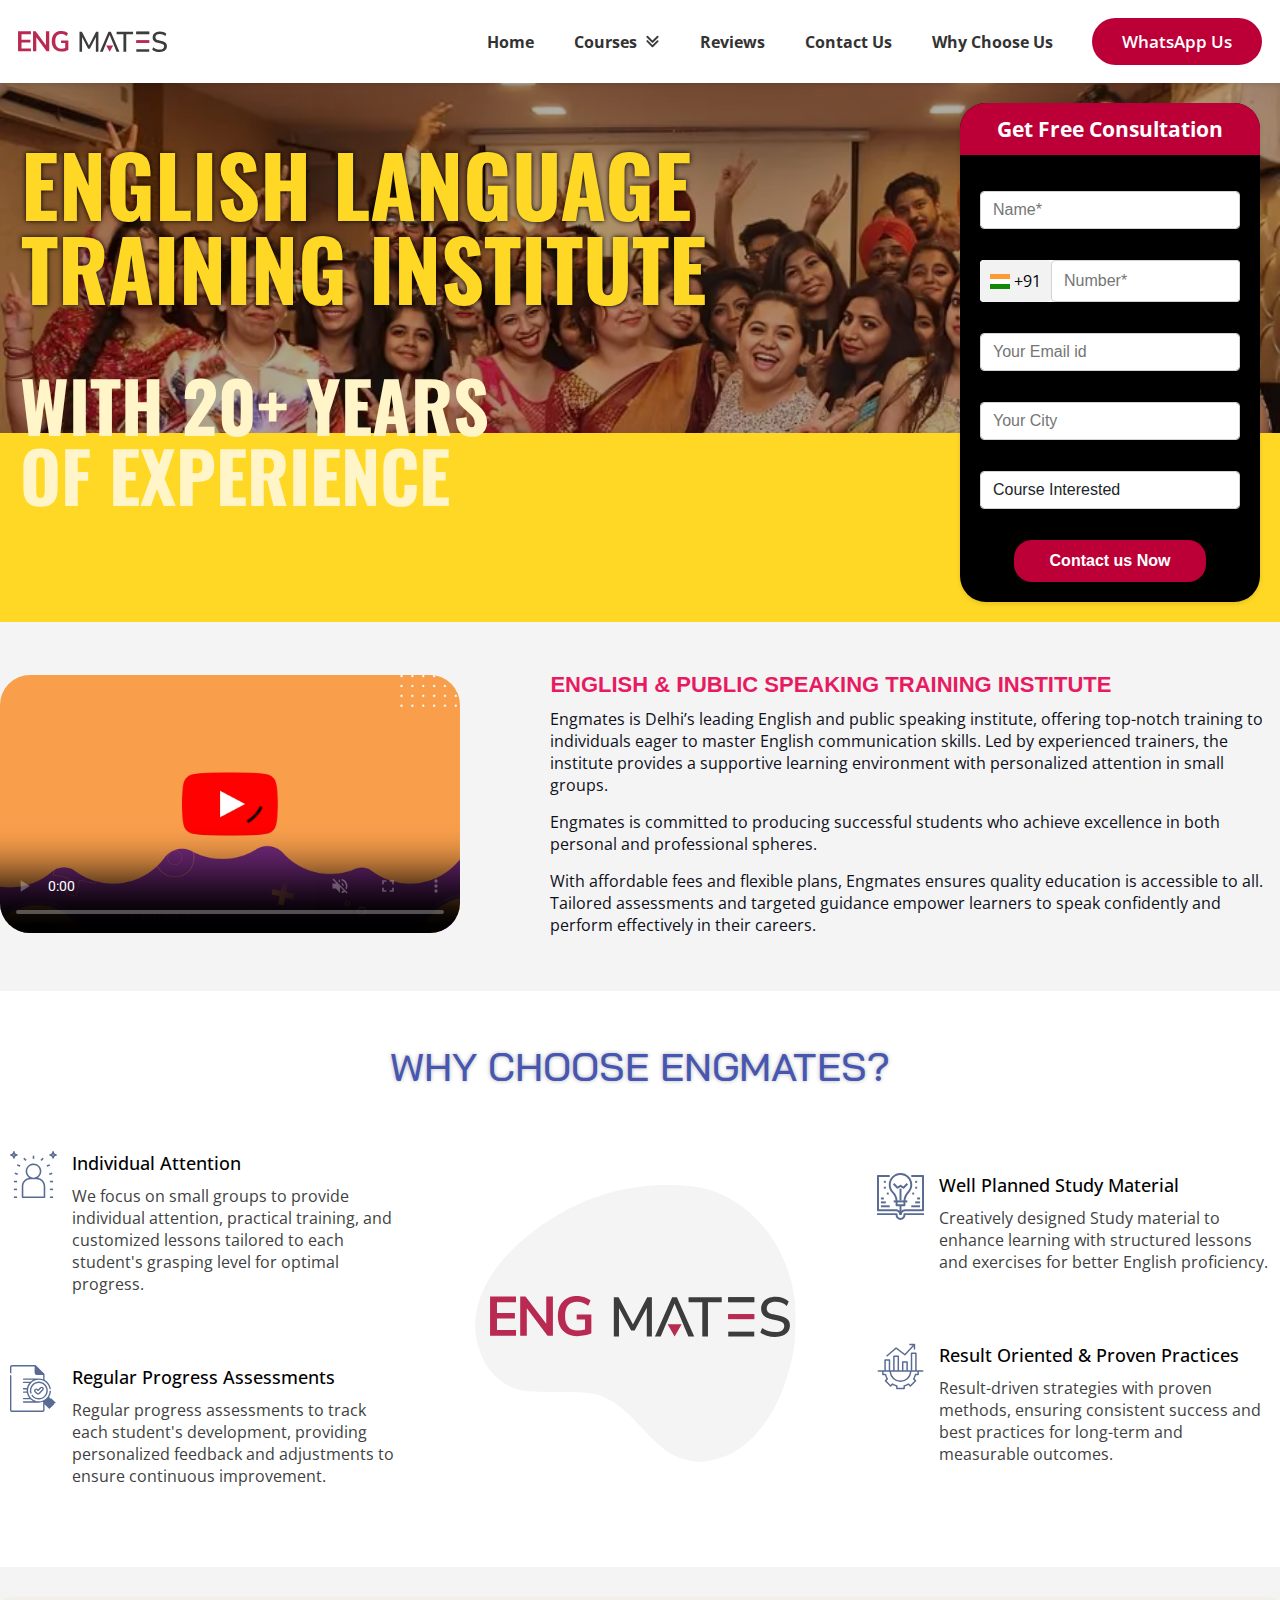
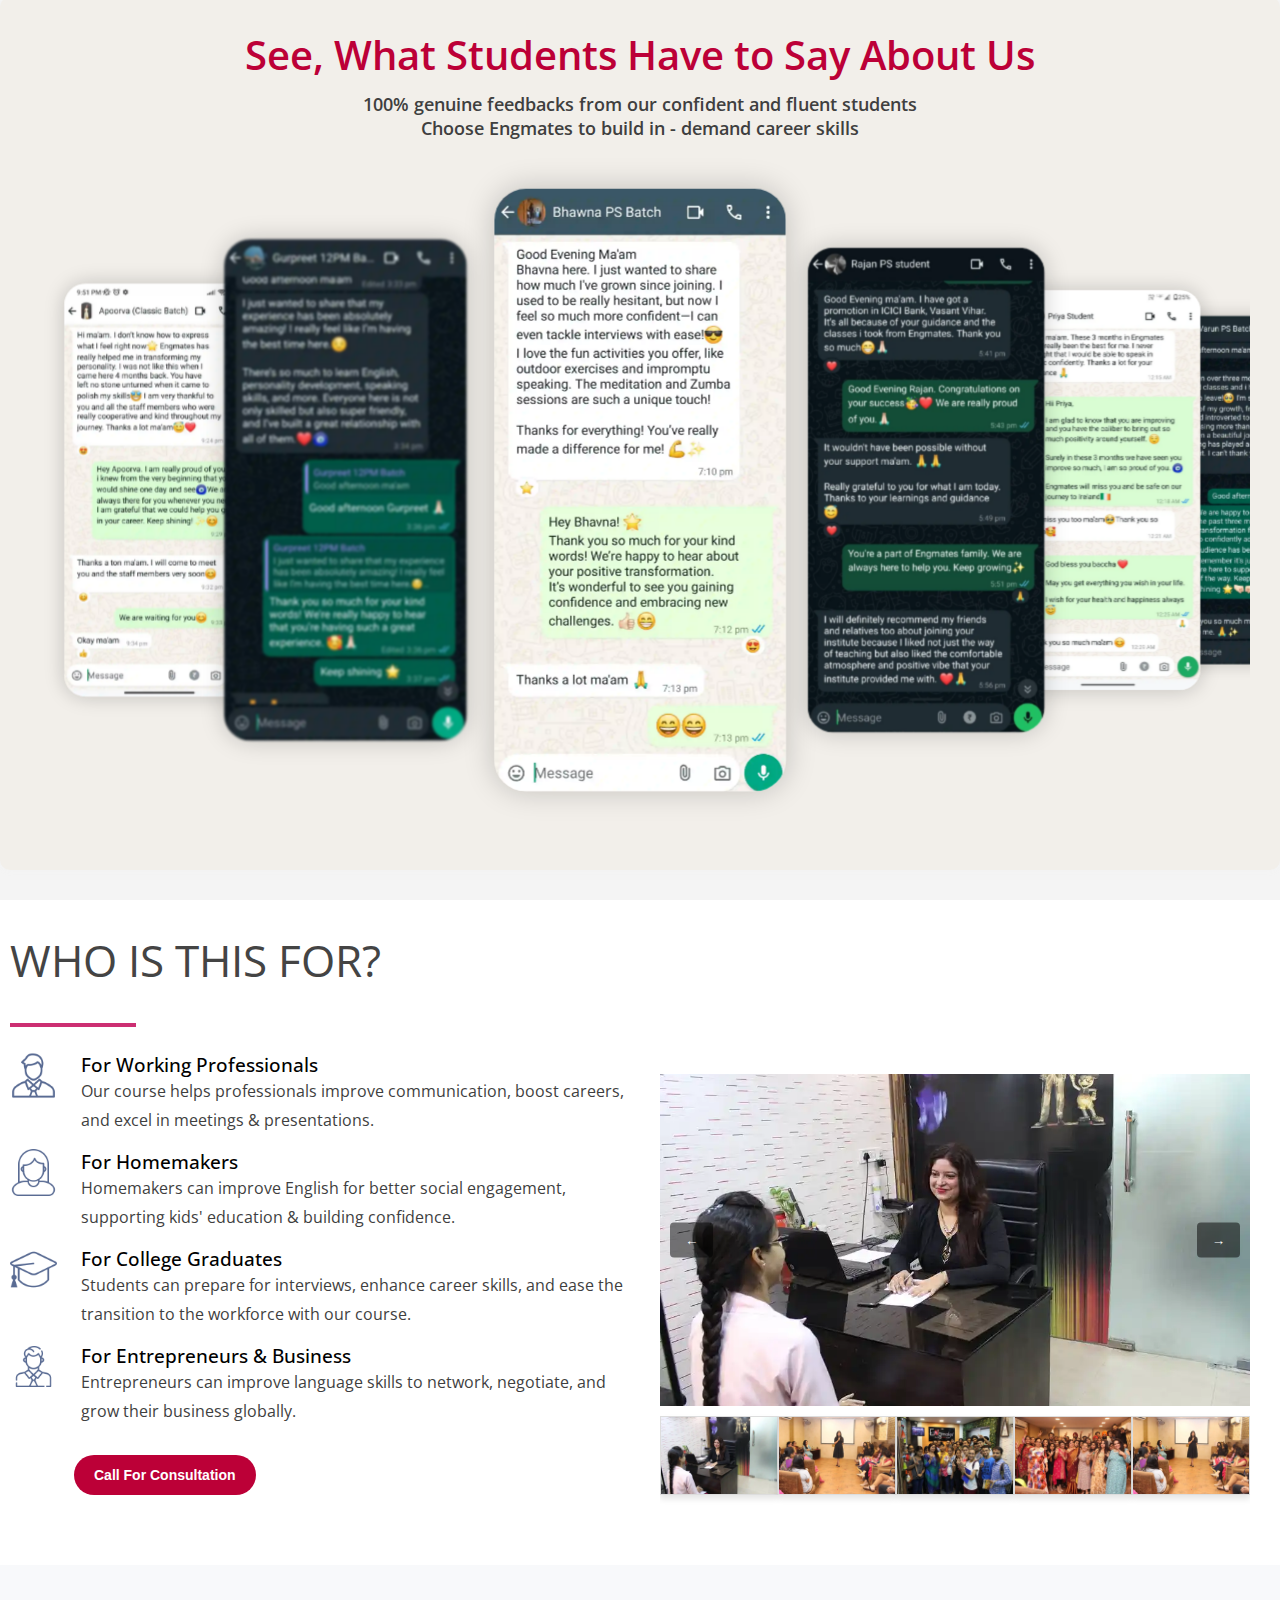
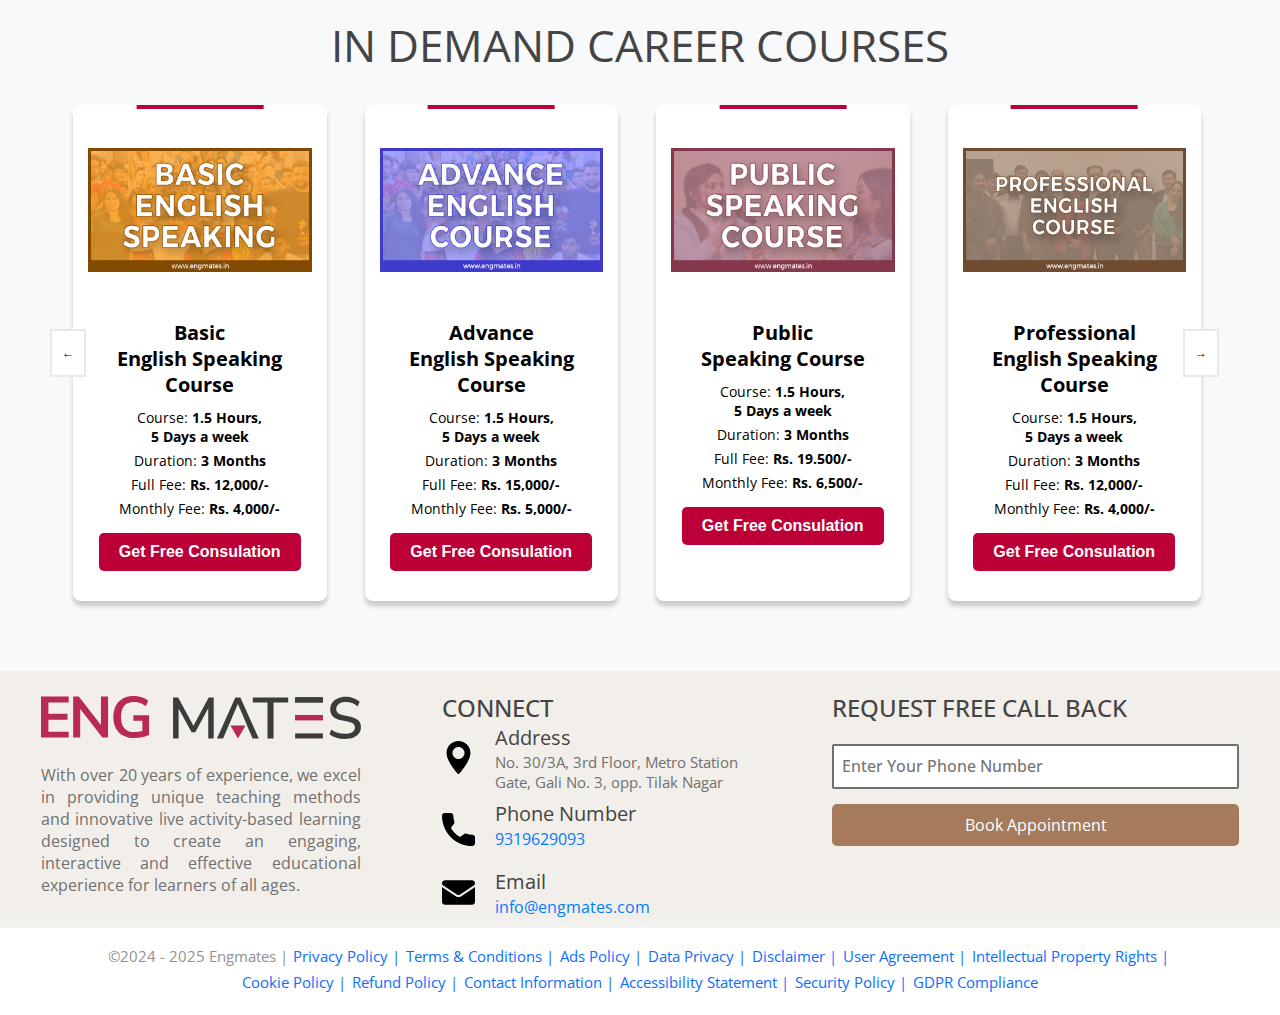
==== commit dde02c6e: "some changes in UI" ====
--- a/index.html
+++ b/index.html
@@ -137,7 +137,7 @@
               <nav class="nav-menu">
                 <div class="nav-header">Home</div>
           
-                <div class="nav-item">
+                <div class="nav-item">  
                   <a href="#" class="nav-link">
                   Courses
                     <span class="dropdown-arrow"><img src="./images/down-arrow.svg" alt=""></span>
@@ -175,12 +175,12 @@
                 </div> -->
           
                 <div class="nav-item">
-                  <a href="#placement" class="nav-link">FAQ</a>
+                  <a href="#courses" class="nav-link">Why Choose Us</a>
                 </div>
           
                 <div class="nav-item">
-                  <a href="#" id="register-now" class=" nav-link scrollto register-now pay-btn">
-                    Free Consultation</a>
+                  <a href="tel:+91 9319629093"  class=" nav-link scrollto register-now pay-btn">
+                    WhatsApp Us</a>
                   
                 </div>
           
@@ -224,11 +224,11 @@
               <a href="#" class="nav-link">Blog</a>
             </li> -->
             <li class="nav-item">
-              <a href="#placement" class="nav-link">FAQs</a>
+              <a href="#courses" class="nav-link">Why Choose Us</a>
             </li>
             <li class="nav-item">
-              <a href="#" id="register-now" class=" scrollto register-now pay-btn">
-                Free Consultation</a>
+              <a href="https://wa.me/919319629093"  class=" scrollto register-now pay-btn">
+                WhatsApp Us</a>
             </li>
             <!-- <li class="nav-item">
               <a href="#" class="nav-link"
@@ -611,11 +611,11 @@
             </div>
             <div class="placement_button">
               <div class="button-container">
-                <a href="#job" class="button free_btn">Our Courses</a>
-                <div class="divider-container">
+                <a href="tel:+91 9319629093" class="button free_btn">Call For Consultation</a>
+                <!-- <div class="divider-container ">
                   <div class="divider">OR</div>
-                </div>
-                <a href="tel:+91 9319629093" class="button call_btn">Call Now</a>
+                </div> -->
+                <!-- <a href="tel:+91 9319629093" class="button call_btn">Call Now</a> -->
               </div>
             </div>
           </div>
@@ -676,7 +676,7 @@
                   <p>Duration: <strong>3 Months</strong></p>
                   <p>Full Fee: <strong> Rs. 12,000/-</strong></p>
                   <p>Monthly Fee: <strong> Rs. 4,000/-</strong></p>
-                  <button class="course-details register-now">Get Free Consulation</button>
+                  <button class="course-details form_popup">Get Free Consulation</button>
                 </div>
               </div>
 
@@ -690,7 +690,7 @@
                   <p>Duration: <strong>3 Months</strong></p>
                   <p>Full Fee: <strong> Rs. 15,000/-</strong></p>
                   <p>Monthly Fee: <strong> Rs. 5,000/-</strong></p>
-                  <button class="course-details register-now">Get Free Consulation</button>
+                  <button class="course-details form_popup">Get Free Consulation</button>
                 </div>
               </div>
 
@@ -704,7 +704,7 @@
                   <p>Duration: <strong>3 Months</strong></p>
                   <p>Full Fee: <strong>Rs. 19.500/-</strong></p>
                   <p>Monthly Fee: <strong> Rs. 6,500/-</strong></p>
-                  <button class="course-details register-now">Get Free Consulation</button>
+                  <button class="course-details form_popup">Get Free Consulation</button>
                 </div>
               </div>
 
@@ -718,7 +718,7 @@
                   <p>Duration: <strong>3 Months</strong></p>
                   <p>Full Fee: <strong> Rs. 12,000/-</strong></p>
                   <p>Monthly Fee: <strong> Rs. 4,000/-</strong></p>
-                  <button class="course-details register-now">Get Free Consulation</button>
+                  <button class="course-details form_popup">Get Free Consulation</button>
                 </div>
               </div>
 
@@ -732,7 +732,7 @@
                   <p>Duration: <strong>3 Months</strong></p>
                   <p>Full Fee: <strong> Rs. 12,000/-</strong></p>
                   <p>Monthly Fee: <strong> Rs. 4,000/-</strong></p>
-                  <button class="course-details register-now">Get Free Consulation</button>
+                  <button class="course-details form_popup">Get Free Consulation</button>
                 </div>
               </div>
 
@@ -746,7 +746,7 @@
                   <p>Duration: <strong>3 Months</strong></p>
                   <p>Full Fee: <strong> Rs. 12,000/-</strong></p>
                   <p>Monthly Fee: <strong> Rs. 4,000/-</strong></p>
-                  <button class="course-details register-now">Get Free Consulation</button>
+                  <button class="course-details form_popup">Get Free Consulation</button>
                 </div>
               </div>
 
@@ -767,7 +767,7 @@
         <div class="image">
           <img src="./images/engmates.svg" alt="Logo">
         </div>
-        <p>We have 20+ years of experience providing unique teaching methods and live activity based learning.</p>
+        <p>With over 20 years of experience, we excel in providing unique teaching methods and innovative live activity-based learning designed to create an engaging, interactive and effective educational experience for learners of all ages.</p>
 
       </div>
       <div class="center-area">
--- a/css/style.css
+++ b/css/style.css
@@ -192,7 +192,7 @@
     top: 100%;
     left: 0;
     background: #e9e8e3;
-    min-width: 200px;
+    min-width: 250px;
     box-shadow: 0px 0px 10px 0px rgba(0, 0, 0, 0.5);
     display: none;
     z-index: 1000;
@@ -613,6 +613,7 @@
     max-width: 1370px;
     margin: auto;
     padding: 10px;
+    padding-bottom: 50px;
 }
 
 .courses_inner .heading {
@@ -883,13 +884,13 @@
     padding-bottom: 20px;
 }
 
-.placement_button .free_btn:hover {
+/* .placement_button .free_btn:hover {
     background-color: #4323aa;
 }
 
 .placement_button .call_btn:hover {
     background-color: #d6216e;
-}
+} */
 
 
 .placement_inner .button-container {
@@ -900,8 +901,15 @@
     height: 40px;
     border-radius: 25px;
     overflow: hidden;
-    background: linear-gradient(90deg, #562dd4 0%, #ff3366 100%);
+    /* background: linear-gradient(90deg, #562dd4 0%, #ff3366 100%); */
+    background: #BC0037;
     position: relative;
+    margin-left: 64px;
+    transition: all .3s ease-in-out;
+}
+
+.placement_inner .button-container:hover {
+    background: #b82a52;
 }
 
 .placement_inner .button {
@@ -910,7 +918,7 @@
     border: none;
     background: transparent;
     color: white;
-    font-size: 12px;
+    font-size: 14px;
     font-weight: bold;
     cursor: pointer;
     padding: 0 20px;
--- a/css/responsive.css
+++ b/css/responsive.css
@@ -421,9 +421,7 @@
         padding-inline: 80px;
     }
 
-    .placement_button {
-        justify-content: center;
-    }
+
 
     /* -----------footer -------------  */
     .footer_inner {
@@ -496,6 +494,14 @@
         height: 30px;
         top: -10px;
         right: -10px;
+    }
+
+    .placement_button {
+        justify-content: center;
+    }
+
+    .placement_inner .button-container {
+        margin-left: 0px;
     }
 }
 
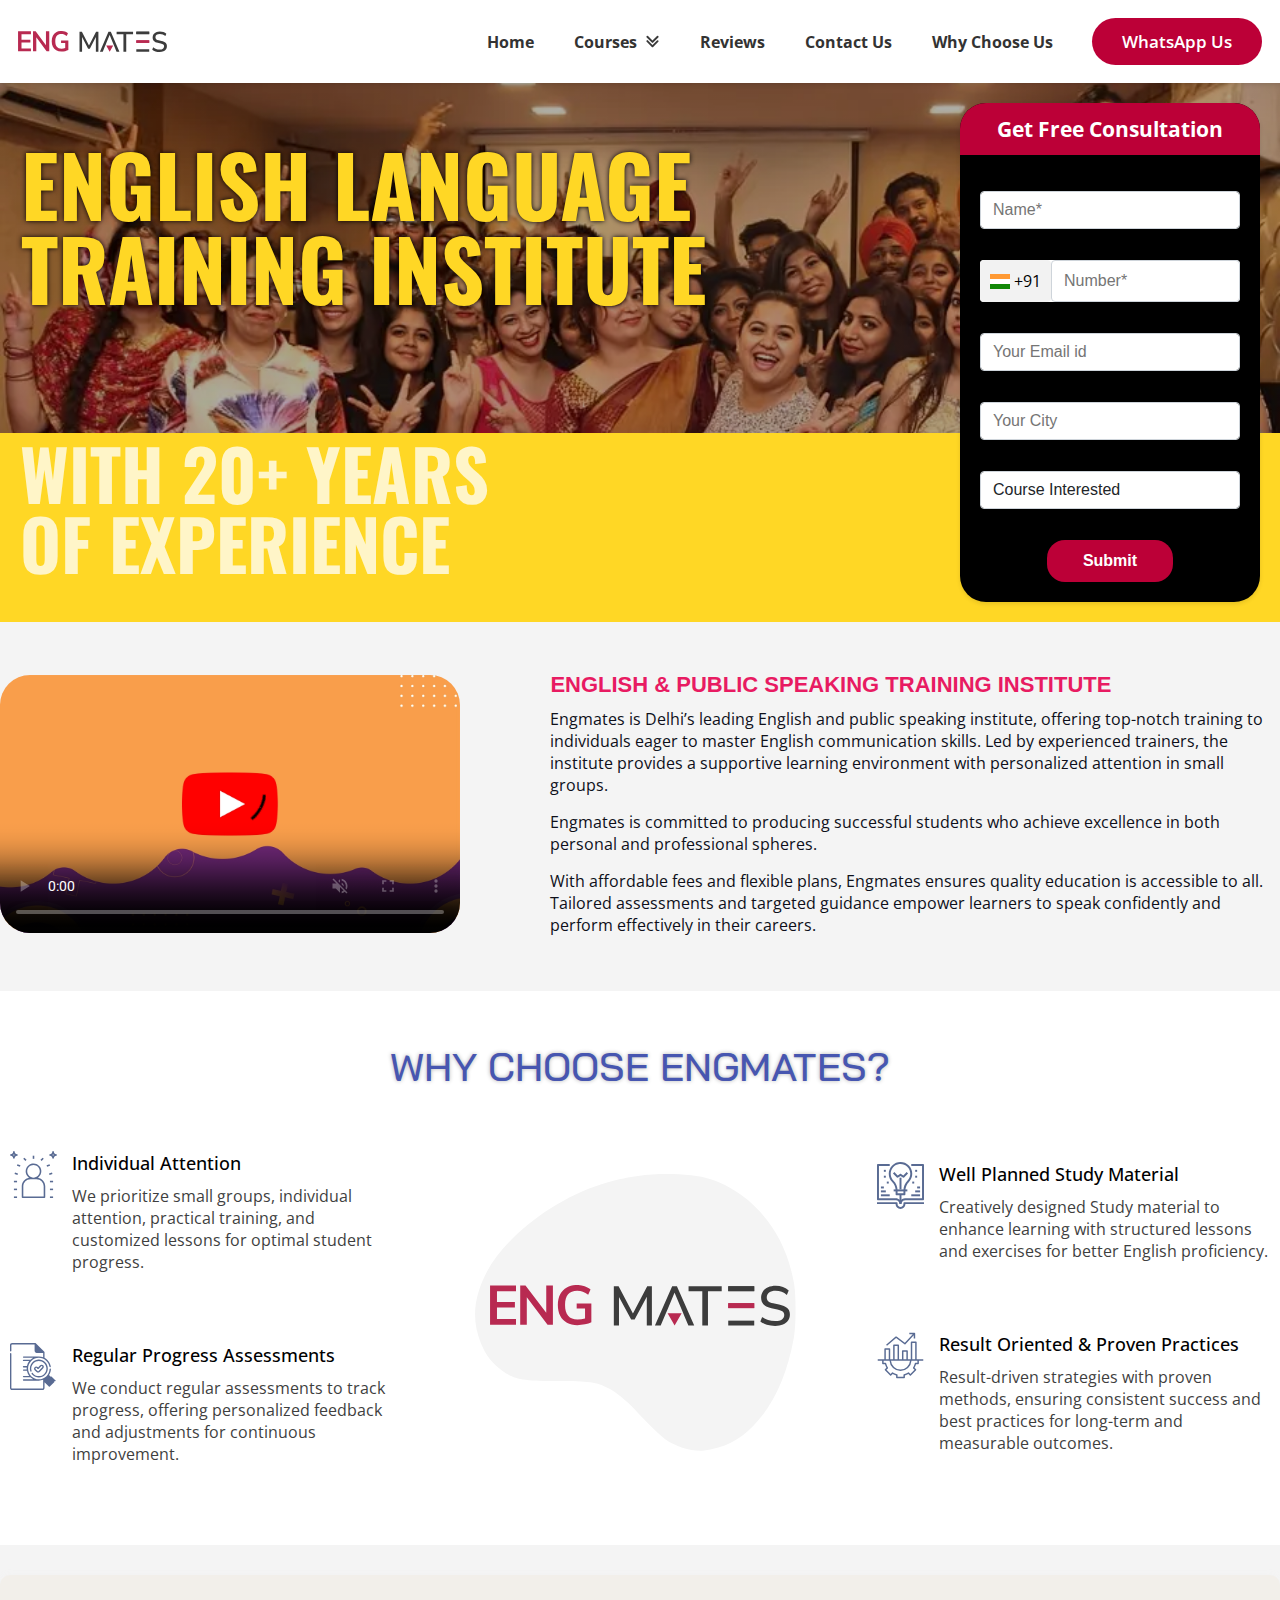
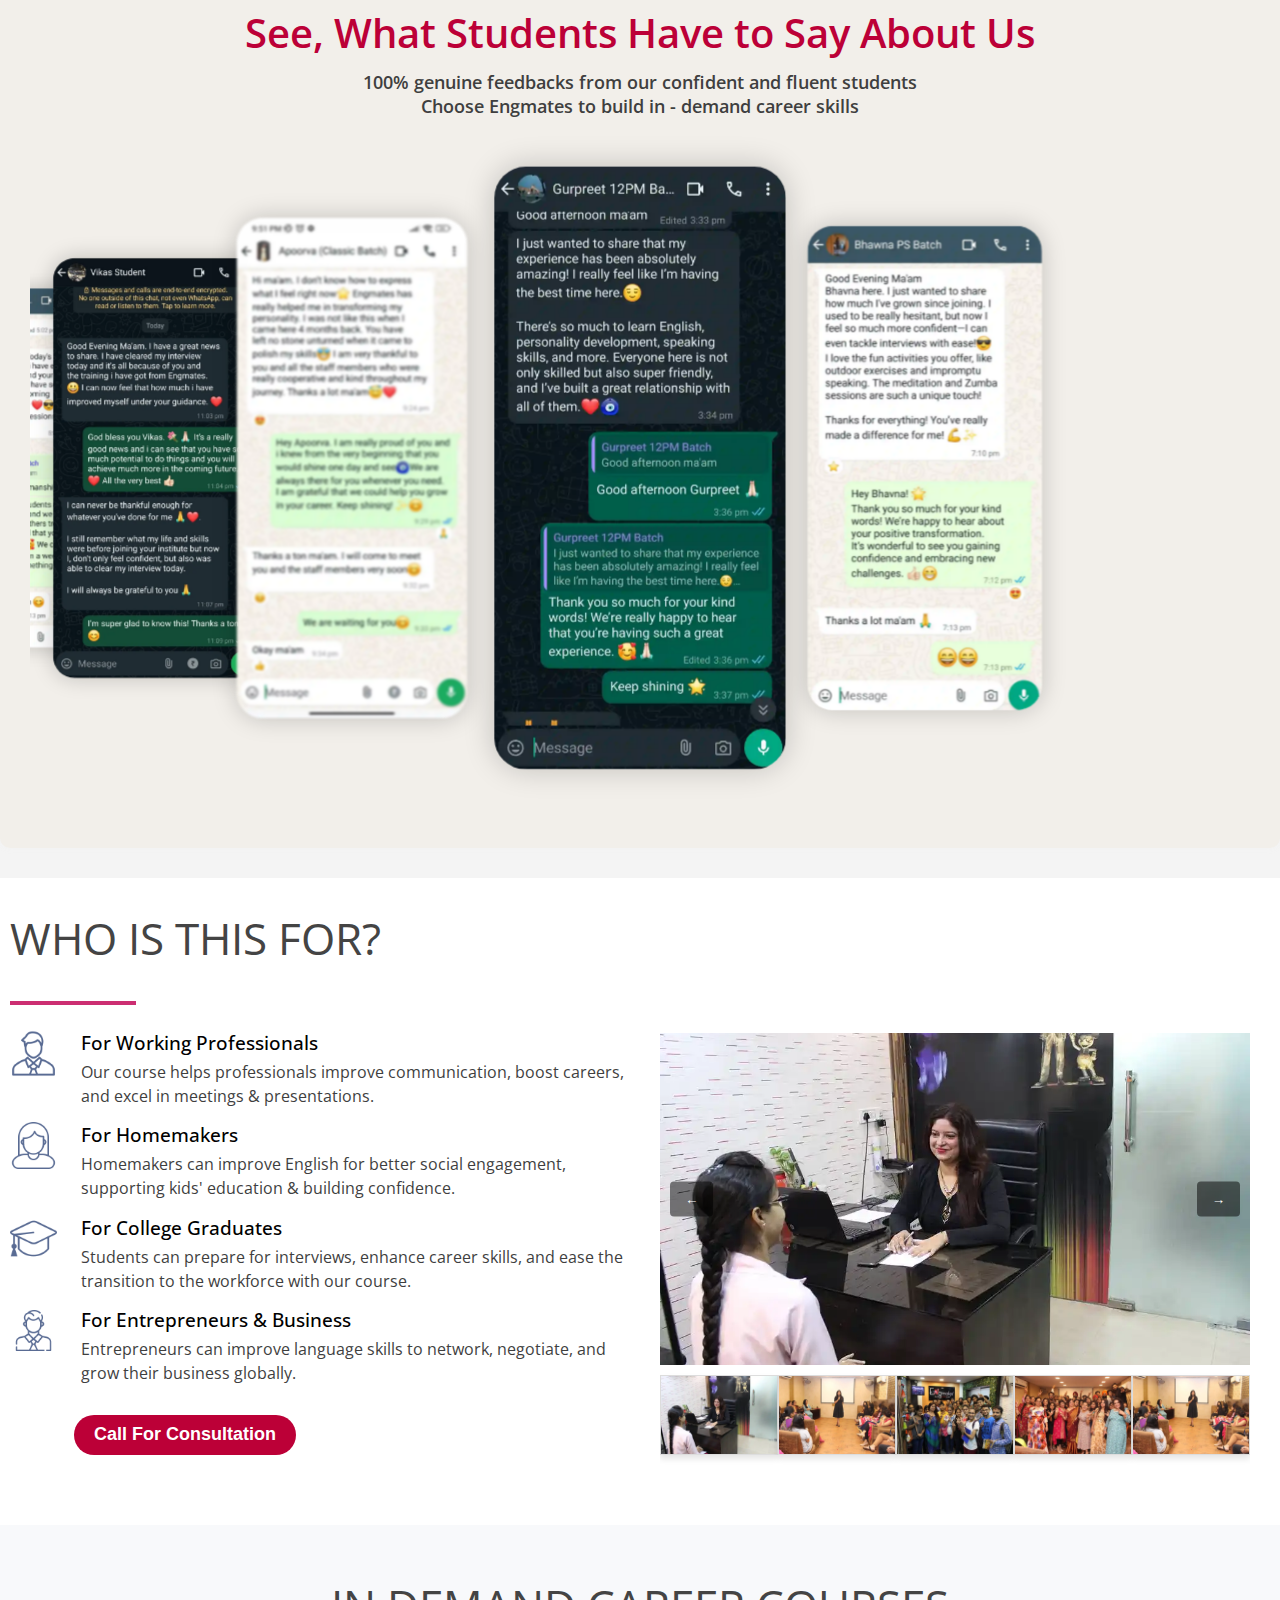
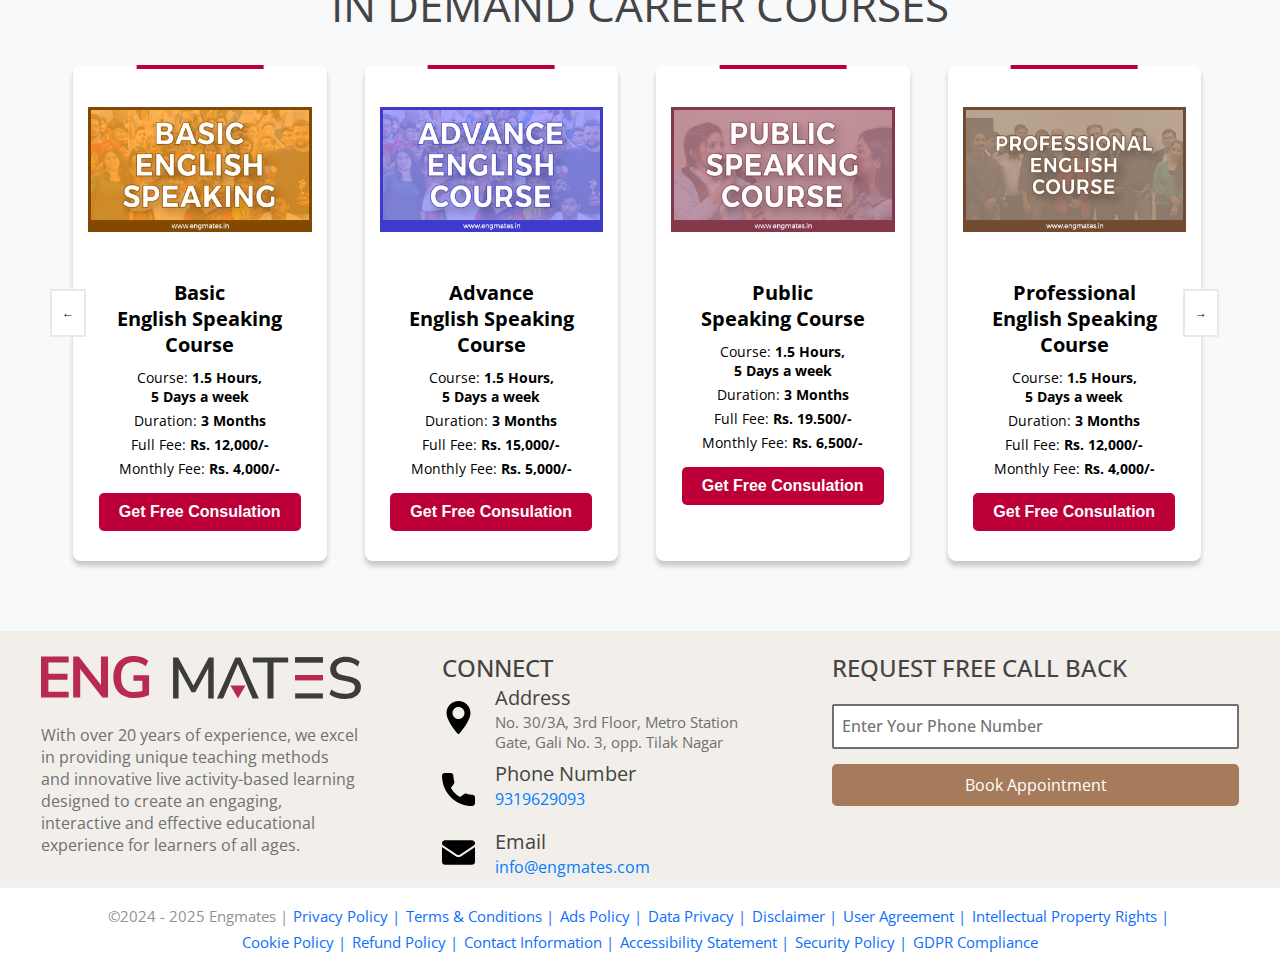
==== commit 6fa6ea93: "changes in UI" ====
--- a/index.html
+++ b/index.html
@@ -319,7 +319,7 @@
                   />
                 </div> -->
 
-                <button type="submit" class="submit-btn">Contact us Now</button>
+                <button type="submit" class="submit-btn">Submit</button>
               </form>
             </div>
           </div>
@@ -390,8 +390,7 @@
                 <div class="contents">
                   <p class="title">Individual Attention</p>
                   <p class="text">
-                    We focus on small groups to provide individual attention, practical training, and customized lessons
-                    tailored to each student's grasping level for optimal progress.
+                    We prioritize small groups, individual attention, practical training, and customized lessons for optimal student progress.
 
                   </p>
                 </div>
@@ -405,8 +404,7 @@
                 <div class="contents">
                   <p class="title">Regular Progress Assessments</p>
                   <p class="text">
-                    Regular progress assessments to track each student's development, providing personalized feedback
-                    and adjustments to ensure continuous improvement.
+                    We conduct regular assessments to track progress, offering personalized feedback and adjustments for continuous improvement.
                   </p>
                 </div>
               </div>
--- a/css/style.css
+++ b/css/style.css
@@ -406,7 +406,7 @@
     font-weight: 800;
     line-height: 1;
     width: 100%;
-    margin-top: 22px;
+    margin-top: 90px;
 
     text-transform: uppercase;
     text-shadow: 11px 11px 10px rgba(0, 0, 0, 0);
@@ -865,6 +865,7 @@
 
 .placement_inner .para h3 {
     font-weight: 500;
+    margin-bottom: 5px;
 }
 
 .placement_inner .para p {
@@ -872,7 +873,7 @@
     font-family: "Open Sans", Sans-serif;
     font-size: 16px;
     font-weight: 400;
-    line-height: 1.8em;
+    line-height: 1.5em;
     margin-block-end: .9rem;
 }
 
@@ -918,7 +919,7 @@
     border: none;
     background: transparent;
     color: white;
-    font-size: 14px;
+    font-size: 18px;
     font-weight: bold;
     cursor: pointer;
     padding: 0 20px;
@@ -1561,8 +1562,8 @@
 .left-area p {
     color: #707070;
     font-size: 16px;
-    font-family: inherit;
-    text-align: justify;
+    /* font-family: inherit; */
+    /* text-align: justify; */
     margin-left: 0px;
     margin-top: 10px;
     margin-top: 20px;
@@ -1806,7 +1807,9 @@
 }
 
 .footer-modals {
-    margin-bottom: 10px
+    margin-bottom: 10px;
+    align-items: center;
+
 }
 
 .close-icon img {
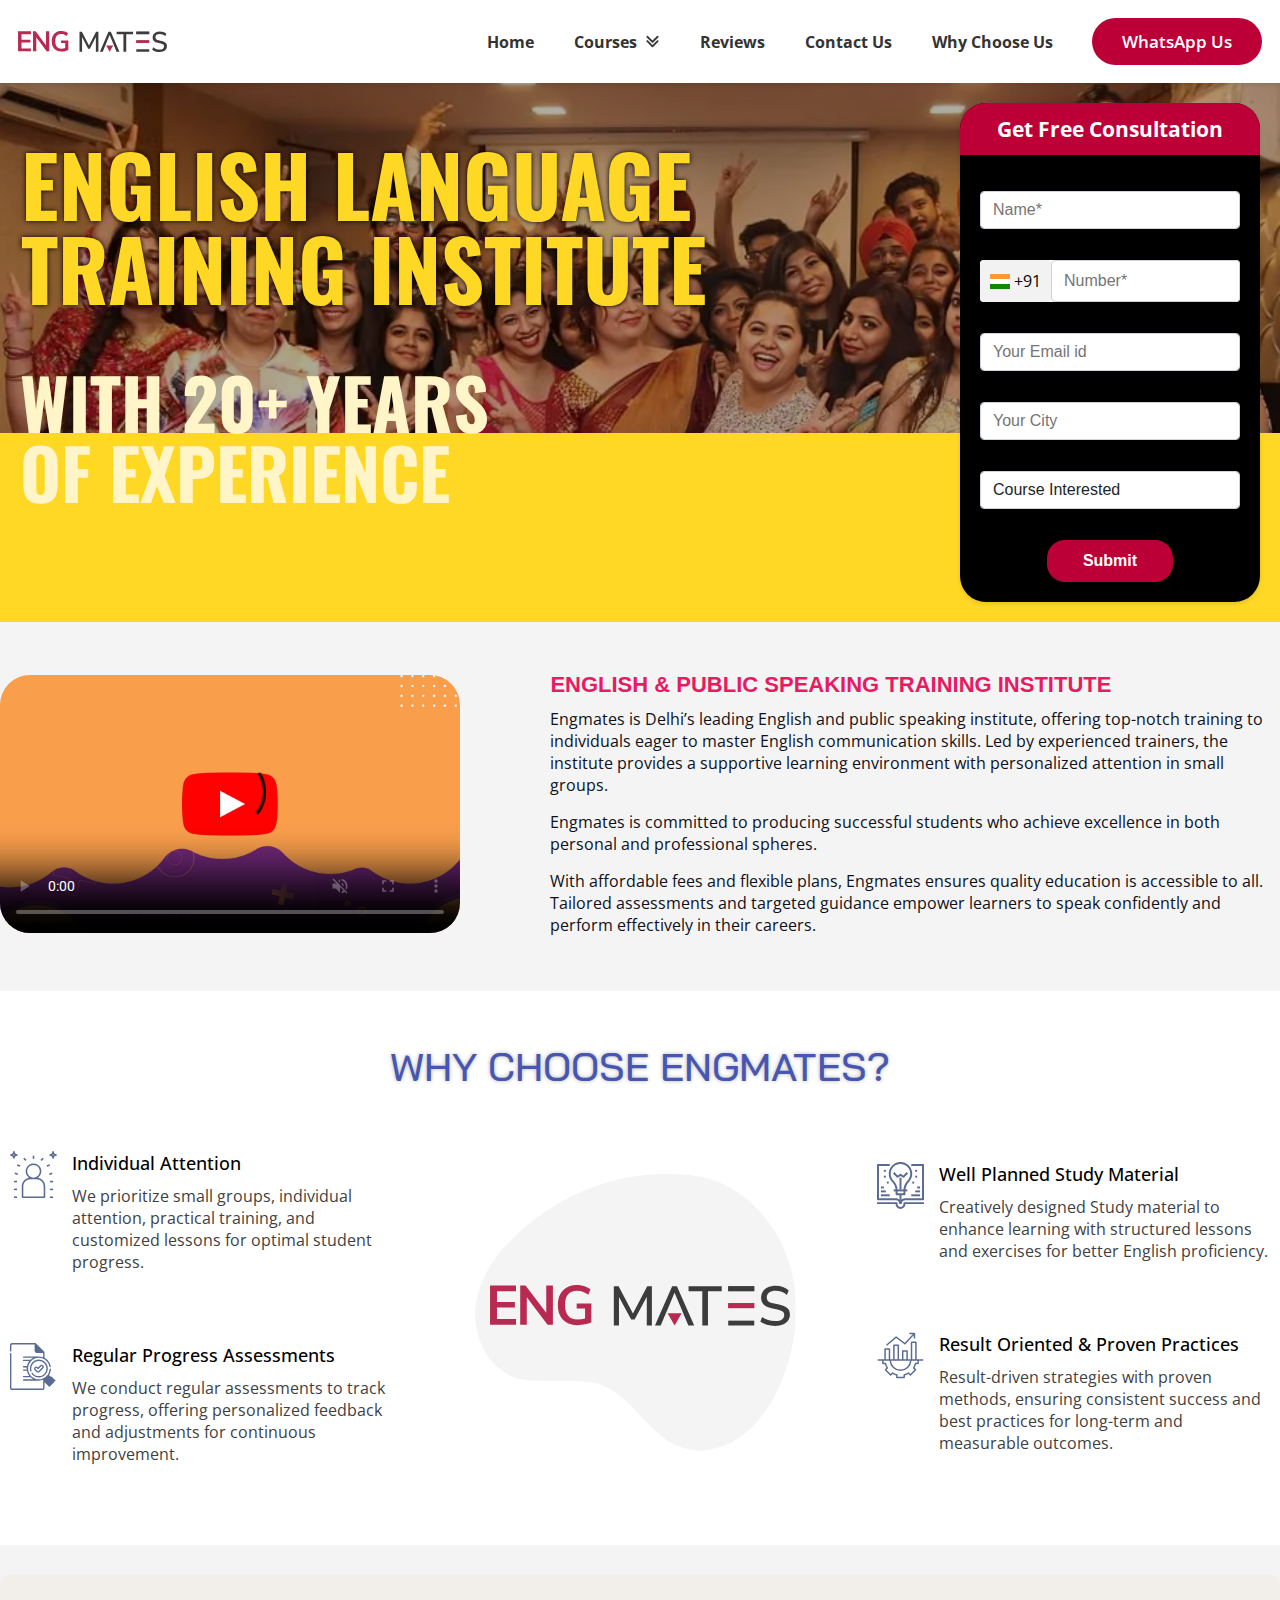
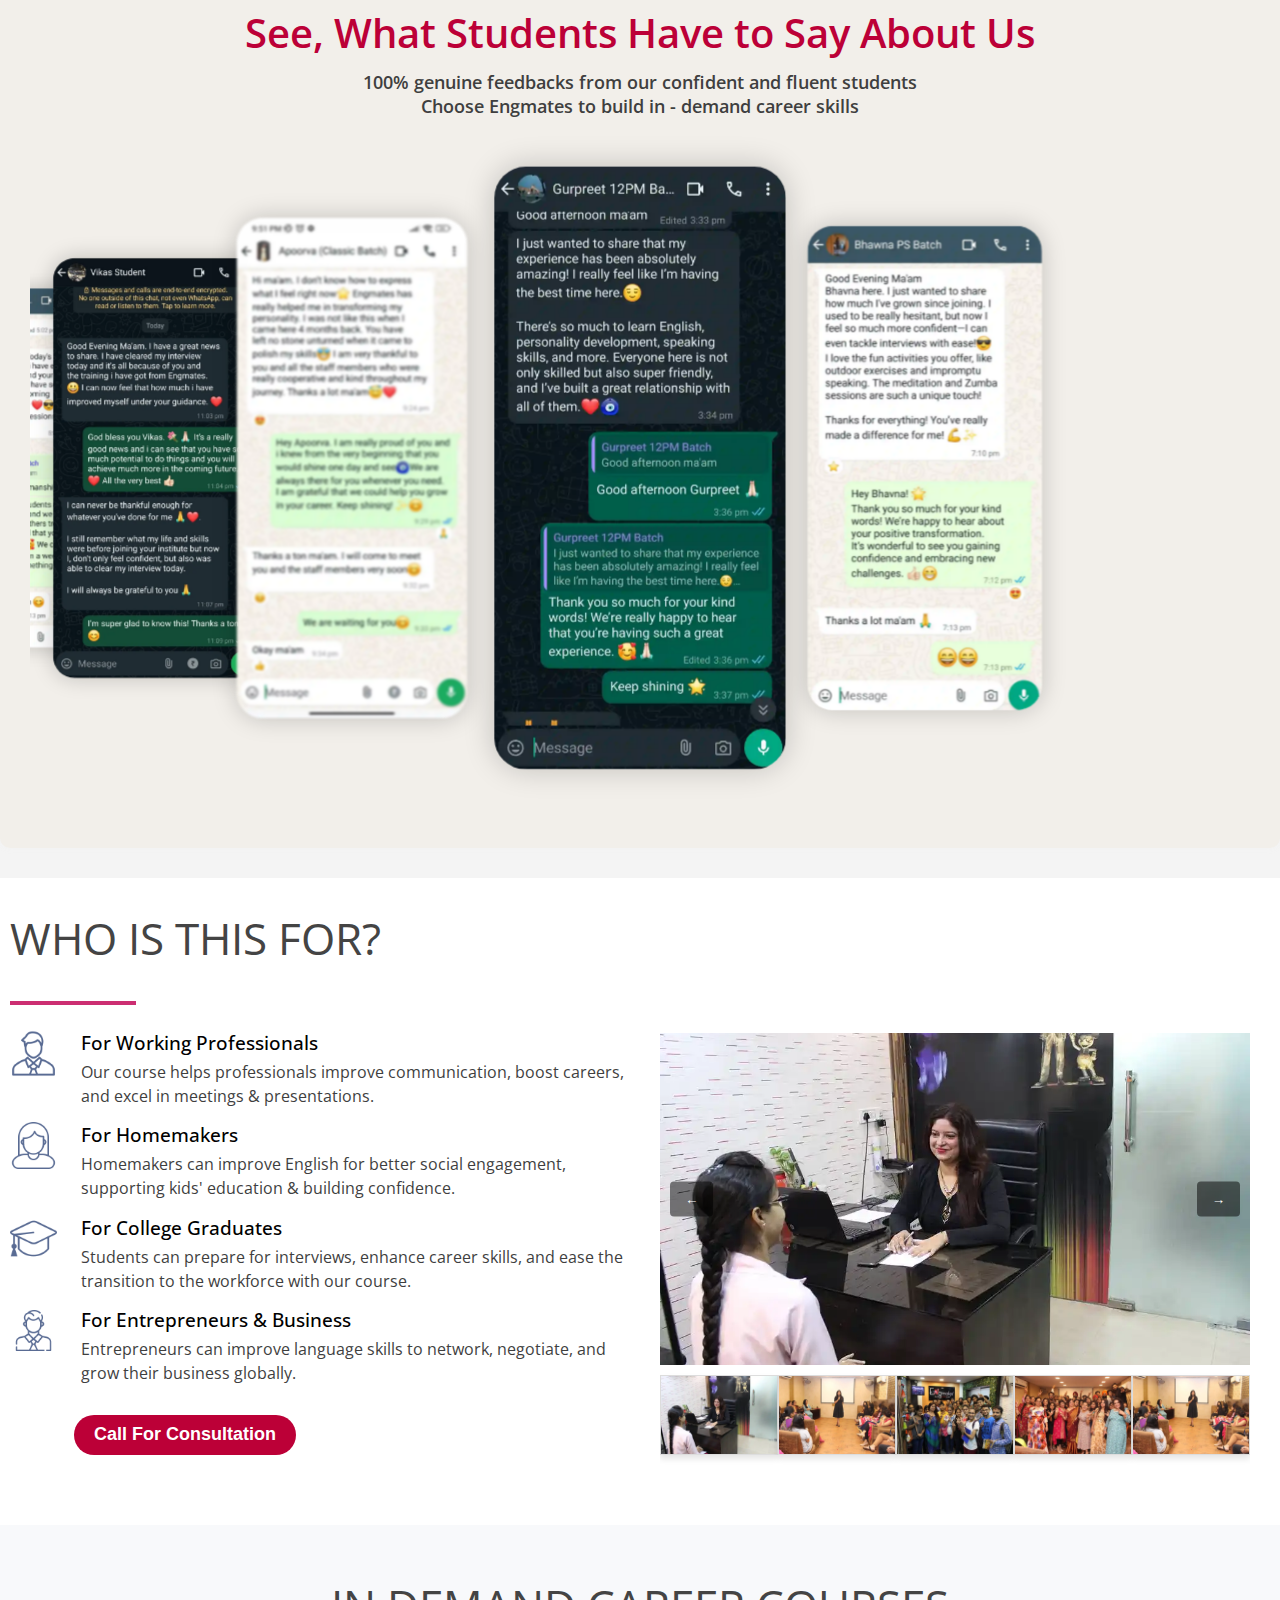
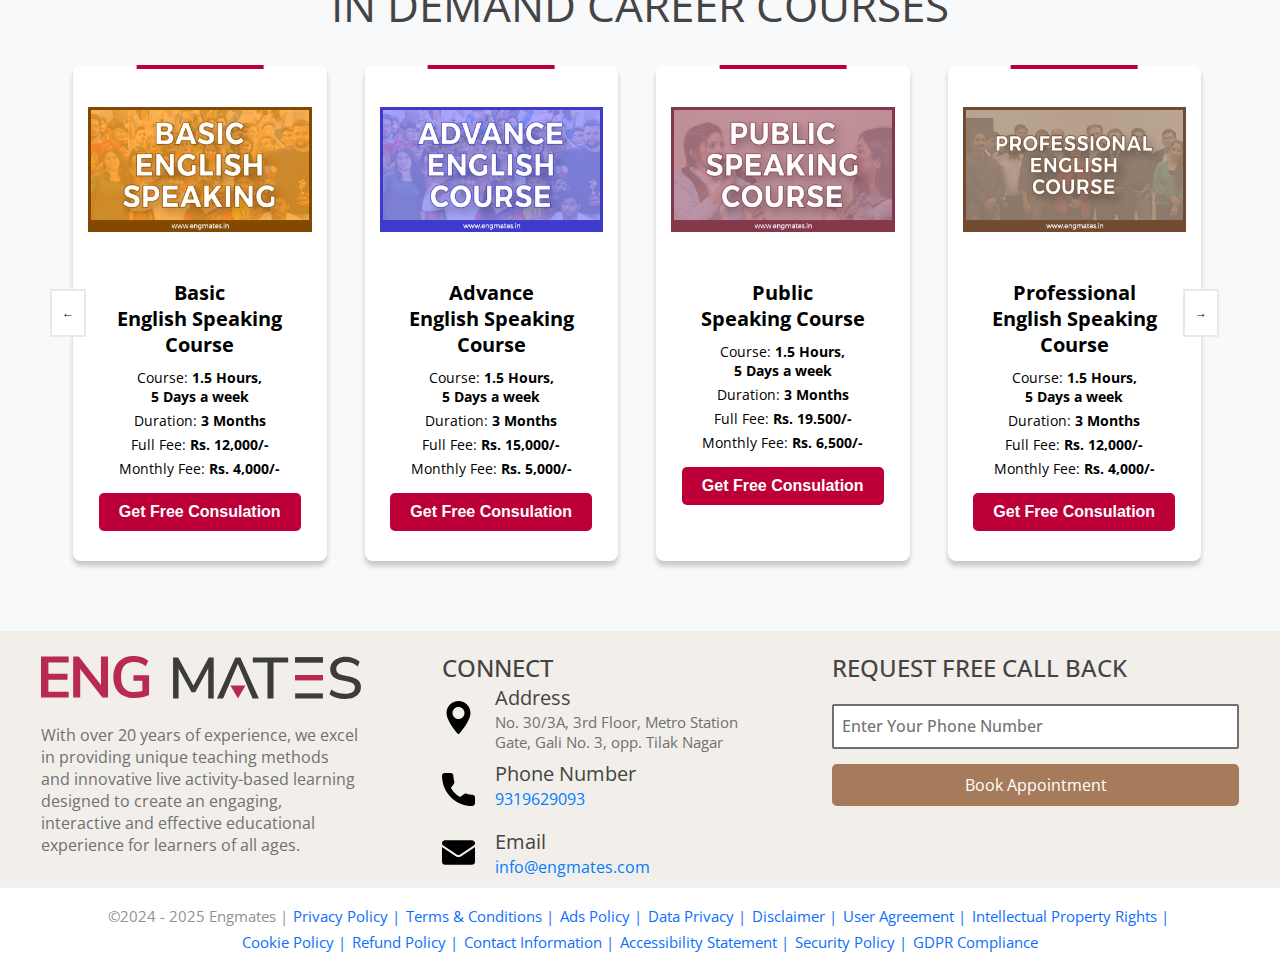
==== commit d92b64a9: "some more changes in UI" ====
--- a/index.html
+++ b/index.html
@@ -227,7 +227,7 @@
               <a href="#courses" class="nav-link">Why Choose Us</a>
             </li>
             <li class="nav-item">
-              <a href="https://wa.me/919319629093"  class=" scrollto register-now pay-btn">
+              <a href="https://api.whatsapp.com/send/?phone=919319629093&text=Hello,%20I%20am%20looking%20to%20improve%20my%20English.%20Can%20you%20check%20my%20level%20and%20suggest%20the%20best%20batch%C2%A0for%C2%A0me?%20Thanks"  class=" scrollto register-now pay-btn">
                 WhatsApp Us</a>
             </li>
             <!-- <li class="nav-item">
--- a/css/style.css
+++ b/css/style.css
@@ -406,7 +406,7 @@
     font-weight: 800;
     line-height: 1;
     width: 100%;
-    margin-top: 90px;
+    margin-top: 19px;
 
     text-transform: uppercase;
     text-shadow: 11px 11px 10px rgba(0, 0, 0, 0);
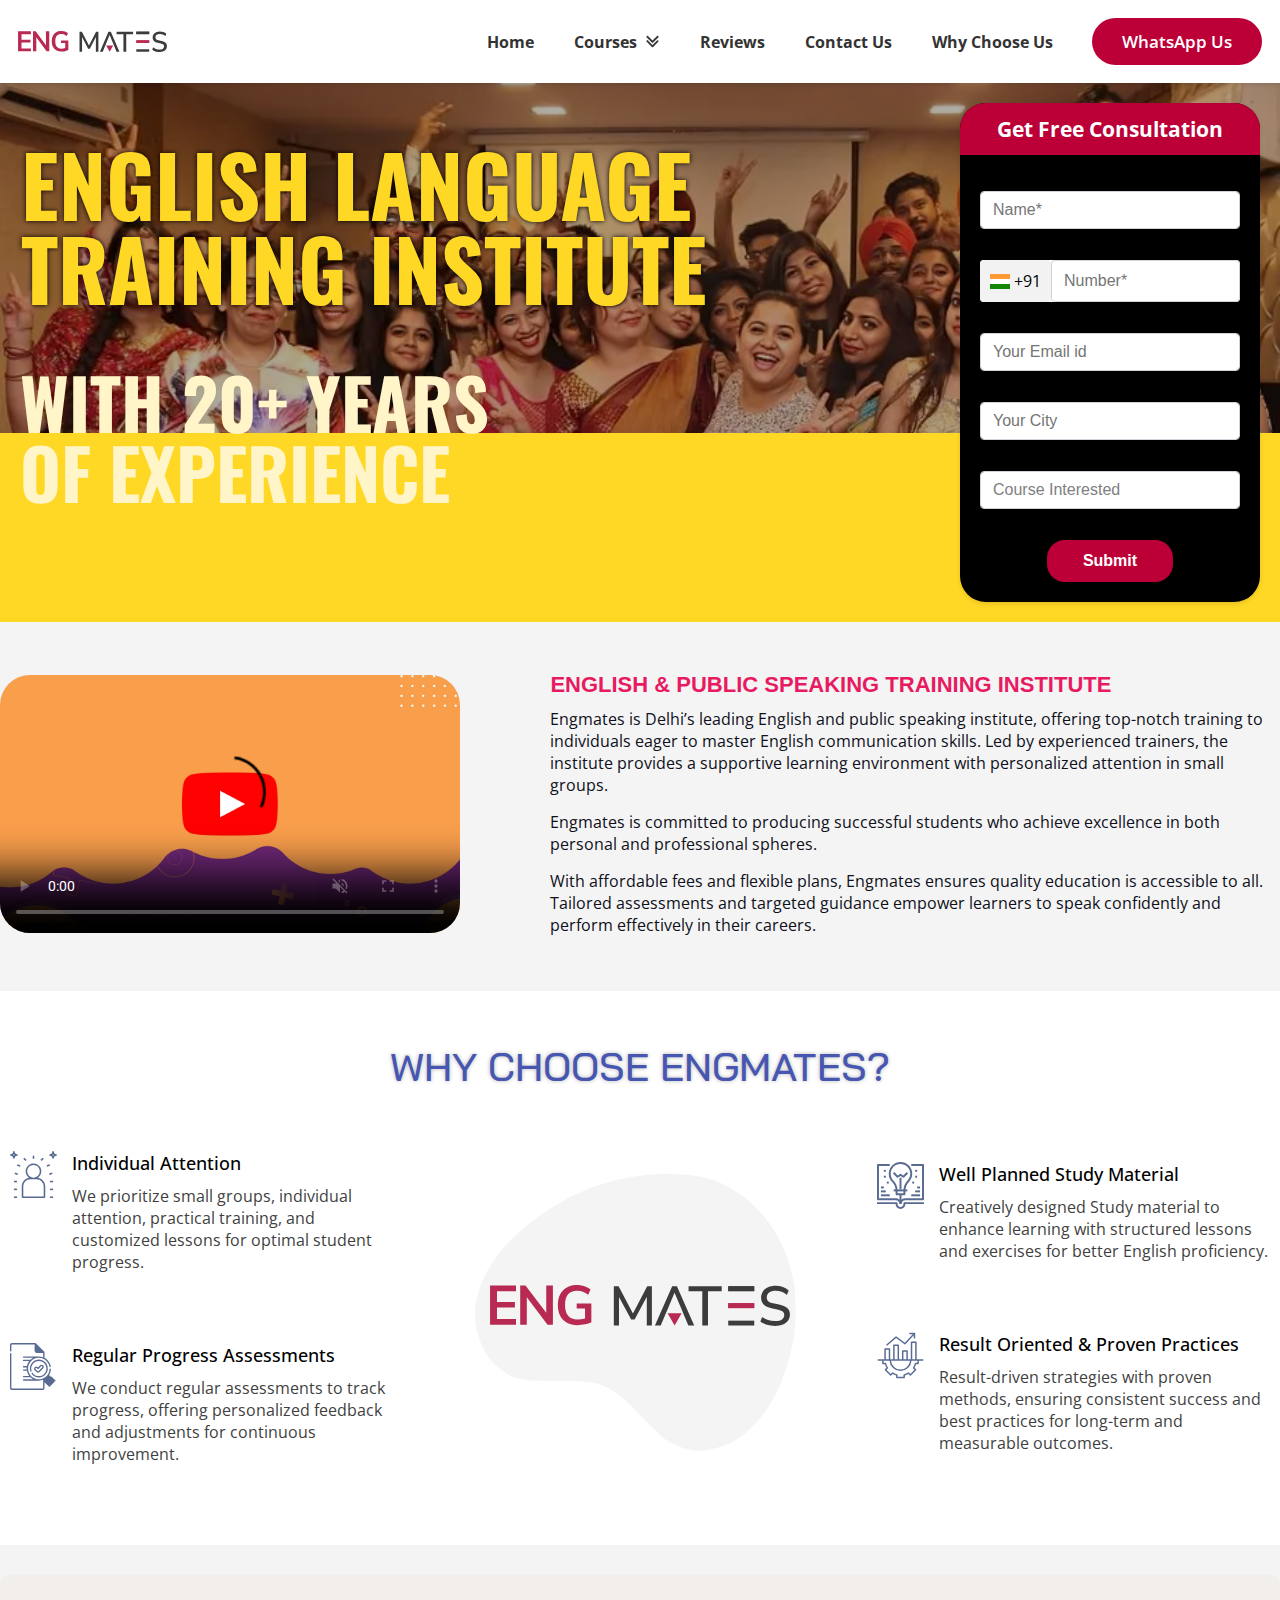
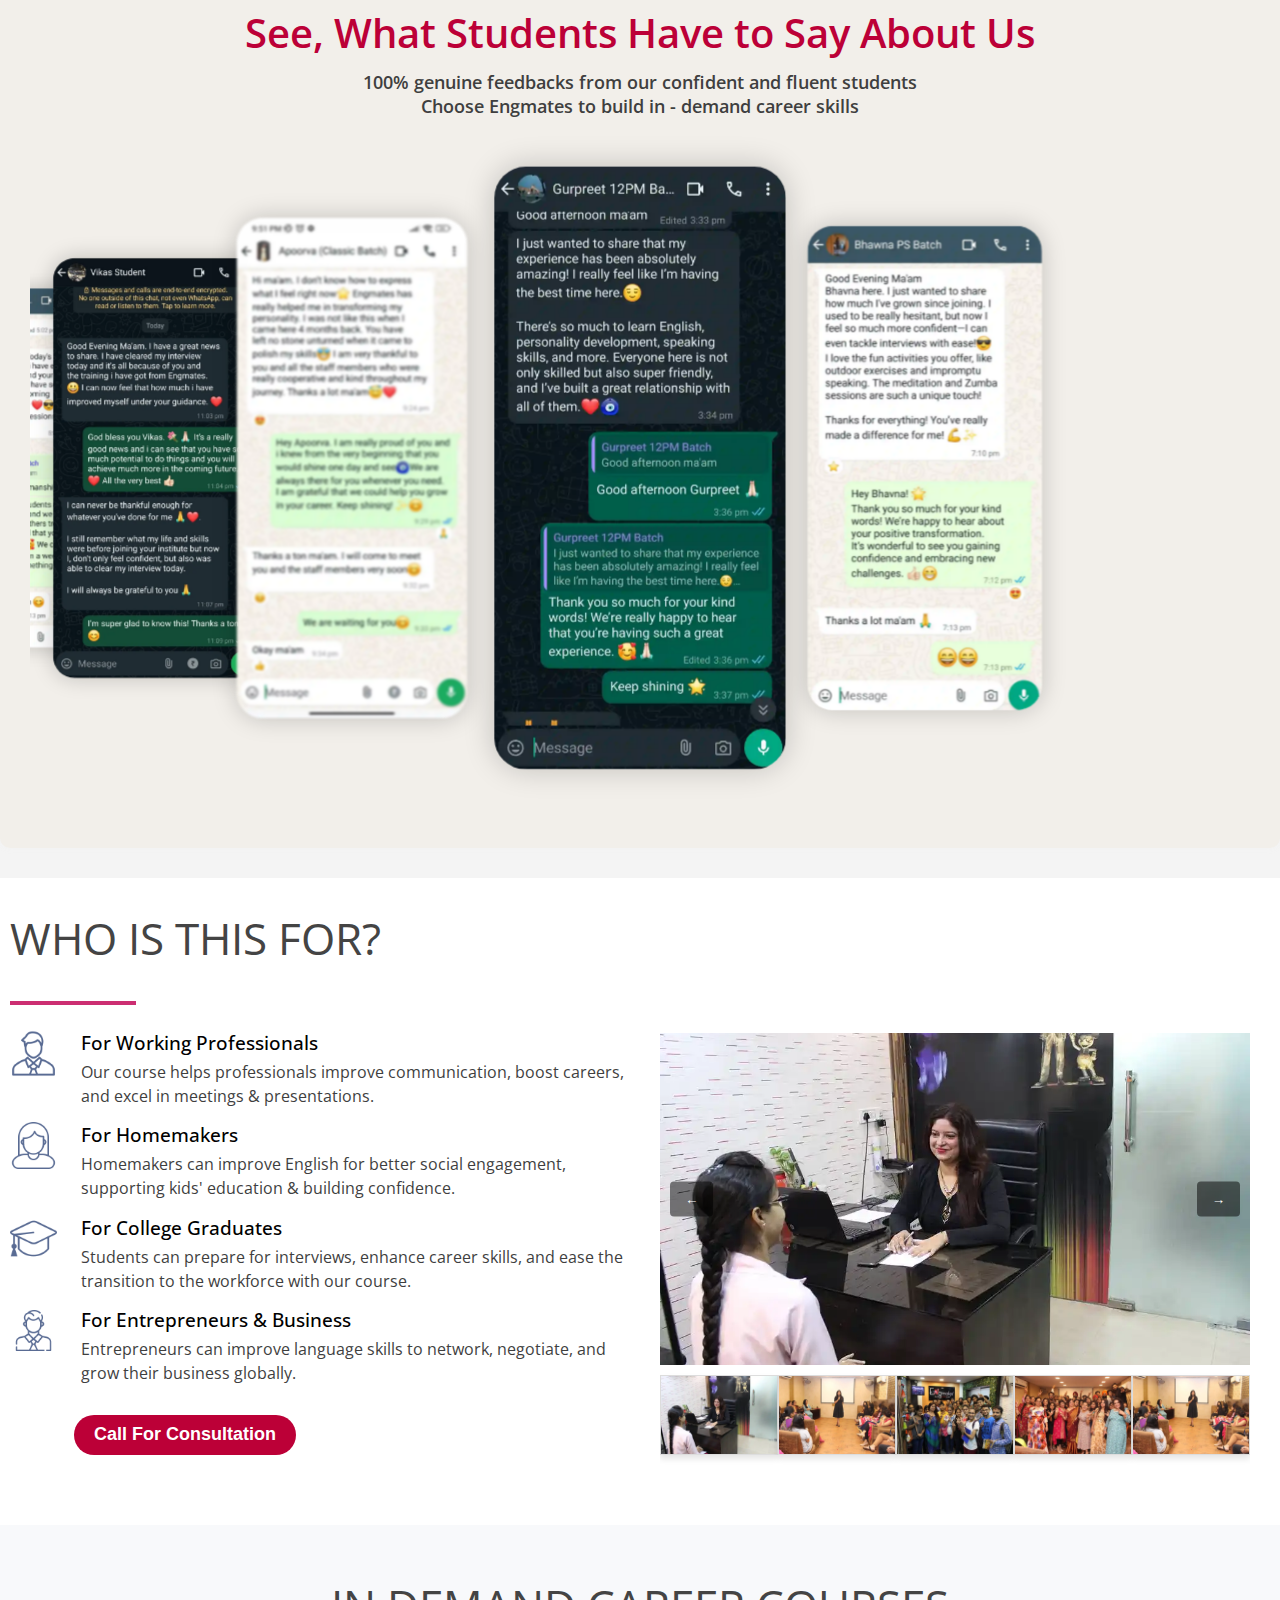
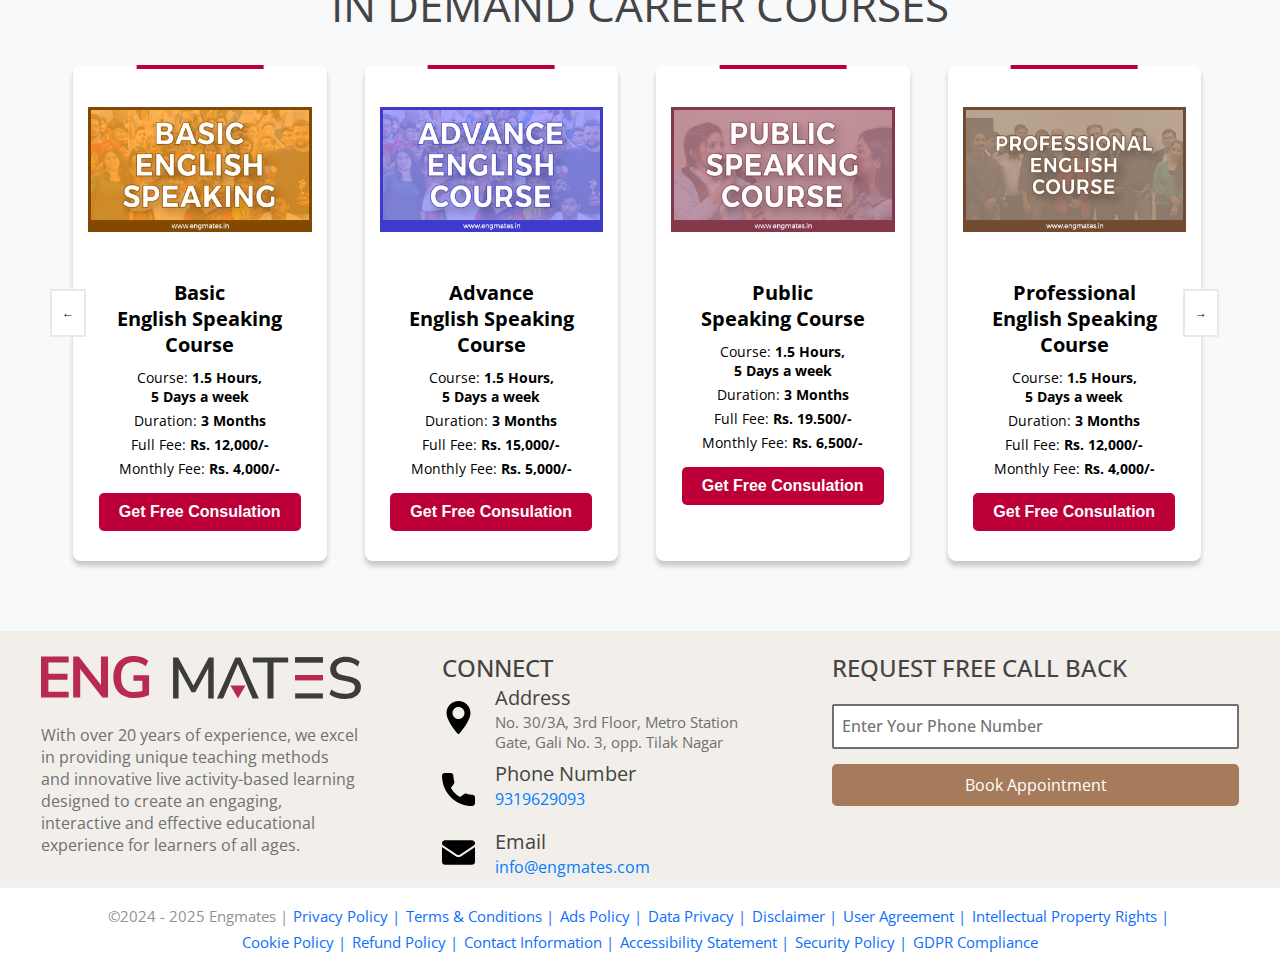
==== commit 3096f1c1: "change in hero form" ====
--- a/index.html
+++ b/index.html
@@ -297,8 +297,8 @@
                   <input type="text" class="form-control" placeholder="Your City" name="city" required />
                 </div>
 
-                <div class="form-group">
-                  <select class="form-control" required>
+                <div class="form-group ">
+                  <select class="form-control select_option" required>
                     <option value="" disabled selected>
                       Course Interested
                     </option>
--- a/css/style.css
+++ b/css/style.css
@@ -453,14 +453,14 @@
     width: 100%;
 }
 
-.form-control {
+/* .form-control {
     width: 100%;
     padding: 10px;
     border: 1px solid #ddd;
     border-radius: 4px;
     box-sizing: border-box;
     font-size: 14px;
-}
+} */
 
 .phone-input_top {
     display: flex;
@@ -509,6 +509,10 @@
 
 .submit-btn:hover {
     background-color: #b82a52;
+}
+
+.select_option {
+    color: light-dark(graytext, rgb(170, 170, 170)) !important;
 }
 
 
